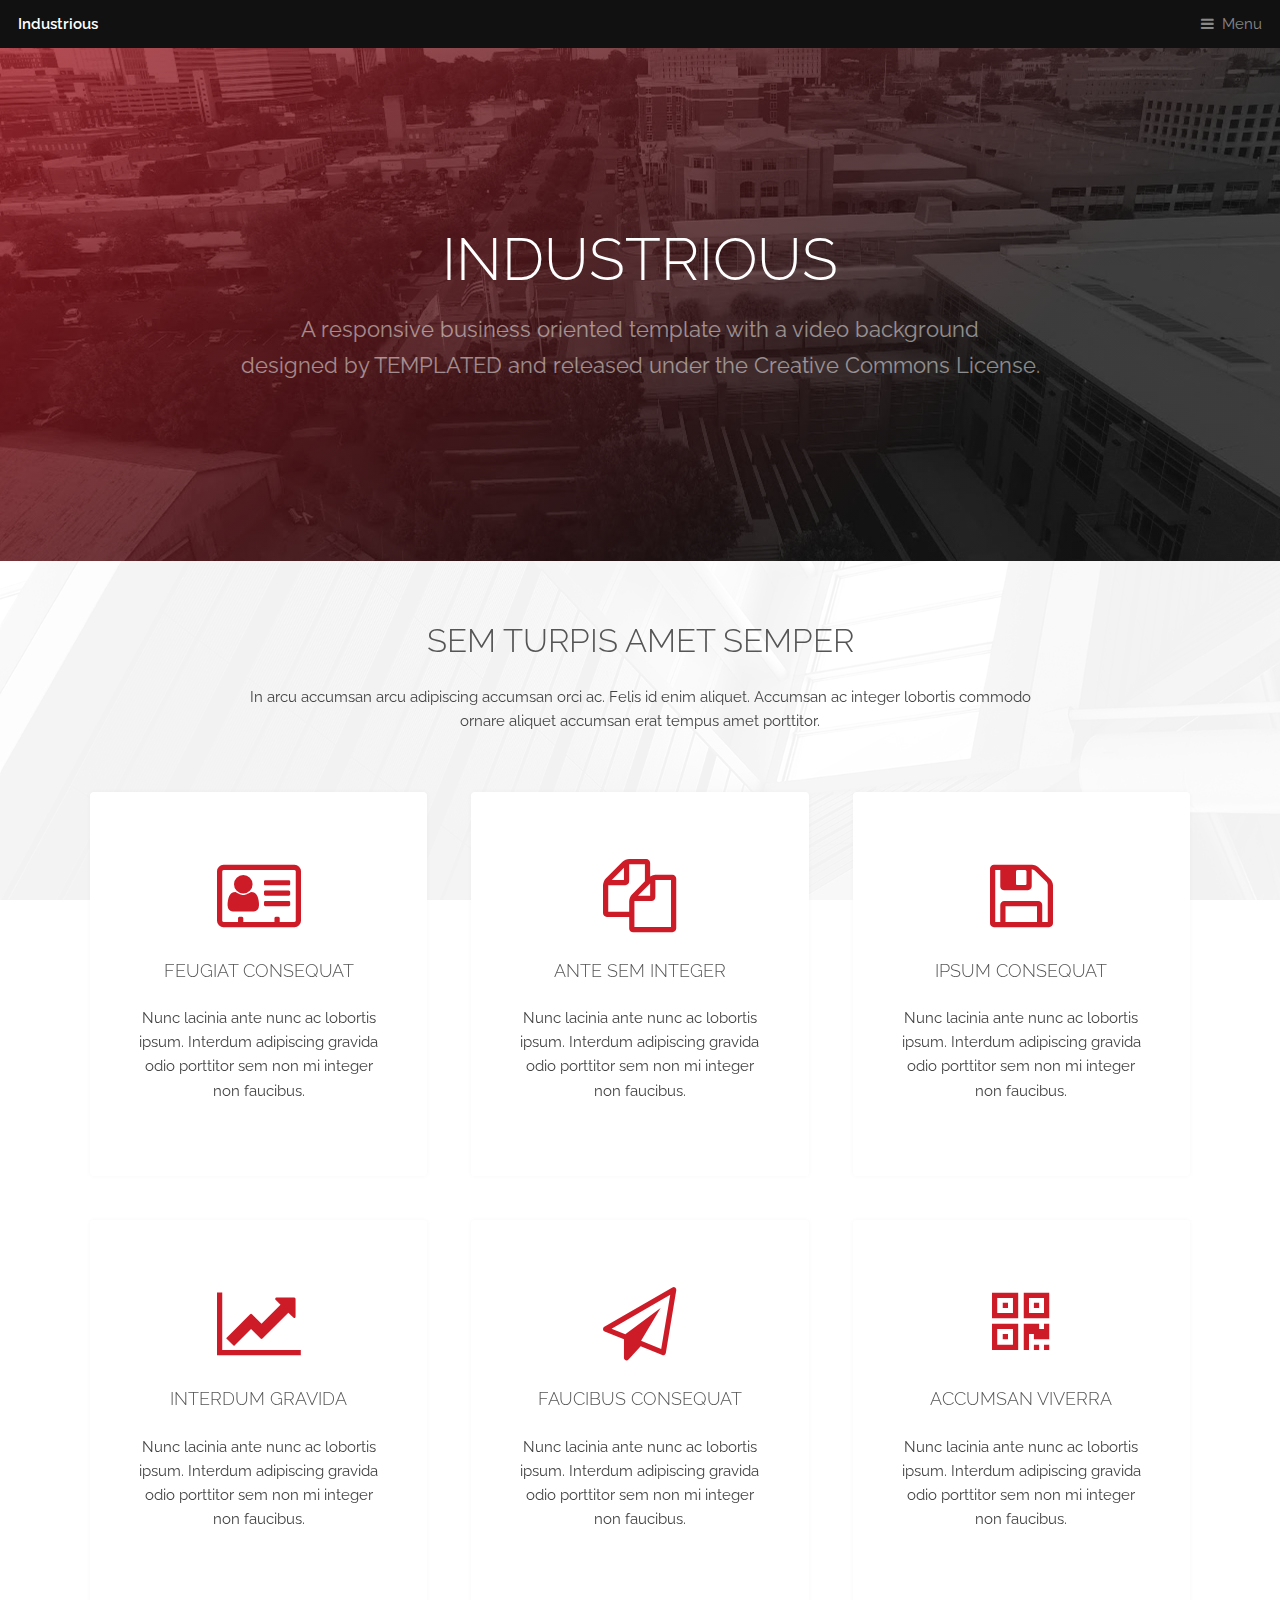
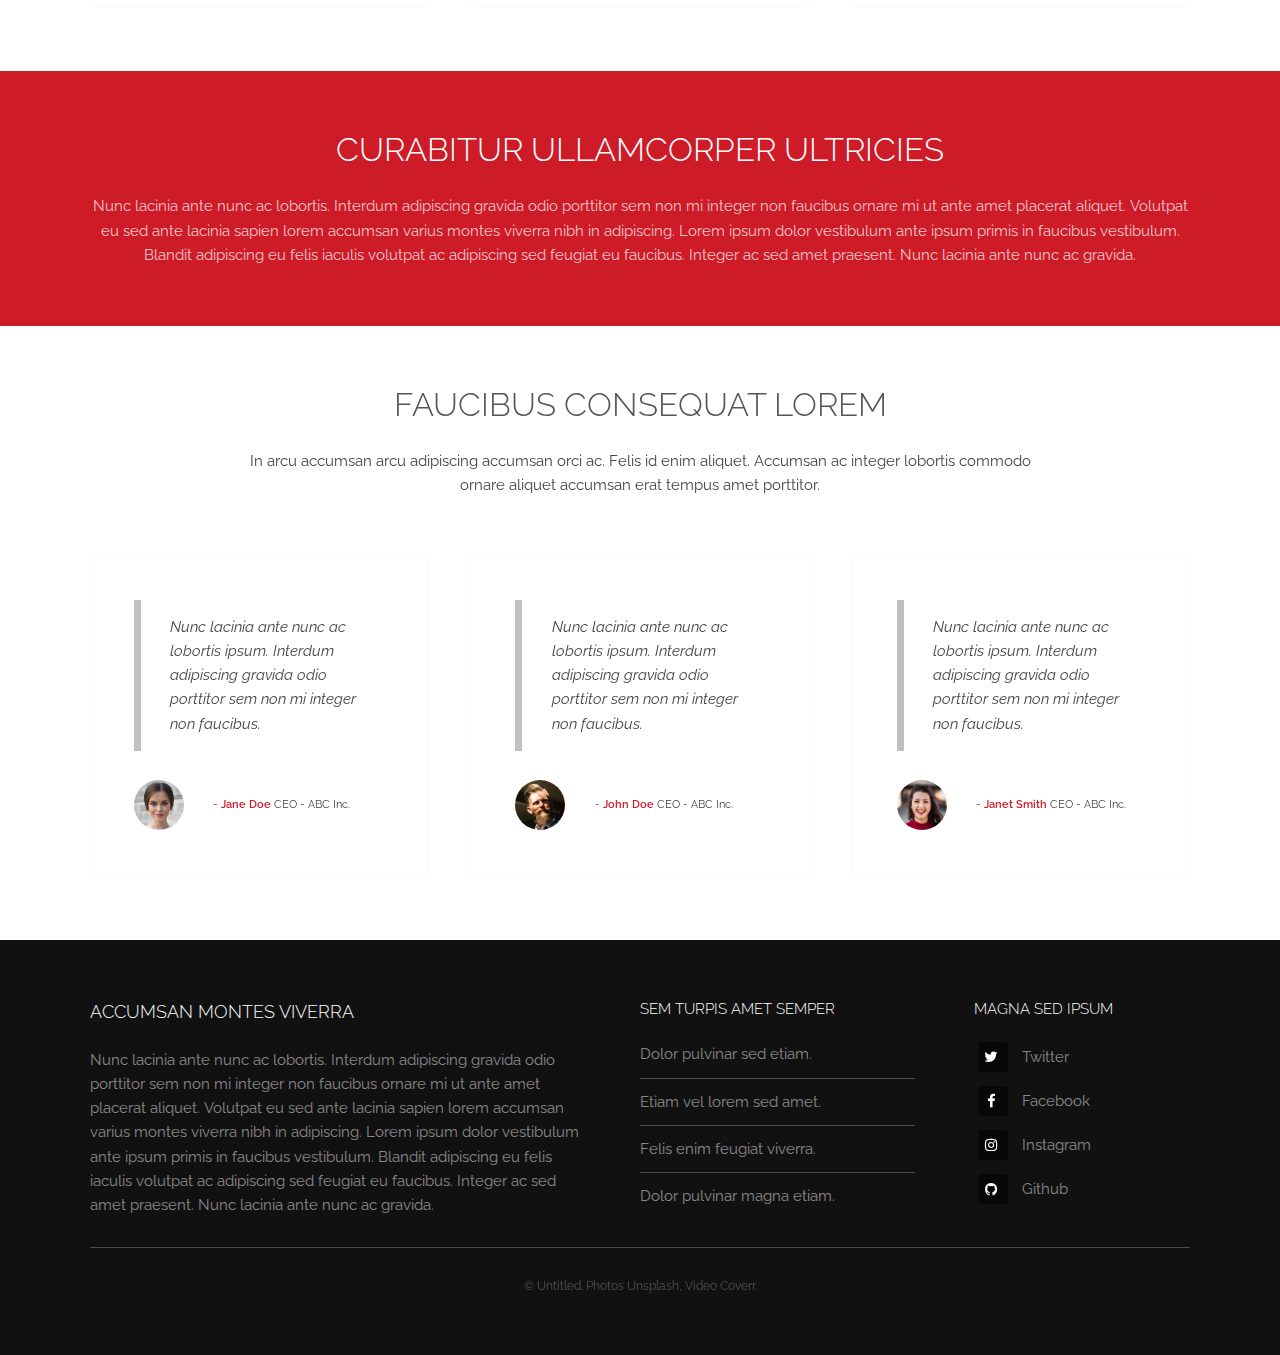
==== index.html @ cbee44ef "ajout d'un site template" ====
<!DOCTYPE HTML>
<!--
	Industrious by TEMPLATED
	templated.co @templatedco
	Released for free under the Creative Commons Attribution 3.0 license (templated.co/license)
-->
<html>
	<head>
		<title>Industrious by TEMPLATED</title>
		<meta charset="utf-8" />
		<meta name="viewport" content="width=device-width, initial-scale=1, user-scalable=no" />
		<meta name="description" content="" />
		<meta name="keywords" content="" />
		<link rel="stylesheet" href="assets/css/main.css" />
	</head>
	<body class="is-preload">

		<!-- Header -->
			<header id="header">
				<a class="logo" href="index.html">Industrious</a>
				<nav>
					<a href="#menu">Menu</a>
				</nav>
			</header>

		<!-- Nav -->
			<nav id="menu">
				<ul class="links">
					<li><a href="index.html">Home</a></li>
					<li><a href="elements.html">Elements</a></li>
					<li><a href="generic.html">Generic</a></li>
				</ul>
			</nav>

		<!-- Banner -->
			<section id="banner">
				<div class="inner">
					<h1>Industrious</h1>
					<p>A responsive business oriented template with a video background<br />
					designed by <a href="https://templated.co/">TEMPLATED</a> and released under the Creative Commons License.</p>
				</div>
				<video autoplay loop muted playsinline src="images/banner.mp4"></video>
			</section>

		<!-- Highlights -->
			<section class="wrapper">
				<div class="inner">
					<header class="special">
						<h2>Sem turpis amet semper</h2>
						<p>In arcu accumsan arcu adipiscing accumsan orci ac. Felis id enim aliquet. Accumsan ac integer lobortis commodo ornare aliquet accumsan erat tempus amet porttitor.</p>
					</header>
					<div class="highlights">
						<section>
							<div class="content">
								<header>
									<a href="#" class="icon fa-vcard-o"><span class="label">Icon</span></a>
									<h3>Feugiat consequat</h3>
								</header>
								<p>Nunc lacinia ante nunc ac lobortis ipsum. Interdum adipiscing gravida odio porttitor sem non mi integer non faucibus.</p>
							</div>
						</section>
						<section>
							<div class="content">
								<header>
									<a href="#" class="icon fa-files-o"><span class="label">Icon</span></a>
									<h3>Ante sem integer</h3>
								</header>
								<p>Nunc lacinia ante nunc ac lobortis ipsum. Interdum adipiscing gravida odio porttitor sem non mi integer non faucibus.</p>
							</div>
						</section>
						<section>
							<div class="content">
								<header>
									<a href="#" class="icon fa-floppy-o"><span class="label">Icon</span></a>
									<h3>Ipsum consequat</h3>
								</header>
								<p>Nunc lacinia ante nunc ac lobortis ipsum. Interdum adipiscing gravida odio porttitor sem non mi integer non faucibus.</p>
							</div>
						</section>
						<section>
							<div class="content">
								<header>
									<a href="#" class="icon fa-line-chart"><span class="label">Icon</span></a>
									<h3>Interdum gravida</h3>
								</header>
								<p>Nunc lacinia ante nunc ac lobortis ipsum. Interdum adipiscing gravida odio porttitor sem non mi integer non faucibus.</p>
							</div>
						</section>
						<section>
							<div class="content">
								<header>
									<a href="#" class="icon fa-paper-plane-o"><span class="label">Icon</span></a>
									<h3>Faucibus consequat</h3>
								</header>
								<p>Nunc lacinia ante nunc ac lobortis ipsum. Interdum adipiscing gravida odio porttitor sem non mi integer non faucibus.</p>
							</div>
						</section>
						<section>
							<div class="content">
								<header>
									<a href="#" class="icon fa-qrcode"><span class="label">Icon</span></a>
									<h3>Accumsan viverra</h3>
								</header>
								<p>Nunc lacinia ante nunc ac lobortis ipsum. Interdum adipiscing gravida odio porttitor sem non mi integer non faucibus.</p>
							</div>
						</section>
					</div>
				</div>
			</section>

		<!-- CTA -->
			<section id="cta" class="wrapper">
				<div class="inner">
					<h2>Curabitur ullamcorper ultricies</h2>
					<p>Nunc lacinia ante nunc ac lobortis. Interdum adipiscing gravida odio porttitor sem non mi integer non faucibus ornare mi ut ante amet placerat aliquet. Volutpat eu sed ante lacinia sapien lorem accumsan varius montes viverra nibh in adipiscing. Lorem ipsum dolor vestibulum ante ipsum primis in faucibus vestibulum. Blandit adipiscing eu felis iaculis volutpat ac adipiscing sed feugiat eu faucibus. Integer ac sed amet praesent. Nunc lacinia ante nunc ac gravida.</p>
				</div>
			</section>

		<!-- Testimonials -->
			<section class="wrapper">
				<div class="inner">
					<header class="special">
						<h2>Faucibus consequat lorem</h2>
						<p>In arcu accumsan arcu adipiscing accumsan orci ac. Felis id enim aliquet. Accumsan ac integer lobortis commodo ornare aliquet accumsan erat tempus amet porttitor.</p>
					</header>
					<div class="testimonials">
						<section>
							<div class="content">
								<blockquote>
									<p>Nunc lacinia ante nunc ac lobortis ipsum. Interdum adipiscing gravida odio porttitor sem non mi integer non faucibus.</p>
								</blockquote>
								<div class="author">
									<div class="image">
										<img src="images/pic01.jpg" alt="" />
									</div>
									<p class="credit">- <strong>Jane Doe</strong> <span>CEO - ABC Inc.</span></p>
								</div>
							</div>
						</section>
						<section>
							<div class="content">
								<blockquote>
									<p>Nunc lacinia ante nunc ac lobortis ipsum. Interdum adipiscing gravida odio porttitor sem non mi integer non faucibus.</p>
								</blockquote>
								<div class="author">
									<div class="image">
										<img src="images/pic03.jpg" alt="" />
									</div>
									<p class="credit">- <strong>John Doe</strong> <span>CEO - ABC Inc.</span></p>
								</div>
							</div>
						</section>
						<section>
							<div class="content">
								<blockquote>
									<p>Nunc lacinia ante nunc ac lobortis ipsum. Interdum adipiscing gravida odio porttitor sem non mi integer non faucibus.</p>
								</blockquote>
								<div class="author">
									<div class="image">
										<img src="images/pic02.jpg" alt="" />
									</div>
									<p class="credit">- <strong>Janet Smith</strong> <span>CEO - ABC Inc.</span></p>
								</div>
							</div>
						</section>
					</div>
				</div>
			</section>

		<!-- Footer -->
			<footer id="footer">
				<div class="inner">
					<div class="content">
						<section>
							<h3>Accumsan montes viverra</h3>
							<p>Nunc lacinia ante nunc ac lobortis. Interdum adipiscing gravida odio porttitor sem non mi integer non faucibus ornare mi ut ante amet placerat aliquet. Volutpat eu sed ante lacinia sapien lorem accumsan varius montes viverra nibh in adipiscing. Lorem ipsum dolor vestibulum ante ipsum primis in faucibus vestibulum. Blandit adipiscing eu felis iaculis volutpat ac adipiscing sed feugiat eu faucibus. Integer ac sed amet praesent. Nunc lacinia ante nunc ac gravida.</p>
						</section>
						<section>
							<h4>Sem turpis amet semper</h4>
							<ul class="alt">
								<li><a href="#">Dolor pulvinar sed etiam.</a></li>
								<li><a href="#">Etiam vel lorem sed amet.</a></li>
								<li><a href="#">Felis enim feugiat viverra.</a></li>
								<li><a href="#">Dolor pulvinar magna etiam.</a></li>
							</ul>
						</section>
						<section>
							<h4>Magna sed ipsum</h4>
							<ul class="plain">
								<li><a href="#"><i class="icon fa-twitter">&nbsp;</i>Twitter</a></li>
								<li><a href="#"><i class="icon fa-facebook">&nbsp;</i>Facebook</a></li>
								<li><a href="#"><i class="icon fa-instagram">&nbsp;</i>Instagram</a></li>
								<li><a href="#"><i class="icon fa-github">&nbsp;</i>Github</a></li>
							</ul>
						</section>
					</div>
					<div class="copyright">
						&copy; Untitled. Photos <a href="https://unsplash.co">Unsplash</a>, Video <a href="https://coverr.co">Coverr</a>.
					</div>
				</div>
			</footer>

		<!-- Scripts -->
			<script src="assets/js/jquery.min.js"></script>
			<script src="assets/js/browser.min.js"></script>
			<script src="assets/js/breakpoints.min.js"></script>
			<script src="assets/js/util.js"></script>
			<script src="assets/js/main.js"></script>

	</body>
</html>
---- assets/css/main.css ----
@import url(font-awesome.min.css);
@import url("https://fonts.googleapis.com/css?family=Raleway:200,300,400,500,600");
/*
	Industrious by TEMPLATED
	templated.co @templatedco
	Released for free under the Creative Commons Attribution 3.0 license (templated.co/license)
*/
/* Basic */
@-ms-viewport {
  width: device-width; }
body {
  -ms-overflow-style: scrollbar; }

@media screen and (max-width: 480px) {
  html, body {
    min-width: 320px; } }
html {
  box-sizing: border-box; }

*, *:before, *:after {
  box-sizing: inherit; }

body {
  background: #ffffff; }
  body.is-preload *, body.is-preload *:before, body.is-preload *:after {
    -moz-animation: none !important;
    -webkit-animation: none !important;
    -ms-animation: none !important;
    animation: none !important;
    -moz-transition: none !important;
    -webkit-transition: none !important;
    -ms-transition: none !important;
    transition: none !important; }

html, body, div, span, applet, object,
iframe, h1, h2, h3, h4, h5, h6, p, blockquote,
pre, a, abbr, acronym, address, big, cite,
code, del, dfn, em, img, ins, kbd, q, s, samp,
small, strike, strong, sub, sup, tt, var, b,
u, i, center, dl, dt, dd, ol, ul, li, fieldset,
form, label, legend, table, caption, tbody,
tfoot, thead, tr, th, td, article, aside,
canvas, details, embed, figure, figcaption,
footer, header, hgroup, menu, nav, output, ruby,
section, summary, time, mark, audio, video {
  margin: 0;
  padding: 0;
  border: 0;
  font-size: 100%;
  font: inherit;
  vertical-align: baseline; }

article, aside, details, figcaption, figure,
footer, header, hgroup, menu, nav, section {
  display: block; }

body {
  line-height: 1; }

ol, ul {
  list-style: none; }

blockquote, q {
  quotes: none; }
  blockquote:before, blockquote:after, q:before, q:after {
    content: '';
    content: none; }

table {
  border-collapse: collapse;
  border-spacing: 0; }

body {
  -webkit-text-size-adjust: none; }

mark {
  background-color: transparent;
  color: inherit; }

input::-moz-focus-inner {
  border: 0;
  padding: 0; }

input, select, textarea {
  -moz-appearance: none;
  -webkit-appearance: none;
  -ms-appearance: none;
  appearance: none; }

/* Typography */
html {
  font-size: 13pt; }
  @media screen and (max-width: 1680px) {
    html {
      font-size: 11pt; } }
  @media screen and (max-width: 980px) {
    html {
      font-size: 12pt; } }
  @media screen and (max-width: 480px) {
    html {
      font-size: 11pt; } }

body {
  background-color: #ffffff;
  color: #444444; }

body, input, select, textarea {
  font-family: "Raleway", Arial, Helvetica, sans-serif;
  font-weight: 400;
  font-size: 1rem;
  line-height: 1.65; }

a {
  -moz-transition: color 0.2s ease-in-out;
  -webkit-transition: color 0.2s ease-in-out;
  -ms-transition: color 0.2s ease-in-out;
  transition: color 0.2s ease-in-out;
  text-decoration: underline; }
  a:hover {
    text-decoration: none; }

strong, b {
  font-weight: 600; }

em, i {
  font-style: italic; }

p {
  margin: 0 0 2rem 0; }

header.special {
  text-align: center;
  margin-bottom: 4rem; }
  header.special p {
    max-width: 75%;
    margin-left: auto;
    margin-right: auto; }

h1, h2, h3, h4, h5, h6 {
  font-weight: 300;
  line-height: 1.5;
  text-transform: uppercase;
  margin: 0 0 1.5rem 0; }
  h1 a, h2 a, h3 a, h4 a, h5 a, h6 a {
    color: inherit;
    text-decoration: none; }

h1 {
  font-size: 3rem;
  line-height: 1.2; }

h2 {
  font-size: 2.25rem;
  line-height: 1.3; }

h3 {
  font-size: 1.25rem; }

h4 {
  font-size: 1rem; }

h5 {
  font-size: 0.9rem; }

h6 {
  font-size: 0.7rem; }

@media screen and (max-width: 736px) {
  h1 {
    font-size: 2.75rem;
    line-height: 1.3; }

  h2 {
    font-size: 1.75rem;
    line-height: 1.5; }

  h3 {
    font-size: 1.25rem; } }
sub {
  font-size: 0.8rem;
  position: relative;
  top: 0.5rem; }

sup {
  font-size: 0.8rem;
  position: relative;
  top: -0.5rem; }

blockquote {
  border-left: solid 0.5rem;
  font-style: italic;
  margin: 0 0 2rem 0;
  padding: 1rem 0 1rem 2rem; }

code {
  border-radius: 4px;
  border: solid 1px;
  font-family: "Courier New", monospace;
  font-size: 0.9rem;
  margin: 0 0.25rem;
  padding: 0.25rem 0.65rem; }

pre {
  -webkit-overflow-scrolling: touch;
  font-family: "Courier New", monospace;
  font-size: 0.9rem;
  margin: 0 0 2rem 0; }
  pre code {
    display: block;
    line-height: 1.75;
    padding: 1rem 1.5rem;
    overflow-x: auto; }

hr {
  border: 0;
  border-bottom: solid 1px;
  margin: 2rem 0; }
  hr.major {
    margin: 4rem 0; }

input, select, textarea {
  color: #555555; }

a {
  color: #ce1b28; }

strong, b {
  color: #555555; }

h1, h2, h3, h4, h5, h6 {
  color: #555555; }

blockquote {
  border-left-color: rgba(0, 0, 0, 0.25); }

code {
  background: rgba(0, 0, 0, 0.075);
  border-color: rgba(0, 0, 0, 0.25); }

hr {
  border-bottom-color: rgba(0, 0, 0, 0.25); }

/* Inner */
.inner {
  margin: 0 auto;
  width: 75rem;
  max-width: calc(100% - 6rem); }
  @media screen and (max-width: 480px) {
    .inner {
      max-width: calc(100% - 3rem); } }

/* Button */
input[type="submit"],
input[type="reset"],
input[type="button"],
button,
.button {
  -moz-appearance: none;
  -webkit-appearance: none;
  -ms-appearance: none;
  appearance: none;
  -moz-transition: background-color 0.2s ease-in-out, box-shadow 0.2s ease-in-out, color 0.2s ease-in-out;
  -webkit-transition: background-color 0.2s ease-in-out, box-shadow 0.2s ease-in-out, color 0.2s ease-in-out;
  -ms-transition: background-color 0.2s ease-in-out, box-shadow 0.2s ease-in-out, color 0.2s ease-in-out;
  transition: background-color 0.2s ease-in-out, box-shadow 0.2s ease-in-out, color 0.2s ease-in-out;
  border: 0;
  border-radius: 4px;
  cursor: pointer;
  display: inline-block;
  font-weight: 600;
  height: 3.25rem;
  line-height: 3.25rem;
  padding: 0 1.75rem;
  text-align: center;
  text-decoration: none;
  white-space: nowrap; }
  input[type="submit"].small,
  input[type="reset"].small,
  input[type="button"].small,
  button.small,
  .button.small {
    font-size: 0.8rem;
    height: 2.4375rem;
    line-height: 2.4375rem;
    padding: 0 1.25rem; }
  input[type="submit"].large,
  input[type="reset"].large,
  input[type="button"].large,
  button.large,
  .button.large {
    font-size: 1.35rem;
    height: 4.0625rem;
    line-height: 4.0625rem;
    padding: 0 2rem; }
  input[type="submit"].wide,
  input[type="reset"].wide,
  input[type="button"].wide,
  button.wide,
  .button.wide {
    min-width: 13rem; }
  input[type="submit"].icon:before,
  input[type="reset"].icon:before,
  input[type="button"].icon:before,
  button.icon:before,
  .button.icon:before {
    margin-right: 0.5rem; }
  input[type="submit"].fit,
  input[type="reset"].fit,
  input[type="button"].fit,
  button.fit,
  .button.fit {
    width: 100%; }
  input[type="submit"].disabled, input[type="submit"]:disabled,
  input[type="reset"].disabled,
  input[type="reset"]:disabled,
  input[type="button"].disabled,
  input[type="button"]:disabled,
  button.disabled,
  button:disabled,
  .button.disabled,
  .button:disabled {
    pointer-events: none;
    opacity: 0.25; }

input[type="submit"],
input[type="reset"],
input[type="button"],
button,
.button {
  background-color: transparent;
  box-shadow: inset 0 0 0 1px #555555;
  color: #555555 !important; }
  input[type="submit"]:hover,
  input[type="reset"]:hover,
  input[type="button"]:hover,
  button:hover,
  .button:hover {
    box-shadow: inset 0 0 0 1px #ce1b28;
    color: #ce1b28 !important; }
    input[type="submit"]:hover:active,
    input[type="reset"]:hover:active,
    input[type="button"]:hover:active,
    button:hover:active,
    .button:hover:active {
      background-color: rgba(206, 27, 40, 0.25); }
  input[type="submit"].primary,
  input[type="reset"].primary,
  input[type="button"].primary,
  button.primary,
  .button.primary {
    box-shadow: none;
    background-color: #ce1b28;
    color: #ffffff !important; }
    input[type="submit"].primary:hover,
    input[type="reset"].primary:hover,
    input[type="button"].primary:hover,
    button.primary:hover,
    .button.primary:hover {
      background-color: #e2212f;
      box-shadow: none; }
      input[type="submit"].primary:hover:active,
      input[type="reset"].primary:hover:active,
      input[type="button"].primary:hover:active,
      button.primary:hover:active,
      .button.primary:hover:active {
        background-color: #b71824; }

/* Form */
form {
  margin: 0 0 2rem 0; }

input[type="text"],
input[type="password"],
input[type="email"],
input[type="tel"],
input[type="search"],
input[type="url"],
select,
textarea {
  -moz-appearance: none;
  -webkit-appearance: none;
  -ms-appearance: none;
  appearance: none;
  border-radius: 4px;
  border: none;
  border: solid 1px;
  color: inherit;
  display: block;
  outline: 0;
  padding: 0 1rem;
  text-decoration: none;
  width: 100%; }
  input[type="text"]:invalid,
  input[type="password"]:invalid,
  input[type="email"]:invalid,
  input[type="tel"]:invalid,
  input[type="search"]:invalid,
  input[type="url"]:invalid,
  select:invalid,
  textarea:invalid {
    box-shadow: none; }

label {
  display: block;
  font-size: 1rem;
  font-weight: 600;
  margin: 0 0 1rem 0; }

input[type="text"],
input[type="password"],
input[type="email"],
input[type="tel"],
input[type="search"],
input[type="url"] {
  height: 3.25rem; }

select {
  background-size: 1.25rem;
  background-repeat: no-repeat;
  background-position: calc(100% - 1rem) center;
  height: 3.25rem;
  padding-right: 3.25rem;
  text-overflow: ellipsis; }
  select:focus::-ms-value {
    background-color: transparent; }
  select::-ms-expand {
    display: none; }

textarea {
  padding: 0.75rem 1rem; }

input[type="checkbox"],
input[type="radio"] {
  -moz-appearance: none;
  -webkit-appearance: none;
  -ms-appearance: none;
  appearance: none;
  display: block;
  float: left;
  margin-right: -2rem;
  opacity: 0;
  width: 1rem;
  z-index: -1; }
  input[type="checkbox"] + label,
  input[type="radio"] + label {
    text-decoration: none;
    cursor: pointer;
    display: inline-block;
    font-size: 1rem;
    font-weight: 400;
    padding-left: 2.825rem;
    padding-right: 0.875rem;
    position: relative; }
    input[type="checkbox"] + label:before,
    input[type="radio"] + label:before {
      -moz-osx-font-smoothing: grayscale;
      -webkit-font-smoothing: antialiased;
      font-family: FontAwesome;
      font-style: normal;
      font-weight: normal;
      text-transform: none !important; }
    input[type="checkbox"] + label:before,
    input[type="radio"] + label:before {
      border-radius: 4px;
      border: solid 1px;
      content: '';
      display: inline-block;
      height: 1.95rem;
      left: 0;
      line-height: 1.86875rem;
      position: absolute;
      text-align: center;
      top: -0.1625rem;
      width: 1.95rem; }
  input[type="checkbox"]:checked + label:before,
  input[type="radio"]:checked + label:before {
    content: '\f00c'; }

input[type="checkbox"] + label:before {
  border-radius: 4px; }

input[type="radio"] + label:before {
  border-radius: 100%; }

::-webkit-input-placeholder {
  opacity: 1.0; }

:-moz-placeholder {
  opacity: 1.0; }

::-moz-placeholder {
  opacity: 1.0; }

:-ms-input-placeholder {
  opacity: 1.0; }

label {
  color: #555555; }

input[type="text"],
input[type="password"],
input[type="email"],
input[type="tel"],
input[type="search"],
input[type="url"],
select,
textarea {
  background-color: rgba(0, 0, 0, 0.075);
  border-color: rgba(0, 0, 0, 0.25); }
  input[type="text"]:focus,
  input[type="password"]:focus,
  input[type="email"]:focus,
  input[type="tel"]:focus,
  input[type="search"]:focus,
  input[type="url"]:focus,
  select:focus,
  textarea:focus {
    border-color: #ce1b28;
    box-shadow: 0 0 0 1px #ce1b28; }

select {
  background-image: url("data:image/svg+xml;charset=utf8,%3Csvg xmlns='http://www.w3.org/2000/svg' width='40' height='40' preserveAspectRatio='none' viewBox='0 0 40 40'%3E%3Cpath d='M9.4,12.3l10.4,10.4l10.4-10.4c0.2-0.2,0.5-0.4,0.9-0.4c0.3,0,0.6,0.1,0.9,0.4l3.3,3.3c0.2,0.2,0.4,0.5,0.4,0.9 c0,0.4-0.1,0.6-0.4,0.9L20.7,31.9c-0.2,0.2-0.5,0.4-0.9,0.4c-0.3,0-0.6-0.1-0.9-0.4L4.3,17.3c-0.2-0.2-0.4-0.5-0.4-0.9 c0-0.4,0.1-0.6,0.4-0.9l3.3-3.3c0.2-0.2,0.5-0.4,0.9-0.4S9.1,12.1,9.4,12.3z' fill='rgba(0, 0, 0, 0.25)' /%3E%3C/svg%3E"); }
  select option {
    color: #444444;
    background-color: #ffffff; }

input[type="checkbox"] + label,
input[type="radio"] + label {
  color: #444444; }
  input[type="checkbox"] + label:before,
  input[type="radio"] + label:before {
    background: rgba(0, 0, 0, 0.075);
    border-color: rgba(0, 0, 0, 0.25); }
input[type="checkbox"]:checked + label:before,
input[type="radio"]:checked + label:before {
  background-color: #ce1b28;
  border-color: #ce1b28;
  color: #ffffff; }
input[type="checkbox"]:focus + label:before,
input[type="radio"]:focus + label:before {
  border-color: #ce1b28;
  box-shadow: 0 0 0 1px #ce1b28; }

::-webkit-input-placeholder {
  color: #bbbbbb !important; }

:-moz-placeholder {
  color: #bbbbbb !important; }

::-moz-placeholder {
  color: #bbbbbb !important; }

:-ms-input-placeholder {
  color: #bbbbbb !important; }

/* List */
ol {
  list-style: decimal;
  margin: 0 0 2rem 0;
  padding-left: 1.25rem; }
  ol li {
    padding-left: 0.25rem; }

ul {
  list-style: disc;
  margin: 0 0 2rem 0;
  padding-left: 1rem; }
  ul li {
    padding-left: 0.325rem; }
  ul.plain {
    list-style: none;
    padding-left: 0; }
    ul.plain li {
      margin-bottom: 1rem; }
      ul.plain li .icon {
        border-radius: 4px;
        color: #ffffff;
        display: inline-block;
        margin-right: 1rem;
        text-align: center;
        width: 2rem;
        height: 2rem;
        line-height: 2rem;
        background: rgba(0, 0, 0, 0.5); }
  ul.alt {
    list-style: none;
    padding-left: 0; }
    ul.alt li {
      border-top: solid 1px;
      padding: 0.75rem 0; }
      ul.alt li:first-child {
        border-top: 0;
        padding-top: 0; }
      ul.alt li:last-child {
        padding-bottom: 0; }

dl {
  margin: 0 0 2rem 0; }
  dl dt {
    display: block;
    font-weight: 600;
    margin: 0 0 1rem 0; }
  dl dd {
    margin-left: 1.5rem; }

ul.alt li {
  border-top-color: rgba(0, 0, 0, 0.25); }

/* Table */
.table-wrapper {
  -webkit-overflow-scrolling: touch;
  overflow-x: auto; }

table {
  margin: 0 0 2rem 0;
  width: 100%; }
  table tbody tr {
    border: solid 1px;
    border-left: 0;
    border-right: 0; }
  table td {
    padding: 0.75rem 0.75rem; }
  table th {
    font-size: 0.9rem;
    font-weight: 600;
    padding: 0 0.75rem 0.75rem 0.75rem;
    text-align: left; }
  table thead {
    border-bottom: solid 2px; }
  table tfoot {
    border-top: solid 2px; }
  table.alt {
    border-collapse: separate; }
    table.alt tbody tr td {
      border: solid 1px;
      border-left-width: 0;
      border-top-width: 0; }
      table.alt tbody tr td:first-child {
        border-left-width: 1px; }
    table.alt tbody tr:first-child td {
      border-top-width: 1px; }
    table.alt thead {
      border-bottom: 0; }
    table.alt tfoot {
      border-top: 0; }

table tbody tr {
  border-color: rgba(0, 0, 0, 0.25); }
  table tbody tr:nth-child(2n + 1) {
    background-color: rgba(0, 0, 0, 0.075); }
table th {
  color: #555555; }
table thead {
  border-bottom-color: rgba(0, 0, 0, 0.25); }
table tfoot {
  border-top-color: rgba(0, 0, 0, 0.25); }
table.alt tbody tr td {
  border-color: rgba(0, 0, 0, 0.25); }

/* Highlights */
.highlights {
  width: 100%;
  margin: 2.5rem 0;
  display: -moz-flex;
  display: -webkit-flex;
  display: -ms-flex;
  display: flex;
  -moz-flex-wrap: wrap;
  -webkit-flex-wrap: wrap;
  -ms-flex-wrap: wrap;
  flex-wrap: wrap;
  -moz-align-items: -moz-stretch;
  -webkit-align-items: -webkit-stretch;
  -ms-align-items: -ms-stretch;
  align-items: stretch; }
  .highlights > * {
    -moz-flex-shrink: 1;
    -webkit-flex-shrink: 1;
    -ms-flex-shrink: 1;
    flex-shrink: 1;
    -moz-flex-grow: 0;
    -webkit-flex-grow: 0;
    -ms-flex-grow: 0;
    flex-grow: 0; }
  .highlights > * {
    width: 33.3333333333%; }
  .highlights > * {
    padding: 1.5rem;
    width: calc(33.3333333333% + 1rem); }
  .highlights > :nth-child(-n + 3) {
    padding-top: 0; }
  .highlights > :nth-last-child(-n + 3) {
    padding-bottom: 0; }
  .highlights > :nth-child(3n + 1) {
    padding-left: 0; }
  .highlights > :nth-child(3n) {
    padding-right: 0; }
  .highlights > :nth-child(3n + 1),
  .highlights > :nth-child(3n) {
    width: calc(33.3333333333% + -0.5rem); }
  .highlights .content {
    border-radius: 4px;
    height: 100%;
    padding: 3rem;
    text-align: center; }
    .highlights .content .icon {
      font-size: 5rem; }
  .highlights > div > :last-child {
    margin-bottom: 0; }
  @media screen and (max-width: 980px) {
    .highlights > * {
      width: 50%; }
    .highlights > * {
      padding: 1rem;
      width: calc(33.3333333333% + 0.6666666667rem); }
    .highlights > :nth-child(-n + 3) {
      padding-top: 1rem; }
    .highlights > :nth-last-child(-n + 3) {
      padding-bottom: 1rem; }
    .highlights > :nth-child(3n + 1) {
      padding-left: 1rem; }
    .highlights > :nth-child(3n) {
      padding-right: 1rem; }
    .highlights > :nth-child(3n + 1),
    .highlights > :nth-child(3n) {
      padding: 1rem;
      width: calc(50% + 1rem); }
    .highlights > * {
      padding: 1rem;
      width: calc(50% + 1rem); }
    .highlights > :nth-child(-n + 2) {
      padding-top: 0; }
    .highlights > :nth-last-child(-n + 2) {
      padding-bottom: 0; }
    .highlights > :nth-child(2n + 1) {
      padding-left: 0; }
    .highlights > :nth-child(2n) {
      padding-right: 0; }
    .highlights > :nth-child(2n + 1),
    .highlights > :nth-child(2n) {
      width: calc(50% + 0rem); }
    .highlights .content {
      padding: 2rem; } }
  @media screen and (max-width: 736px) {
    .highlights > * {
      width: 100%; }
    .highlights > * {
      padding: 1rem;
      width: calc(33.3333333333% + 0.6666666667rem); }
    .highlights > :nth-child(-n + 3) {
      padding-top: 1rem; }
    .highlights > :nth-last-child(-n + 3) {
      padding-bottom: 1rem; }
    .highlights > :nth-child(3n + 1) {
      padding-left: 1rem; }
    .highlights > :nth-child(3n) {
      padding-right: 1rem; }
    .highlights > :nth-child(3n + 1),
    .highlights > :nth-child(3n) {
      padding: 1rem;
      width: calc(100% + 2rem); }
    .highlights > * {
      padding: 1rem;
      width: calc(50% + 1rem); }
    .highlights > :nth-child(-n + 2) {
      padding-top: 1rem; }
    .highlights > :nth-last-child(-n + 2) {
      padding-bottom: 1rem; }
    .highlights > :nth-child(2n + 1) {
      padding-left: 1rem; }
    .highlights > :nth-child(2n) {
      padding-right: 1rem; }
    .highlights > :nth-child(2n + 1),
    .highlights > :nth-child(2n) {
      padding: 1rem;
      width: calc(100% + 2rem); }
    .highlights > * {
      padding: 1rem;
      width: calc(100% + 2rem); }
    .highlights > :nth-child(-n + 1) {
      padding-top: 0; }
    .highlights > :nth-last-child(-n + 1) {
      padding-bottom: 0; }
    .highlights > :nth-child(1n + 1) {
      padding-left: 0; }
    .highlights > :nth-child(1n) {
      padding-right: 0; }
    .highlights > :nth-child(1n + 1),
    .highlights > :nth-child(1n) {
      width: calc(100% + 1rem); } }

.highlights .content {
  background: #ffffff;
  box-shadow: 0px 0px 4px 1px rgba(0, 0, 0, 0.025); }

/* Testimonials */
.testimonials {
  margin: 2.5rem 0;
  width: 100%;
  display: -moz-flex;
  display: -webkit-flex;
  display: -ms-flex;
  display: flex;
  -moz-flex-wrap: wrap;
  -webkit-flex-wrap: wrap;
  -ms-flex-wrap: wrap;
  flex-wrap: wrap;
  -moz-align-items: -moz-stretch;
  -webkit-align-items: -webkit-stretch;
  -ms-align-items: -ms-stretch;
  align-items: stretch; }
  .testimonials > * {
    -moz-flex-shrink: 1;
    -webkit-flex-shrink: 1;
    -ms-flex-shrink: 1;
    flex-shrink: 1;
    -moz-flex-grow: 0;
    -webkit-flex-grow: 0;
    -ms-flex-grow: 0;
    flex-grow: 0; }
  .testimonials > * {
    width: 33.3333333333%; }
  .testimonials > * {
    padding: 1.5rem;
    width: calc(33.3333333333% + 1rem); }
  .testimonials > :nth-child(-n + 3) {
    padding-top: 0; }
  .testimonials > :nth-last-child(-n + 3) {
    padding-bottom: 0; }
  .testimonials > :nth-child(3n + 1) {
    padding-left: 0; }
  .testimonials > :nth-child(3n) {
    padding-right: 0; }
  .testimonials > :nth-child(3n + 1),
  .testimonials > :nth-child(3n) {
    width: calc(33.3333333333% + -0.5rem); }
  .testimonials .content {
    border-radius: 4px;
    height: 100%;
    padding: 3rem; }
    .testimonials .content .author {
      display: -moz-flex;
      display: -webkit-flex;
      display: -ms-flex;
      display: flex;
      -moz-align-items: center;
      -webkit-align-items: center;
      -ms-align-items: center;
      align-items: center; }
      .testimonials .content .author blockquote {
        margin: 0; }
      .testimonials .content .author .image {
        margin-right: 2rem;
        width: 20%; }
        .testimonials .content .author .image img {
          border-radius: 100%;
          max-width: 100%; }
    .testimonials .content .credit {
      font-size: 0.75rem; }
    .testimonials .content p:last-child {
      margin: 0; }
  .testimonials > div > :last-child {
    margin-bottom: 0; }
  @media screen and (max-width: 980px) {
    .testimonials > * {
      width: 50%; }
    .testimonials > * {
      padding: 1rem;
      width: calc(33.3333333333% + 0.6666666667rem); }
    .testimonials > :nth-child(-n + 3) {
      padding-top: 1rem; }
    .testimonials > :nth-last-child(-n + 3) {
      padding-bottom: 1rem; }
    .testimonials > :nth-child(3n + 1) {
      padding-left: 1rem; }
    .testimonials > :nth-child(3n) {
      padding-right: 1rem; }
    .testimonials > :nth-child(3n + 1),
    .testimonials > :nth-child(3n) {
      padding: 1rem;
      width: calc(50% + 1rem); }
    .testimonials > * {
      padding: 1rem;
      width: calc(50% + 1rem); }
    .testimonials > :nth-child(-n + 2) {
      padding-top: 0; }
    .testimonials > :nth-last-child(-n + 2) {
      padding-bottom: 0; }
    .testimonials > :nth-child(2n + 1) {
      padding-left: 0; }
    .testimonials > :nth-child(2n) {
      padding-right: 0; }
    .testimonials > :nth-child(2n + 1),
    .testimonials > :nth-child(2n) {
      width: calc(50% + 0rem); }
    .testimonials .content {
      padding: 2rem; } }
  @media screen and (max-width: 736px) {
    .testimonials > * {
      width: 100%; }
    .testimonials > * {
      padding: 1rem;
      width: calc(33.3333333333% + 0.6666666667rem); }
    .testimonials > :nth-child(-n + 3) {
      padding-top: 1rem; }
    .testimonials > :nth-last-child(-n + 3) {
      padding-bottom: 1rem; }
    .testimonials > :nth-child(3n + 1) {
      padding-left: 1rem; }
    .testimonials > :nth-child(3n) {
      padding-right: 1rem; }
    .testimonials > :nth-child(3n + 1),
    .testimonials > :nth-child(3n) {
      padding: 1rem;
      width: calc(100% + 2rem); }
    .testimonials > * {
      padding: 1rem;
      width: calc(50% + 1rem); }
    .testimonials > :nth-child(-n + 2) {
      padding-top: 1rem; }
    .testimonials > :nth-last-child(-n + 2) {
      padding-bottom: 1rem; }
    .testimonials > :nth-child(2n + 1) {
      padding-left: 1rem; }
    .testimonials > :nth-child(2n) {
      padding-right: 1rem; }
    .testimonials > :nth-child(2n + 1),
    .testimonials > :nth-child(2n) {
      padding: 1rem;
      width: calc(100% + 2rem); }
    .testimonials > * {
      padding: 1rem;
      width: calc(100% + 2rem); }
    .testimonials > :nth-child(-n + 1) {
      padding-top: 0; }
    .testimonials > :nth-last-child(-n + 1) {
      padding-bottom: 0; }
    .testimonials > :nth-child(1n + 1) {
      padding-left: 0; }
    .testimonials > :nth-child(1n) {
      padding-right: 0; }
    .testimonials > :nth-child(1n + 1),
    .testimonials > :nth-child(1n) {
      width: calc(100% + 1rem); } }

.testimonials .content {
  background: #ffffff;
  box-shadow: 0px 0px 4px 1px rgba(0, 0, 0, 0.025); }
  .testimonials .content .credit strong {
    color: #ce1b28; }

/* Actions */
ul.actions {
  display: -moz-flex;
  display: -webkit-flex;
  display: -ms-flex;
  display: flex;
  cursor: default;
  list-style: none;
  margin-left: -1rem;
  padding-left: 0; }
  ul.actions li {
    padding: 0 0 0 1rem;
    vertical-align: middle; }
  ul.actions.special {
    -moz-justify-content: center;
    -webkit-justify-content: center;
    -ms-justify-content: center;
    justify-content: center;
    width: calc(100% + 1rem); }
  ul.actions.stacked {
    -moz-flex-direction: column;
    -webkit-flex-direction: column;
    -ms-flex-direction: column;
    flex-direction: column;
    margin-left: 0; }
    ul.actions.stacked li {
      padding: 1.3rem 0 0 0; }
      ul.actions.stacked li:first-child {
        padding-top: 0; }
  ul.actions.fit {
    width: calc(100% + 1rem); }
    ul.actions.fit li {
      -moz-flex-grow: 1;
      -webkit-flex-grow: 1;
      -ms-flex-grow: 1;
      flex-grow: 1;
      -moz-flex-shrink: 1;
      -webkit-flex-shrink: 1;
      -ms-flex-shrink: 1;
      flex-shrink: 1;
      width: 100%; }
      ul.actions.fit li > * {
        width: 100%; }
    ul.actions.fit.stacked {
      width: 100%; }
  @media screen and (max-width: 480px) {
    ul.actions:not(.fixed) {
      -moz-flex-direction: column;
      -webkit-flex-direction: column;
      -ms-flex-direction: column;
      flex-direction: column;
      margin-left: 0;
      width: 100% !important; }
      ul.actions:not(.fixed) li {
        -moz-flex-grow: 1;
        -webkit-flex-grow: 1;
        -ms-flex-grow: 1;
        flex-grow: 1;
        -moz-flex-shrink: 1;
        -webkit-flex-shrink: 1;
        -ms-flex-shrink: 1;
        flex-shrink: 1;
        padding: 1rem 0 0 0;
        text-align: center;
        width: 100%; }
        ul.actions:not(.fixed) li > * {
          width: 100%; }
        ul.actions:not(.fixed) li:first-child {
          padding-top: 0; }
        ul.actions:not(.fixed) li input[type="submit"],
        ul.actions:not(.fixed) li input[type="reset"],
        ul.actions:not(.fixed) li input[type="button"],
        ul.actions:not(.fixed) li button,
        ul.actions:not(.fixed) li .button {
          width: 100%; }
          ul.actions:not(.fixed) li input[type="submit"].icon:before,
          ul.actions:not(.fixed) li input[type="reset"].icon:before,
          ul.actions:not(.fixed) li input[type="button"].icon:before,
          ul.actions:not(.fixed) li button.icon:before,
          ul.actions:not(.fixed) li .button.icon:before {
            margin-left: -0.5rem; } }

/* Grid */
.row {
  display: flex;
  flex-wrap: wrap;
  box-sizing: border-box; }
  .row > * {
    box-sizing: border-box; }
  .row.gtr-uniform > * > :last-child {
    margin-bottom: 0; }

.row > .imp {
  order: -1; }
.row > .col-1 {
  width: 8.3333333333%; }
.row > .off-1 {
  margin-left: 8.3333333333%; }
.row > .col-2 {
  width: 16.6666666667%; }
.row > .off-2 {
  margin-left: 16.6666666667%; }
.row > .col-3 {
  width: 25%; }
.row > .off-3 {
  margin-left: 25%; }
.row > .col-4 {
  width: 33.3333333333%; }
.row > .off-4 {
  margin-left: 33.3333333333%; }
.row > .col-5 {
  width: 41.6666666667%; }
.row > .off-5 {
  margin-left: 41.6666666667%; }
.row > .col-6 {
  width: 50%; }
.row > .off-6 {
  margin-left: 50%; }
.row > .col-7 {
  width: 58.3333333333%; }
.row > .off-7 {
  margin-left: 58.3333333333%; }
.row > .col-8 {
  width: 66.6666666667%; }
.row > .off-8 {
  margin-left: 66.6666666667%; }
.row > .col-9 {
  width: 75%; }
.row > .off-9 {
  margin-left: 75%; }
.row > .col-10 {
  width: 83.3333333333%; }
.row > .off-10 {
  margin-left: 83.3333333333%; }
.row > .col-11 {
  width: 91.6666666667%; }
.row > .off-11 {
  margin-left: 91.6666666667%; }
.row > .col-12 {
  width: 100%; }
.row > .off-12 {
  margin-left: 100%; }
.row.gtr-0 {
  margin-top: 0;
  margin-left: 0rem; }
  .row.gtr-0 > * {
    padding: 0 0 0 0rem; }
  .row.gtr-0.gtr-uniform {
    margin-top: 0rem; }
    .row.gtr-0.gtr-uniform > * {
      padding-top: 0rem; }
.row.gtr-25 {
  margin-top: 0;
  margin-left: -0.75rem; }
  .row.gtr-25 > * {
    padding: 0 0 0 0.75rem; }
  .row.gtr-25.gtr-uniform {
    margin-top: -0.75rem; }
    .row.gtr-25.gtr-uniform > * {
      padding-top: 0.75rem; }
.row.gtr-50 {
  margin-top: 0;
  margin-left: -1.5rem; }
  .row.gtr-50 > * {
    padding: 0 0 0 1.5rem; }
  .row.gtr-50.gtr-uniform {
    margin-top: -1.5rem; }
    .row.gtr-50.gtr-uniform > * {
      padding-top: 1.5rem; }
.row {
  margin-top: 0;
  margin-left: -3rem; }
  .row > * {
    padding: 0 0 0 3rem; }
  .row.gtr-uniform {
    margin-top: -3rem; }
    .row.gtr-uniform > * {
      padding-top: 3rem; }
.row.gtr-150 {
  margin-top: 0;
  margin-left: -4.5rem; }
  .row.gtr-150 > * {
    padding: 0 0 0 4.5rem; }
  .row.gtr-150.gtr-uniform {
    margin-top: -4.5rem; }
    .row.gtr-150.gtr-uniform > * {
      padding-top: 4.5rem; }
.row.gtr-200 {
  margin-top: 0;
  margin-left: -6rem; }
  .row.gtr-200 > * {
    padding: 0 0 0 6rem; }
  .row.gtr-200.gtr-uniform {
    margin-top: -6rem; }
    .row.gtr-200.gtr-uniform > * {
      padding-top: 6rem; }

@media screen and (max-width: 1680px) {
  .row {
    display: flex;
    flex-wrap: wrap;
    box-sizing: border-box; }
    .row > * {
      box-sizing: border-box; }
    .row.gtr-uniform > * > :last-child {
      margin-bottom: 0; }

  .row > .imp-xlarge {
    order: -1; }
  .row > .col-1-xlarge {
    width: 8.3333333333%; }
  .row > .off-1-xlarge {
    margin-left: 8.3333333333%; }
  .row > .col-2-xlarge {
    width: 16.6666666667%; }
  .row > .off-2-xlarge {
    margin-left: 16.6666666667%; }
  .row > .col-3-xlarge {
    width: 25%; }
  .row > .off-3-xlarge {
    margin-left: 25%; }
  .row > .col-4-xlarge {
    width: 33.3333333333%; }
  .row > .off-4-xlarge {
    margin-left: 33.3333333333%; }
  .row > .col-5-xlarge {
    width: 41.6666666667%; }
  .row > .off-5-xlarge {
    margin-left: 41.6666666667%; }
  .row > .col-6-xlarge {
    width: 50%; }
  .row > .off-6-xlarge {
    margin-left: 50%; }
  .row > .col-7-xlarge {
    width: 58.3333333333%; }
  .row > .off-7-xlarge {
    margin-left: 58.3333333333%; }
  .row > .col-8-xlarge {
    width: 66.6666666667%; }
  .row > .off-8-xlarge {
    margin-left: 66.6666666667%; }
  .row > .col-9-xlarge {
    width: 75%; }
  .row > .off-9-xlarge {
    margin-left: 75%; }
  .row > .col-10-xlarge {
    width: 83.3333333333%; }
  .row > .off-10-xlarge {
    margin-left: 83.3333333333%; }
  .row > .col-11-xlarge {
    width: 91.6666666667%; }
  .row > .off-11-xlarge {
    margin-left: 91.6666666667%; }
  .row > .col-12-xlarge {
    width: 100%; }
  .row > .off-12-xlarge {
    margin-left: 100%; }
  .row.gtr-0 {
    margin-top: 0;
    margin-left: 0rem; }
    .row.gtr-0 > * {
      padding: 0 0 0 0rem; }
    .row.gtr-0.gtr-uniform {
      margin-top: 0rem; }
      .row.gtr-0.gtr-uniform > * {
        padding-top: 0rem; }
  .row.gtr-25 {
    margin-top: 0;
    margin-left: -0.75rem; }
    .row.gtr-25 > * {
      padding: 0 0 0 0.75rem; }
    .row.gtr-25.gtr-uniform {
      margin-top: -0.75rem; }
      .row.gtr-25.gtr-uniform > * {
        padding-top: 0.75rem; }
  .row.gtr-50 {
    margin-top: 0;
    margin-left: -1.5rem; }
    .row.gtr-50 > * {
      padding: 0 0 0 1.5rem; }
    .row.gtr-50.gtr-uniform {
      margin-top: -1.5rem; }
      .row.gtr-50.gtr-uniform > * {
        padding-top: 1.5rem; }
  .row {
    margin-top: 0;
    margin-left: -3rem; }
    .row > * {
      padding: 0 0 0 3rem; }
    .row.gtr-uniform {
      margin-top: -3rem; }
      .row.gtr-uniform > * {
        padding-top: 3rem; }
  .row.gtr-150 {
    margin-top: 0;
    margin-left: -4.5rem; }
    .row.gtr-150 > * {
      padding: 0 0 0 4.5rem; }
    .row.gtr-150.gtr-uniform {
      margin-top: -4.5rem; }
      .row.gtr-150.gtr-uniform > * {
        padding-top: 4.5rem; }
  .row.gtr-200 {
    margin-top: 0;
    margin-left: -6rem; }
    .row.gtr-200 > * {
      padding: 0 0 0 6rem; }
    .row.gtr-200.gtr-uniform {
      margin-top: -6rem; }
      .row.gtr-200.gtr-uniform > * {
        padding-top: 6rem; } }
@media screen and (max-width: 1280px) {
  .row {
    display: flex;
    flex-wrap: wrap;
    box-sizing: border-box; }
    .row > * {
      box-sizing: border-box; }
    .row.gtr-uniform > * > :last-child {
      margin-bottom: 0; }

  .row > .imp-large {
    order: -1; }
  .row > .col-1-large {
    width: 8.3333333333%; }
  .row > .off-1-large {
    margin-left: 8.3333333333%; }
  .row > .col-2-large {
    width: 16.6666666667%; }
  .row > .off-2-large {
    margin-left: 16.6666666667%; }
  .row > .col-3-large {
    width: 25%; }
  .row > .off-3-large {
    margin-left: 25%; }
  .row > .col-4-large {
    width: 33.3333333333%; }
  .row > .off-4-large {
    margin-left: 33.3333333333%; }
  .row > .col-5-large {
    width: 41.6666666667%; }
  .row > .off-5-large {
    margin-left: 41.6666666667%; }
  .row > .col-6-large {
    width: 50%; }
  .row > .off-6-large {
    margin-left: 50%; }
  .row > .col-7-large {
    width: 58.3333333333%; }
  .row > .off-7-large {
    margin-left: 58.3333333333%; }
  .row > .col-8-large {
    width: 66.6666666667%; }
  .row > .off-8-large {
    margin-left: 66.6666666667%; }
  .row > .col-9-large {
    width: 75%; }
  .row > .off-9-large {
    margin-left: 75%; }
  .row > .col-10-large {
    width: 83.3333333333%; }
  .row > .off-10-large {
    margin-left: 83.3333333333%; }
  .row > .col-11-large {
    width: 91.6666666667%; }
  .row > .off-11-large {
    margin-left: 91.6666666667%; }
  .row > .col-12-large {
    width: 100%; }
  .row > .off-12-large {
    margin-left: 100%; }
  .row.gtr-0 {
    margin-top: 0;
    margin-left: 0rem; }
    .row.gtr-0 > * {
      padding: 0 0 0 0rem; }
    .row.gtr-0.gtr-uniform {
      margin-top: 0rem; }
      .row.gtr-0.gtr-uniform > * {
        padding-top: 0rem; }
  .row.gtr-25 {
    margin-top: 0;
    margin-left: -0.375rem; }
    .row.gtr-25 > * {
      padding: 0 0 0 0.375rem; }
    .row.gtr-25.gtr-uniform {
      margin-top: -0.375rem; }
      .row.gtr-25.gtr-uniform > * {
        padding-top: 0.375rem; }
  .row.gtr-50 {
    margin-top: 0;
    margin-left: -0.75rem; }
    .row.gtr-50 > * {
      padding: 0 0 0 0.75rem; }
    .row.gtr-50.gtr-uniform {
      margin-top: -0.75rem; }
      .row.gtr-50.gtr-uniform > * {
        padding-top: 0.75rem; }
  .row {
    margin-top: 0;
    margin-left: -1.5rem; }
    .row > * {
      padding: 0 0 0 1.5rem; }
    .row.gtr-uniform {
      margin-top: -1.5rem; }
      .row.gtr-uniform > * {
        padding-top: 1.5rem; }
  .row.gtr-150 {
    margin-top: 0;
    margin-left: -2.25rem; }
    .row.gtr-150 > * {
      padding: 0 0 0 2.25rem; }
    .row.gtr-150.gtr-uniform {
      margin-top: -2.25rem; }
      .row.gtr-150.gtr-uniform > * {
        padding-top: 2.25rem; }
  .row.gtr-200 {
    margin-top: 0;
    margin-left: -3rem; }
    .row.gtr-200 > * {
      padding: 0 0 0 3rem; }
    .row.gtr-200.gtr-uniform {
      margin-top: -3rem; }
      .row.gtr-200.gtr-uniform > * {
        padding-top: 3rem; } }
@media screen and (max-width: 980px) {
  .row {
    display: flex;
    flex-wrap: wrap;
    box-sizing: border-box; }
    .row > * {
      box-sizing: border-box; }
    .row.gtr-uniform > * > :last-child {
      margin-bottom: 0; }

  .row > .imp-medium {
    order: -1; }
  .row > .col-1-medium {
    width: 8.3333333333%; }
  .row > .off-1-medium {
    margin-left: 8.3333333333%; }
  .row > .col-2-medium {
    width: 16.6666666667%; }
  .row > .off-2-medium {
    margin-left: 16.6666666667%; }
  .row > .col-3-medium {
    width: 25%; }
  .row > .off-3-medium {
    margin-left: 25%; }
  .row > .col-4-medium {
    width: 33.3333333333%; }
  .row > .off-4-medium {
    margin-left: 33.3333333333%; }
  .row > .col-5-medium {
    width: 41.6666666667%; }
  .row > .off-5-medium {
    margin-left: 41.6666666667%; }
  .row > .col-6-medium {
    width: 50%; }
  .row > .off-6-medium {
    margin-left: 50%; }
  .row > .col-7-medium {
    width: 58.3333333333%; }
  .row > .off-7-medium {
    margin-left: 58.3333333333%; }
  .row > .col-8-medium {
    width: 66.6666666667%; }
  .row > .off-8-medium {
    margin-left: 66.6666666667%; }
  .row > .col-9-medium {
    width: 75%; }
  .row > .off-9-medium {
    margin-left: 75%; }
  .row > .col-10-medium {
    width: 83.3333333333%; }
  .row > .off-10-medium {
    margin-left: 83.3333333333%; }
  .row > .col-11-medium {
    width: 91.6666666667%; }
  .row > .off-11-medium {
    margin-left: 91.6666666667%; }
  .row > .col-12-medium {
    width: 100%; }
  .row > .off-12-medium {
    margin-left: 100%; }
  .row.gtr-0 {
    margin-top: 0;
    margin-left: 0rem; }
    .row.gtr-0 > * {
      padding: 0 0 0 0rem; }
    .row.gtr-0.gtr-uniform {
      margin-top: 0rem; }
      .row.gtr-0.gtr-uniform > * {
        padding-top: 0rem; }
  .row.gtr-25 {
    margin-top: 0;
    margin-left: -0.375rem; }
    .row.gtr-25 > * {
      padding: 0 0 0 0.375rem; }
    .row.gtr-25.gtr-uniform {
      margin-top: -0.375rem; }
      .row.gtr-25.gtr-uniform > * {
        padding-top: 0.375rem; }
  .row.gtr-50 {
    margin-top: 0;
    margin-left: -0.75rem; }
    .row.gtr-50 > * {
      padding: 0 0 0 0.75rem; }
    .row.gtr-50.gtr-uniform {
      margin-top: -0.75rem; }
      .row.gtr-50.gtr-uniform > * {
        padding-top: 0.75rem; }
  .row {
    margin-top: 0;
    margin-left: -1.5rem; }
    .row > * {
      padding: 0 0 0 1.5rem; }
    .row.gtr-uniform {
      margin-top: -1.5rem; }
      .row.gtr-uniform > * {
        padding-top: 1.5rem; }
  .row.gtr-150 {
    margin-top: 0;
    margin-left: -2.25rem; }
    .row.gtr-150 > * {
      padding: 0 0 0 2.25rem; }
    .row.gtr-150.gtr-uniform {
      margin-top: -2.25rem; }
      .row.gtr-150.gtr-uniform > * {
        padding-top: 2.25rem; }
  .row.gtr-200 {
    margin-top: 0;
    margin-left: -3rem; }
    .row.gtr-200 > * {
      padding: 0 0 0 3rem; }
    .row.gtr-200.gtr-uniform {
      margin-top: -3rem; }
      .row.gtr-200.gtr-uniform > * {
        padding-top: 3rem; } }
@media screen and (max-width: 736px) {
  .row {
    display: flex;
    flex-wrap: wrap;
    box-sizing: border-box; }
    .row > * {
      box-sizing: border-box; }
    .row.gtr-uniform > * > :last-child {
      margin-bottom: 0; }

  .row > .imp-small {
    order: -1; }
  .row > .col-1-small {
    width: 8.3333333333%; }
  .row > .off-1-small {
    margin-left: 8.3333333333%; }
  .row > .col-2-small {
    width: 16.6666666667%; }
  .row > .off-2-small {
    margin-left: 16.6666666667%; }
  .row > .col-3-small {
    width: 25%; }
  .row > .off-3-small {
    margin-left: 25%; }
  .row > .col-4-small {
    width: 33.3333333333%; }
  .row > .off-4-small {
    margin-left: 33.3333333333%; }
  .row > .col-5-small {
    width: 41.6666666667%; }
  .row > .off-5-small {
    margin-left: 41.6666666667%; }
  .row > .col-6-small {
    width: 50%; }
  .row > .off-6-small {
    margin-left: 50%; }
  .row > .col-7-small {
    width: 58.3333333333%; }
  .row > .off-7-small {
    margin-left: 58.3333333333%; }
  .row > .col-8-small {
    width: 66.6666666667%; }
  .row > .off-8-small {
    margin-left: 66.6666666667%; }
  .row > .col-9-small {
    width: 75%; }
  .row > .off-9-small {
    margin-left: 75%; }
  .row > .col-10-small {
    width: 83.3333333333%; }
  .row > .off-10-small {
    margin-left: 83.3333333333%; }
  .row > .col-11-small {
    width: 91.6666666667%; }
  .row > .off-11-small {
    margin-left: 91.6666666667%; }
  .row > .col-12-small {
    width: 100%; }
  .row > .off-12-small {
    margin-left: 100%; }
  .row.gtr-0 {
    margin-top: 0;
    margin-left: 0rem; }
    .row.gtr-0 > * {
      padding: 0 0 0 0rem; }
    .row.gtr-0.gtr-uniform {
      margin-top: 0rem; }
      .row.gtr-0.gtr-uniform > * {
        padding-top: 0rem; }
  .row.gtr-25 {
    margin-top: 0;
    margin-left: -0.3125rem; }
    .row.gtr-25 > * {
      padding: 0 0 0 0.3125rem; }
    .row.gtr-25.gtr-uniform {
      margin-top: -0.3125rem; }
      .row.gtr-25.gtr-uniform > * {
        padding-top: 0.3125rem; }
  .row.gtr-50 {
    margin-top: 0;
    margin-left: -0.625rem; }
    .row.gtr-50 > * {
      padding: 0 0 0 0.625rem; }
    .row.gtr-50.gtr-uniform {
      margin-top: -0.625rem; }
      .row.gtr-50.gtr-uniform > * {
        padding-top: 0.625rem; }
  .row {
    margin-top: 0;
    margin-left: -1.25rem; }
    .row > * {
      padding: 0 0 0 1.25rem; }
    .row.gtr-uniform {
      margin-top: -1.25rem; }
      .row.gtr-uniform > * {
        padding-top: 1.25rem; }
  .row.gtr-150 {
    margin-top: 0;
    margin-left: -1.875rem; }
    .row.gtr-150 > * {
      padding: 0 0 0 1.875rem; }
    .row.gtr-150.gtr-uniform {
      margin-top: -1.875rem; }
      .row.gtr-150.gtr-uniform > * {
        padding-top: 1.875rem; }
  .row.gtr-200 {
    margin-top: 0;
    margin-left: -2.5rem; }
    .row.gtr-200 > * {
      padding: 0 0 0 2.5rem; }
    .row.gtr-200.gtr-uniform {
      margin-top: -2.5rem; }
      .row.gtr-200.gtr-uniform > * {
        padding-top: 2.5rem; } }
@media screen and (max-width: 480px) {
  .row {
    display: flex;
    flex-wrap: wrap;
    box-sizing: border-box; }
    .row > * {
      box-sizing: border-box; }
    .row.gtr-uniform > * > :last-child {
      margin-bottom: 0; }

  .row > .imp-xsmall {
    order: -1; }
  .row > .col-1-xsmall {
    width: 8.3333333333%; }
  .row > .off-1-xsmall {
    margin-left: 8.3333333333%; }
  .row > .col-2-xsmall {
    width: 16.6666666667%; }
  .row > .off-2-xsmall {
    margin-left: 16.6666666667%; }
  .row > .col-3-xsmall {
    width: 25%; }
  .row > .off-3-xsmall {
    margin-left: 25%; }
  .row > .col-4-xsmall {
    width: 33.3333333333%; }
  .row > .off-4-xsmall {
    margin-left: 33.3333333333%; }
  .row > .col-5-xsmall {
    width: 41.6666666667%; }
  .row > .off-5-xsmall {
    margin-left: 41.6666666667%; }
  .row > .col-6-xsmall {
    width: 50%; }
  .row > .off-6-xsmall {
    margin-left: 50%; }
  .row > .col-7-xsmall {
    width: 58.3333333333%; }
  .row > .off-7-xsmall {
    margin-left: 58.3333333333%; }
  .row > .col-8-xsmall {
    width: 66.6666666667%; }
  .row > .off-8-xsmall {
    margin-left: 66.6666666667%; }
  .row > .col-9-xsmall {
    width: 75%; }
  .row > .off-9-xsmall {
    margin-left: 75%; }
  .row > .col-10-xsmall {
    width: 83.3333333333%; }
  .row > .off-10-xsmall {
    margin-left: 83.3333333333%; }
  .row > .col-11-xsmall {
    width: 91.6666666667%; }
  .row > .off-11-xsmall {
    margin-left: 91.6666666667%; }
  .row > .col-12-xsmall {
    width: 100%; }
  .row > .off-12-xsmall {
    margin-left: 100%; }
  .row.gtr-0 {
    margin-top: 0;
    margin-left: 0rem; }
    .row.gtr-0 > * {
      padding: 0 0 0 0rem; }
    .row.gtr-0.gtr-uniform {
      margin-top: 0rem; }
      .row.gtr-0.gtr-uniform > * {
        padding-top: 0rem; }
  .row.gtr-25 {
    margin-top: 0;
    margin-left: -0.3125rem; }
    .row.gtr-25 > * {
      padding: 0 0 0 0.3125rem; }
    .row.gtr-25.gtr-uniform {
      margin-top: -0.3125rem; }
      .row.gtr-25.gtr-uniform > * {
        padding-top: 0.3125rem; }
  .row.gtr-50 {
    margin-top: 0;
    margin-left: -0.625rem; }
    .row.gtr-50 > * {
      padding: 0 0 0 0.625rem; }
    .row.gtr-50.gtr-uniform {
      margin-top: -0.625rem; }
      .row.gtr-50.gtr-uniform > * {
        padding-top: 0.625rem; }
  .row {
    margin-top: 0;
    margin-left: -1.25rem; }
    .row > * {
      padding: 0 0 0 1.25rem; }
    .row.gtr-uniform {
      margin-top: -1.25rem; }
      .row.gtr-uniform > * {
        padding-top: 1.25rem; }
  .row.gtr-150 {
    margin-top: 0;
    margin-left: -1.875rem; }
    .row.gtr-150 > * {
      padding: 0 0 0 1.875rem; }
    .row.gtr-150.gtr-uniform {
      margin-top: -1.875rem; }
      .row.gtr-150.gtr-uniform > * {
        padding-top: 1.875rem; }
  .row.gtr-200 {
    margin-top: 0;
    margin-left: -2.5rem; }
    .row.gtr-200 > * {
      padding: 0 0 0 2.5rem; }
    .row.gtr-200.gtr-uniform {
      margin-top: -2.5rem; }
      .row.gtr-200.gtr-uniform > * {
        padding-top: 2.5rem; } }
/* Icon */
.icon {
  text-decoration: none;
  border-bottom: none;
  position: relative; }
  .icon:before {
    -moz-osx-font-smoothing: grayscale;
    -webkit-font-smoothing: antialiased;
    font-family: FontAwesome;
    font-style: normal;
    font-weight: normal;
    text-transform: none !important; }
  .icon > .label {
    display: none; }

/* Icons */
ul.icons {
  cursor: default;
  list-style: none;
  padding-left: 0; }
  ul.icons li {
    display: inline-block;
    padding: 0 1rem 0 0; }
    ul.icons li:last-child {
      padding-right: 0; }
    ul.icons li .icon:before {
      font-size: 2rem; }

/* Image */
.image {
  border-radius: 4px;
  border: 0;
  display: inline-block;
  position: relative; }
  .image img {
    border-radius: 4px;
    display: block; }
  .image.left, .image.right {
    max-width: 40%; }
    .image.left img, .image.right img {
      width: 100%; }
  .image.left {
    float: left;
    margin: 0 2rem 2rem 0;
    top: 0.25rem; }
  .image.right {
    float: right;
    margin: 0 0 2rem 2rem;
    top: 0.25rem; }
  .image.fit {
    display: block;
    margin: 0 0 2rem 0;
    width: 100%; }
    .image.fit img {
      width: 100%; }
  .image.main {
    display: block;
    margin: 0 0 3rem 0;
    width: 100%; }
    .image.main img {
      width: 100%; }

/* Wrapper */
.wrapper {
  padding: 8rem 0 6rem 0 ;
  position: relative;
  z-index: 1; }
  @media screen and (max-width: 1280px) {
    .wrapper {
      padding: 4rem 0 2rem 0 ; } }
  @media screen and (max-width: 736px) {
    .wrapper {
      padding: 3rem 0 1rem 0 ; } }
  @media screen and (max-width: 480px) {
    .wrapper {
      padding: 2rem 0 0.1rem 0 ; } }

/* Banner */
#banner {
  -ms-flex-align: center;
  -ms-flex-pack: center;
  background-color: #111111;
  color: rgba(255, 255, 255, 0.5);
  -moz-align-items: center;
  -webkit-align-items: center;
  -ms-align-items: center;
  align-items: center;
  display: -moz-flex;
  display: -webkit-flex;
  display: -ms-flex;
  display: flex;
  -moz-justify-content: center;
  -webkit-justify-content: center;
  -ms-justify-content: center;
  justify-content: center;
  background-image: url("../../images/banner.jpg");
  background-position: center;
  background-repeat: no-repeat;
  background-size: cover;
  border-top: 0;
  display: -ms-flexbox;
  height: 35rem !important;
  min-height: 35rem;
  overflow: hidden;
  position: relative;
  text-align: center;
  width: 100%; }
  #banner input, #banner select, #banner textarea {
    color: #ffffff; }
  #banner a {
    color: #ce1b28; }
  #banner strong, #banner b {
    color: #ffffff; }
  #banner h1, #banner h2, #banner h3, #banner h4, #banner h5, #banner h6 {
    color: #ffffff; }
  #banner blockquote {
    border-left-color: rgba(255, 255, 255, 0.25); }
  #banner code {
    background: rgba(255, 255, 255, 0.075);
    border-color: rgba(255, 255, 255, 0.25); }
  #banner hr {
    border-bottom-color: rgba(255, 255, 255, 0.25); }
  #banner input[type="submit"],
  #banner input[type="reset"],
  #banner input[type="button"],
  #banner button,
  #banner .button {
    background-color: transparent;
    box-shadow: inset 0 0 0 1px #ffffff;
    color: #ffffff !important; }
    #banner input[type="submit"]:hover,
    #banner input[type="reset"]:hover,
    #banner input[type="button"]:hover,
    #banner button:hover,
    #banner .button:hover {
      box-shadow: inset 0 0 0 1px #ce1b28;
      color: #ce1b28 !important; }
      #banner input[type="submit"]:hover:active,
      #banner input[type="reset"]:hover:active,
      #banner input[type="button"]:hover:active,
      #banner button:hover:active,
      #banner .button:hover:active {
        background-color: rgba(206, 27, 40, 0.25); }
    #banner input[type="submit"].primary,
    #banner input[type="reset"].primary,
    #banner input[type="button"].primary,
    #banner button.primary,
    #banner .button.primary {
      box-shadow: none;
      background-color: #ce1b28;
      color: #ffffff !important; }
      #banner input[type="submit"].primary:hover,
      #banner input[type="reset"].primary:hover,
      #banner input[type="button"].primary:hover,
      #banner button.primary:hover,
      #banner .button.primary:hover {
        background-color: #e2212f;
        box-shadow: none; }
        #banner input[type="submit"].primary:hover:active,
        #banner input[type="reset"].primary:hover:active,
        #banner input[type="button"].primary:hover:active,
        #banner button.primary:hover:active,
        #banner .button.primary:hover:active {
          background-color: #b71824; }
  #banner label {
    color: #ffffff; }
  #banner input[type="text"],
  #banner input[type="password"],
  #banner input[type="email"],
  #banner input[type="tel"],
  #banner input[type="search"],
  #banner input[type="url"],
  #banner select,
  #banner textarea {
    background-color: rgba(255, 255, 255, 0.075);
    border-color: rgba(255, 255, 255, 0.25); }
    #banner input[type="text"]:focus,
    #banner input[type="password"]:focus,
    #banner input[type="email"]:focus,
    #banner input[type="tel"]:focus,
    #banner input[type="search"]:focus,
    #banner input[type="url"]:focus,
    #banner select:focus,
    #banner textarea:focus {
      border-color: #ce1b28;
      box-shadow: 0 0 0 1px #ce1b28; }
  #banner select {
    background-image: url("data:image/svg+xml;charset=utf8,%3Csvg xmlns='http://www.w3.org/2000/svg' width='40' height='40' preserveAspectRatio='none' viewBox='0 0 40 40'%3E%3Cpath d='M9.4,12.3l10.4,10.4l10.4-10.4c0.2-0.2,0.5-0.4,0.9-0.4c0.3,0,0.6,0.1,0.9,0.4l3.3,3.3c0.2,0.2,0.4,0.5,0.4,0.9 c0,0.4-0.1,0.6-0.4,0.9L20.7,31.9c-0.2,0.2-0.5,0.4-0.9,0.4c-0.3,0-0.6-0.1-0.9-0.4L4.3,17.3c-0.2-0.2-0.4-0.5-0.4-0.9 c0-0.4,0.1-0.6,0.4-0.9l3.3-3.3c0.2-0.2,0.5-0.4,0.9-0.4S9.1,12.1,9.4,12.3z' fill='rgba(255, 255, 255, 0.25)' /%3E%3C/svg%3E"); }
    #banner select option {
      color: rgba(255, 255, 255, 0.5);
      background-color: #111111; }
  #banner input[type="checkbox"] + label,
  #banner input[type="radio"] + label {
    color: rgba(255, 255, 255, 0.5); }
    #banner input[type="checkbox"] + label:before,
    #banner input[type="radio"] + label:before {
      background: rgba(255, 255, 255, 0.075);
      border-color: rgba(255, 255, 255, 0.25); }
  #banner input[type="checkbox"]:checked + label:before,
  #banner input[type="radio"]:checked + label:before {
    background-color: #ce1b28;
    border-color: #ce1b28;
    color: #ffffff; }
  #banner input[type="checkbox"]:focus + label:before,
  #banner input[type="radio"]:focus + label:before {
    border-color: #ce1b28;
    box-shadow: 0 0 0 1px #ce1b28; }
  #banner ::-webkit-input-placeholder {
    color: rgba(255, 255, 255, 0.4) !important; }
  #banner :-moz-placeholder {
    color: rgba(255, 255, 255, 0.4) !important; }
  #banner ::-moz-placeholder {
    color: rgba(255, 255, 255, 0.4) !important; }
  #banner :-ms-input-placeholder {
    color: rgba(255, 255, 255, 0.4) !important; }
  #banner ul.alt li {
    border-top-color: rgba(255, 255, 255, 0.25); }
  #banner table tbody tr {
    border-color: rgba(255, 255, 255, 0.25); }
    #banner table tbody tr:nth-child(2n + 1) {
      background-color: rgba(255, 255, 255, 0.075); }
  #banner table th {
    color: #ffffff; }
  #banner table thead {
    border-bottom-color: rgba(255, 255, 255, 0.25); }
  #banner table tfoot {
    border-top-color: rgba(255, 255, 255, 0.25); }
  #banner table.alt tbody tr td {
    border-color: rgba(255, 255, 255, 0.25); }
  #banner .highlights .content {
    background: #111111;
    box-shadow: 0px 0px 4px 1px rgba(255, 255, 255, 0.025); }
  #banner .testimonials .content {
    background: #111111;
    box-shadow: 0px 0px 4px 1px rgba(255, 255, 255, 0.025); }
    #banner .testimonials .content .credit strong {
      color: #ce1b28; }
  #banner > .inner {
    -moz-transform: scale(1.0);
    -webkit-transform: scale(1.0);
    -ms-transform: scale(1.0);
    transform: scale(1.0);
    -moz-transition: opacity 1s ease, -moz-transform 1s ease;
    -webkit-transition: opacity 1s ease, -webkit-transform 1s ease;
    -ms-transition: opacity 1s ease, -ms-transform 1s ease;
    transition: opacity 1s ease, transform 1s ease;
    opacity: 1;
    position: relative;
    z-index: 3; }
    #banner > .inner > :last-child {
      margin-bottom: 0; }
  #banner h1 {
    font-size: 4rem;
    margin-bottom: 1rem; }
  #banner p {
    font-size: 1.5rem; }
  #banner a {
    color: rgba(255, 255, 255, 0.5);
    text-decoration: none; }
    #banner a:hover {
      color: #ffffff; }
  #banner video {
    -moz-transform: translateX(50%) translateY(50%);
    -webkit-transform: translateX(50%) translateY(50%);
    -ms-transform: translateX(50%) translateY(50%);
    transform: translateX(50%) translateY(50%);
    bottom: 50%;
    height: auto;
    min-height: 100%;
    min-width: 100%;
    overflow: hidden;
    position: absolute;
    right: 50%;
    width: auto; }
  #banner:before {
    -moz-transition: opacity 3s ease;
    -webkit-transition: opacity 3s ease;
    -ms-transition: opacity 3s ease;
    transition: opacity 3s ease;
    -moz-transition-delay: 1.25s;
    -webkit-transition-delay: 1.25s;
    -ms-transition-delay: 1.25s;
    transition-delay: 1.25s;
    background: #111111;
    content: '';
    display: block;
    height: 100%;
    left: 0;
    opacity: 0.45;
    position: absolute;
    top: 0;
    width: 100%;
    z-index: 1; }
  #banner:after {
    background: linear-gradient(135deg, #ce1b28 0%, #111111 74%);
    content: ' ';
    display: block;
    height: 100%;
    left: 0;
    opacity: 0.6;
    position: absolute;
    top: 0;
    webkit-linear-gradientidth: 100%;
    width: 100%;
    z-index: 1; }
  #banner.small {
    height: 30vh !important;
    min-height: 30vh; }
  @media screen and (max-width: 1280px) {
    #banner video {
      display: none; } }
  @media screen and (max-width: 736px) {
    #banner {
      height: auto !important;
      min-height: 0;
      padding: 4rem 2rem 4rem 2rem; }
      #banner .inner {
        width: 100%; }
      #banner h1 {
        font-size: 1.75rem;
        margin-bottom: 0.5rem;
        padding-bottom: 0; }
      #banner p {
        font-size: 1.25rem; }
      #banner br {
        display: none; }
      #banner .button {
        width: 100%; } }
  @media screen and (max-width: 480px) {
    #banner p {
      font-size: 1rem; } }
  body.is-preload #banner .inner {
    -moz-transform: scale(0.99);
    -webkit-transform: scale(0.99);
    -ms-transform: scale(0.99);
    transform: scale(0.99);
    opacity: 0; }
  body.is-preload #banner:before {
    opacity: 1; }

/* CTA */
#cta {
  background-color: #ce1b28;
  color: rgba(255, 255, 255, 0.75);
  background-attachment: fixed;
  background-image: linear-gradient(rgba(206, 27, 40, 0.25), rgba(206, 27, 40, 0.25)), url(../../images/cta01.jpg);
  background-position: bottom;
  background-repeat: no-repeat;
  background-size: cover;
  position: relative;
  text-align: center;
  z-index: 1; }
  #cta input, #cta select, #cta textarea {
    color: #ffffff; }
  #cta a {
    color: #ffffff; }
  #cta strong, #cta b {
    color: #ffffff; }
  #cta h1, #cta h2, #cta h3, #cta h4, #cta h5, #cta h6 {
    color: #ffffff; }
  #cta blockquote {
    border-left-color: rgba(255, 255, 255, 0.25); }
  #cta code {
    background: rgba(255, 255, 255, 0.075);
    border-color: rgba(255, 255, 255, 0.25); }
  #cta hr {
    border-bottom-color: rgba(255, 255, 255, 0.25); }
  #cta input[type="submit"],
  #cta input[type="reset"],
  #cta input[type="button"],
  #cta button,
  #cta .button {
    background-color: transparent;
    box-shadow: inset 0 0 0 1px #ffffff;
    color: #ffffff !important; }
    #cta input[type="submit"]:hover,
    #cta input[type="reset"]:hover,
    #cta input[type="button"]:hover,
    #cta button:hover,
    #cta .button:hover {
      background-color: rgba(255, 255, 255, 0.1); }
      #cta input[type="submit"]:hover:active,
      #cta input[type="reset"]:hover:active,
      #cta input[type="button"]:hover:active,
      #cta button:hover:active,
      #cta .button:hover:active {
        background-color: rgba(255, 255, 255, 0.25); }
    #cta input[type="submit"].primary,
    #cta input[type="reset"].primary,
    #cta input[type="button"].primary,
    #cta button.primary,
    #cta .button.primary {
      box-shadow: none;
      background-color: #ffffff;
      color: #ce1b28 !important; }
      #cta input[type="submit"].primary:hover,
      #cta input[type="reset"].primary:hover,
      #cta input[type="button"].primary:hover,
      #cta button.primary:hover,
      #cta .button.primary:hover {
        background-color: rgba(255, 255, 255, 0.875);
        box-shadow: none; }
        #cta input[type="submit"].primary:hover:active,
        #cta input[type="reset"].primary:hover:active,
        #cta input[type="button"].primary:hover:active,
        #cta button.primary:hover:active,
        #cta .button.primary:hover:active {
          background-color: rgba(255, 255, 255, 0.5); }
  #cta label {
    color: #ffffff; }
  #cta input[type="text"],
  #cta input[type="password"],
  #cta input[type="email"],
  #cta input[type="tel"],
  #cta input[type="search"],
  #cta input[type="url"],
  #cta select,
  #cta textarea {
    background-color: rgba(255, 255, 255, 0.075);
    border-color: rgba(255, 255, 255, 0.25); }
    #cta input[type="text"]:focus,
    #cta input[type="password"]:focus,
    #cta input[type="email"]:focus,
    #cta input[type="tel"]:focus,
    #cta input[type="search"]:focus,
    #cta input[type="url"]:focus,
    #cta select:focus,
    #cta textarea:focus {
      border-color: #ffffff;
      box-shadow: 0 0 0 1px #ffffff; }
  #cta select {
    background-image: url("data:image/svg+xml;charset=utf8,%3Csvg xmlns='http://www.w3.org/2000/svg' width='40' height='40' preserveAspectRatio='none' viewBox='0 0 40 40'%3E%3Cpath d='M9.4,12.3l10.4,10.4l10.4-10.4c0.2-0.2,0.5-0.4,0.9-0.4c0.3,0,0.6,0.1,0.9,0.4l3.3,3.3c0.2,0.2,0.4,0.5,0.4,0.9 c0,0.4-0.1,0.6-0.4,0.9L20.7,31.9c-0.2,0.2-0.5,0.4-0.9,0.4c-0.3,0-0.6-0.1-0.9-0.4L4.3,17.3c-0.2-0.2-0.4-0.5-0.4-0.9 c0-0.4,0.1-0.6,0.4-0.9l3.3-3.3c0.2-0.2,0.5-0.4,0.9-0.4S9.1,12.1,9.4,12.3z' fill='rgba(255, 255, 255, 0.25)' /%3E%3C/svg%3E"); }
    #cta select option {
      color: rgba(255, 255, 255, 0.75);
      background-color: #ce1b28; }
  #cta input[type="checkbox"] + label,
  #cta input[type="radio"] + label {
    color: rgba(255, 255, 255, 0.75); }
    #cta input[type="checkbox"] + label:before,
    #cta input[type="radio"] + label:before {
      background: rgba(255, 255, 255, 0.075);
      border-color: rgba(255, 255, 255, 0.25); }
  #cta input[type="checkbox"]:checked + label:before,
  #cta input[type="radio"]:checked + label:before {
    background-color: #ffffff;
    border-color: #ffffff;
    color: #ce1b28; }
  #cta input[type="checkbox"]:focus + label:before,
  #cta input[type="radio"]:focus + label:before {
    border-color: #ffffff;
    box-shadow: 0 0 0 1px #ffffff; }
  #cta ::-webkit-input-placeholder {
    color: rgba(255, 255, 255, 0.4) !important; }
  #cta :-moz-placeholder {
    color: rgba(255, 255, 255, 0.4) !important; }
  #cta ::-moz-placeholder {
    color: rgba(255, 255, 255, 0.4) !important; }
  #cta :-ms-input-placeholder {
    color: rgba(255, 255, 255, 0.4) !important; }
  #cta ul.alt li {
    border-top-color: rgba(255, 255, 255, 0.25); }
  #cta table tbody tr {
    border-color: rgba(255, 255, 255, 0.25); }
    #cta table tbody tr:nth-child(2n + 1) {
      background-color: rgba(255, 255, 255, 0.075); }
  #cta table th {
    color: #ffffff; }
  #cta table thead {
    border-bottom-color: rgba(255, 255, 255, 0.25); }
  #cta table tfoot {
    border-top-color: rgba(255, 255, 255, 0.25); }
  #cta table.alt tbody tr td {
    border-color: rgba(255, 255, 255, 0.25); }
  #cta .highlights .content {
    background: #ce1b28;
    box-shadow: 0px 0px 4px 1px rgba(255, 255, 255, 0.025); }
  #cta .testimonials .content {
    background: #ce1b28;
    box-shadow: 0px 0px 4px 1px rgba(255, 255, 255, 0.025); }
    #cta .testimonials .content .credit strong {
      color: #ce1b28; }
  #cta .inner {
    position: relative;
    z-index: 3; }
  @media screen and (max-width: 980px) {
    #cta {
      background-attachment: scroll; } }

/* Footer */
#footer {
  background-color: #111111;
  color: rgba(255, 255, 255, 0.5);
  padding: 8rem 0 6rem 0 ; }
  #footer input, #footer select, #footer textarea {
    color: #ffffff; }
  #footer a {
    color: #ce1b28; }
  #footer strong, #footer b {
    color: #ffffff; }
  #footer h1, #footer h2, #footer h3, #footer h4, #footer h5, #footer h6 {
    color: #ffffff; }
  #footer blockquote {
    border-left-color: rgba(255, 255, 255, 0.25); }
  #footer code {
    background: rgba(255, 255, 255, 0.075);
    border-color: rgba(255, 255, 255, 0.25); }
  #footer hr {
    border-bottom-color: rgba(255, 255, 255, 0.25); }
  #footer input[type="submit"],
  #footer input[type="reset"],
  #footer input[type="button"],
  #footer button,
  #footer .button {
    background-color: transparent;
    box-shadow: inset 0 0 0 1px #ffffff;
    color: #ffffff !important; }
    #footer input[type="submit"]:hover,
    #footer input[type="reset"]:hover,
    #footer input[type="button"]:hover,
    #footer button:hover,
    #footer .button:hover {
      box-shadow: inset 0 0 0 1px #ce1b28;
      color: #ce1b28 !important; }
      #footer input[type="submit"]:hover:active,
      #footer input[type="reset"]:hover:active,
      #footer input[type="button"]:hover:active,
      #footer button:hover:active,
      #footer .button:hover:active {
        background-color: rgba(206, 27, 40, 0.25); }
    #footer input[type="submit"].primary,
    #footer input[type="reset"].primary,
    #footer input[type="button"].primary,
    #footer button.primary,
    #footer .button.primary {
      box-shadow: none;
      background-color: #ce1b28;
      color: #ffffff !important; }
      #footer input[type="submit"].primary:hover,
      #footer input[type="reset"].primary:hover,
      #footer input[type="button"].primary:hover,
      #footer button.primary:hover,
      #footer .button.primary:hover {
        background-color: #e2212f;
        box-shadow: none; }
        #footer input[type="submit"].primary:hover:active,
        #footer input[type="reset"].primary:hover:active,
        #footer input[type="button"].primary:hover:active,
        #footer button.primary:hover:active,
        #footer .button.primary:hover:active {
          background-color: #b71824; }
  #footer label {
    color: #ffffff; }
  #footer input[type="text"],
  #footer input[type="password"],
  #footer input[type="email"],
  #footer input[type="tel"],
  #footer input[type="search"],
  #footer input[type="url"],
  #footer select,
  #footer textarea {
    background-color: rgba(255, 255, 255, 0.075);
    border-color: rgba(255, 255, 255, 0.25); }
    #footer input[type="text"]:focus,
    #footer input[type="password"]:focus,
    #footer input[type="email"]:focus,
    #footer input[type="tel"]:focus,
    #footer input[type="search"]:focus,
    #footer input[type="url"]:focus,
    #footer select:focus,
    #footer textarea:focus {
      border-color: #ce1b28;
      box-shadow: 0 0 0 1px #ce1b28; }
  #footer select {
    background-image: url("data:image/svg+xml;charset=utf8,%3Csvg xmlns='http://www.w3.org/2000/svg' width='40' height='40' preserveAspectRatio='none' viewBox='0 0 40 40'%3E%3Cpath d='M9.4,12.3l10.4,10.4l10.4-10.4c0.2-0.2,0.5-0.4,0.9-0.4c0.3,0,0.6,0.1,0.9,0.4l3.3,3.3c0.2,0.2,0.4,0.5,0.4,0.9 c0,0.4-0.1,0.6-0.4,0.9L20.7,31.9c-0.2,0.2-0.5,0.4-0.9,0.4c-0.3,0-0.6-0.1-0.9-0.4L4.3,17.3c-0.2-0.2-0.4-0.5-0.4-0.9 c0-0.4,0.1-0.6,0.4-0.9l3.3-3.3c0.2-0.2,0.5-0.4,0.9-0.4S9.1,12.1,9.4,12.3z' fill='rgba(255, 255, 255, 0.25)' /%3E%3C/svg%3E"); }
    #footer select option {
      color: rgba(255, 255, 255, 0.5);
      background-color: #111111; }
  #footer input[type="checkbox"] + label,
  #footer input[type="radio"] + label {
    color: rgba(255, 255, 255, 0.5); }
    #footer input[type="checkbox"] + label:before,
    #footer input[type="radio"] + label:before {
      background: rgba(255, 255, 255, 0.075);
      border-color: rgba(255, 255, 255, 0.25); }
  #footer input[type="checkbox"]:checked + label:before,
  #footer input[type="radio"]:checked + label:before {
    background-color: #ce1b28;
    border-color: #ce1b28;
    color: #ffffff; }
  #footer input[type="checkbox"]:focus + label:before,
  #footer input[type="radio"]:focus + label:before {
    border-color: #ce1b28;
    box-shadow: 0 0 0 1px #ce1b28; }
  #footer ::-webkit-input-placeholder {
    color: rgba(255, 255, 255, 0.4) !important; }
  #footer :-moz-placeholder {
    color: rgba(255, 255, 255, 0.4) !important; }
  #footer ::-moz-placeholder {
    color: rgba(255, 255, 255, 0.4) !important; }
  #footer :-ms-input-placeholder {
    color: rgba(255, 255, 255, 0.4) !important; }
  #footer ul.alt li {
    border-top-color: rgba(255, 255, 255, 0.25); }
  #footer table tbody tr {
    border-color: rgba(255, 255, 255, 0.25); }
    #footer table tbody tr:nth-child(2n + 1) {
      background-color: rgba(255, 255, 255, 0.075); }
  #footer table th {
    color: #ffffff; }
  #footer table thead {
    border-bottom-color: rgba(255, 255, 255, 0.25); }
  #footer table tfoot {
    border-top-color: rgba(255, 255, 255, 0.25); }
  #footer table.alt tbody tr td {
    border-color: rgba(255, 255, 255, 0.25); }
  #footer .highlights .content {
    background: #111111;
    box-shadow: 0px 0px 4px 1px rgba(255, 255, 255, 0.025); }
  #footer .testimonials .content {
    background: #111111;
    box-shadow: 0px 0px 4px 1px rgba(255, 255, 255, 0.025); }
    #footer .testimonials .content .credit strong {
      color: #ce1b28; }
  #footer a {
    color: rgba(255, 255, 255, 0.5);
    text-decoration: none; }
    #footer a:hover {
      color: #ce1b28; }
  #footer .content {
    display: -moz-flex;
    display: -webkit-flex;
    display: -ms-flex;
    display: flex; }
    #footer .content section {
      width: 25%; }
      #footer .content section:first-child {
        width: 50%;
        padding-right: 4rem; }
      #footer .content section:last-child {
        padding-left: 4rem; }
  #footer .copyright {
    border-top: 1px solid;
    font-size: 0.8rem;
    opacity: 0.5;
    padding: 2rem 0;
    text-align: center; }
  @media screen and (max-width: 1280px) {
    #footer {
      padding: 4rem 0 2rem 0 ; } }
  @media screen and (max-width: 980px) {
    #footer .content {
      -moz-flex-wrap: wrap;
      -webkit-flex-wrap: wrap;
      -ms-flex-wrap: wrap;
      flex-wrap: wrap; }
      #footer .content section {
        width: 50%; }
        #footer .content section:first-child {
          width: 100%;
          padding-right: 0; } }
  @media screen and (max-width: 736px) {
    #footer {
      padding: 3rem 0 1rem 0 ; }
      #footer .content section {
        width: 100%; }
        #footer .content section:last-child {
          padding-left: 0; } }
  @media screen and (max-width: 480px) {
    #footer {
      padding: 2rem 0 0.1rem 0 ; } }

/* Header */
body {
  padding-top: 3.25rem; }
  body:before {
    content: ' ';
    background-image: url(../../images/bg.jpg);
    background-size: cover;
    background-repeat: no-repeat;
    background-attachment: fixed;
    display: block;
    position: fixed;
    left: 0;
    top: 0;
    width: 100%;
    height: 100%;
    z-index: -1;
    opacity: 0.05; }

#header {
  -moz-align-items: center;
  -webkit-align-items: center;
  -ms-align-items: center;
  align-items: center;
  display: -moz-flex;
  display: -webkit-flex;
  display: -ms-flex;
  display: flex;
  -moz-justify-content: space-between;
  -webkit-justify-content: space-between;
  -ms-justify-content: space-between;
  justify-content: space-between;
  background: #111111;
  color: rgba(255, 255, 255, 0.5);
  cursor: default;
  height: 3.25rem;
  left: 0;
  line-height: 3.25rem;
  position: fixed;
  top: 0;
  width: 100%;
  z-index: 10001; }
  #header > .logo {
    color: #ffffff;
    font-size: 1rem;
    font-weight: 600;
    height: inherit;
    line-height: inherit;
    padding: 0 1.25rem;
    text-decoration: none; }
  #header > nav > a {
    color: inherit;
    display: inline-block;
    padding: 0 0.75rem;
    text-decoration: none; }
    #header > nav > a:hover {
      color: #ffffff; }
    #header > nav > a[href="#menu"] {
      text-decoration: none;
      -webkit-tap-highlight-color: rgba(0, 0, 0, 0); }
      #header > nav > a[href="#menu"]:before {
        -moz-osx-font-smoothing: grayscale;
        -webkit-font-smoothing: antialiased;
        font-family: FontAwesome;
        font-style: normal;
        font-weight: normal;
        text-transform: none !important; }
      #header > nav > a[href="#menu"]:before {
        content: '\f0c9';
        margin: 0 0.5rem 0 0; }
    #header > nav > a + a[href="#menu"]:last-child {
      border-left: solid 1px rgba(255, 255, 255, 0.25);
      margin-left: 0.5rem;
      padding-left: 1.25rem; }
    #header > nav > a:last-child {
      padding-right: 1.25rem; }
    @media screen and (max-width: 736px) {
      #header > nav > a {
        padding: 0 0.5rem; }
        #header > nav > a + a[href="#menu"]:last-child {
          margin-left: 0.25rem;
          padding-left: 1rem; }
        #header > nav > a:last-child {
          padding-right: 1rem; } }

@media screen and (max-width: 980px) {
  body {
    padding-top: 44px; }

  #header {
    height: 44px;
    line-height: 44px; } }
@media screen and (max-width: 480px) {
  #header {
    min-width: 320px; } }
/* Heading */
#heading {
  -ms-flex-align: center;
  -ms-flex-pack: center;
  background-color: #111111;
  color: rgba(255, 255, 255, 0.5);
  -moz-align-items: center;
  -webkit-align-items: center;
  -ms-align-items: center;
  align-items: center;
  display: -moz-flex;
  display: -webkit-flex;
  display: -ms-flex;
  display: flex;
  -moz-justify-content: center;
  -webkit-justify-content: center;
  -ms-justify-content: center;
  justify-content: center;
  background-image: linear-gradient(rgba(17, 17, 17, 0.25), rgba(17, 17, 17, 0.25)), url("../../images/banner.jpg");
  background-position: center;
  background-repeat: no-repeat;
  background-size: cover;
  border-top: 0;
  display: -ms-flexbox;
  height: 15rem !important;
  min-height: 15rem;
  overflow: hidden;
  position: relative;
  text-align: center;
  width: 100%; }
  #heading input, #heading select, #heading textarea {
    color: #ffffff; }
  #heading a {
    color: #ce1b28; }
  #heading strong, #heading b {
    color: #ffffff; }
  #heading h1, #heading h2, #heading h3, #heading h4, #heading h5, #heading h6 {
    color: #ffffff; }
  #heading blockquote {
    border-left-color: rgba(255, 255, 255, 0.25); }
  #heading code {
    background: rgba(255, 255, 255, 0.075);
    border-color: rgba(255, 255, 255, 0.25); }
  #heading hr {
    border-bottom-color: rgba(255, 255, 255, 0.25); }
  #heading input[type="submit"],
  #heading input[type="reset"],
  #heading input[type="button"],
  #heading button,
  #heading .button {
    background-color: transparent;
    box-shadow: inset 0 0 0 1px #ffffff;
    color: #ffffff !important; }
    #heading input[type="submit"]:hover,
    #heading input[type="reset"]:hover,
    #heading input[type="button"]:hover,
    #heading button:hover,
    #heading .button:hover {
      box-shadow: inset 0 0 0 1px #ce1b28;
      color: #ce1b28 !important; }
      #heading input[type="submit"]:hover:active,
      #heading input[type="reset"]:hover:active,
      #heading input[type="button"]:hover:active,
      #heading button:hover:active,
      #heading .button:hover:active {
        background-color: rgba(206, 27, 40, 0.25); }
    #heading input[type="submit"].primary,
    #heading input[type="reset"].primary,
    #heading input[type="button"].primary,
    #heading button.primary,
    #heading .button.primary {
      box-shadow: none;
      background-color: #ce1b28;
      color: #ffffff !important; }
      #heading input[type="submit"].primary:hover,
      #heading input[type="reset"].primary:hover,
      #heading input[type="button"].primary:hover,
      #heading button.primary:hover,
      #heading .button.primary:hover {
        background-color: #e2212f;
        box-shadow: none; }
        #heading input[type="submit"].primary:hover:active,
        #heading input[type="reset"].primary:hover:active,
        #heading input[type="button"].primary:hover:active,
        #heading button.primary:hover:active,
        #heading .button.primary:hover:active {
          background-color: #b71824; }
  #heading label {
    color: #ffffff; }
  #heading input[type="text"],
  #heading input[type="password"],
  #heading input[type="email"],
  #heading input[type="tel"],
  #heading input[type="search"],
  #heading input[type="url"],
  #heading select,
  #heading textarea {
    background-color: rgba(255, 255, 255, 0.075);
    border-color: rgba(255, 255, 255, 0.25); }
    #heading input[type="text"]:focus,
    #heading input[type="password"]:focus,
    #heading input[type="email"]:focus,
    #heading input[type="tel"]:focus,
    #heading input[type="search"]:focus,
    #heading input[type="url"]:focus,
    #heading select:focus,
    #heading textarea:focus {
      border-color: #ce1b28;
      box-shadow: 0 0 0 1px #ce1b28; }
  #heading select {
    background-image: url("data:image/svg+xml;charset=utf8,%3Csvg xmlns='http://www.w3.org/2000/svg' width='40' height='40' preserveAspectRatio='none' viewBox='0 0 40 40'%3E%3Cpath d='M9.4,12.3l10.4,10.4l10.4-10.4c0.2-0.2,0.5-0.4,0.9-0.4c0.3,0,0.6,0.1,0.9,0.4l3.3,3.3c0.2,0.2,0.4,0.5,0.4,0.9 c0,0.4-0.1,0.6-0.4,0.9L20.7,31.9c-0.2,0.2-0.5,0.4-0.9,0.4c-0.3,0-0.6-0.1-0.9-0.4L4.3,17.3c-0.2-0.2-0.4-0.5-0.4-0.9 c0-0.4,0.1-0.6,0.4-0.9l3.3-3.3c0.2-0.2,0.5-0.4,0.9-0.4S9.1,12.1,9.4,12.3z' fill='rgba(255, 255, 255, 0.25)' /%3E%3C/svg%3E"); }
    #heading select option {
      color: rgba(255, 255, 255, 0.5);
      background-color: #111111; }
  #heading input[type="checkbox"] + label,
  #heading input[type="radio"] + label {
    color: rgba(255, 255, 255, 0.5); }
    #heading input[type="checkbox"] + label:before,
    #heading input[type="radio"] + label:before {
      background: rgba(255, 255, 255, 0.075);
      border-color: rgba(255, 255, 255, 0.25); }
  #heading input[type="checkbox"]:checked + label:before,
  #heading input[type="radio"]:checked + label:before {
    background-color: #ce1b28;
    border-color: #ce1b28;
    color: #ffffff; }
  #heading input[type="checkbox"]:focus + label:before,
  #heading input[type="radio"]:focus + label:before {
    border-color: #ce1b28;
    box-shadow: 0 0 0 1px #ce1b28; }
  #heading ::-webkit-input-placeholder {
    color: rgba(255, 255, 255, 0.4) !important; }
  #heading :-moz-placeholder {
    color: rgba(255, 255, 255, 0.4) !important; }
  #heading ::-moz-placeholder {
    color: rgba(255, 255, 255, 0.4) !important; }
  #heading :-ms-input-placeholder {
    color: rgba(255, 255, 255, 0.4) !important; }
  #heading ul.alt li {
    border-top-color: rgba(255, 255, 255, 0.25); }
  #heading table tbody tr {
    border-color: rgba(255, 255, 255, 0.25); }
    #heading table tbody tr:nth-child(2n + 1) {
      background-color: rgba(255, 255, 255, 0.075); }
  #heading table th {
    color: #ffffff; }
  #heading table thead {
    border-bottom-color: rgba(255, 255, 255, 0.25); }
  #heading table tfoot {
    border-top-color: rgba(255, 255, 255, 0.25); }
  #heading table.alt tbody tr td {
    border-color: rgba(255, 255, 255, 0.25); }
  #heading .highlights .content {
    background: #111111;
    box-shadow: 0px 0px 4px 1px rgba(255, 255, 255, 0.025); }
  #heading .testimonials .content {
    background: #111111;
    box-shadow: 0px 0px 4px 1px rgba(255, 255, 255, 0.025); }
    #heading .testimonials .content .credit strong {
      color: #ce1b28; }
  #heading:before {
    background: linear-gradient(135deg, #ce1b28 0%, #111111 74%);
    content: ' ';
    display: block;
    height: 100%;
    left: 0;
    opacity: 0.6;
    position: absolute;
    top: 0;
    width: 100%;
    z-index: 1; }
  #heading h1 {
    margin-bottom: 0;
    position: relative;
    z-index: 2; }
  @media screen and (max-width: 980px) {
    #heading {
      padding: 2rem; } }

/* Main */
#main .content {
  background: #ffffff;
  border-radius: 4px;
  box-shadow: 0px 0px 4px 1px rgba(0, 0, 0, 0.025);
  margin-bottom: 2rem;
  padding: 3rem; }
  @media screen and (max-width: 980px) {
    #main .content {
      padding: 2rem; } }
  @media screen and (max-width: 480px) {
    #main .content {
      padding: 1.5rem; } }

/* Menu */
#menu {
  background-color: #111111;
  color: rgba(255, 255, 255, 0.5);
  -moz-transform: translateX(20rem);
  -webkit-transform: translateX(20rem);
  -ms-transform: translateX(20rem);
  transform: translateX(20rem);
  -moz-transition: -moz-transform 0.5s ease, box-shadow 0.5s ease, visibility 0.5s;
  -webkit-transition: -webkit-transform 0.5s ease, box-shadow 0.5s ease, visibility 0.5s;
  -ms-transition: -ms-transform 0.5s ease, box-shadow 0.5s ease, visibility 0.5s;
  transition: transform 0.5s ease, box-shadow 0.5s ease, visibility 0.5s;
  -webkit-overflow-scrolling: touch;
  box-shadow: none;
  height: 100%;
  max-width: 80%;
  overflow-y: auto;
  padding: 3rem 2rem;
  position: fixed;
  right: 0;
  top: 0;
  visibility: hidden;
  width: 20rem;
  z-index: 10002; }
  #menu input, #menu select, #menu textarea {
    color: #ffffff; }
  #menu a {
    color: #ce1b28; }
  #menu strong, #menu b {
    color: #ffffff; }
  #menu h1, #menu h2, #menu h3, #menu h4, #menu h5, #menu h6 {
    color: #ffffff; }
  #menu blockquote {
    border-left-color: rgba(255, 255, 255, 0.25); }
  #menu code {
    background: rgba(255, 255, 255, 0.075);
    border-color: rgba(255, 255, 255, 0.25); }
  #menu hr {
    border-bottom-color: rgba(255, 255, 255, 0.25); }
  #menu input[type="submit"],
  #menu input[type="reset"],
  #menu input[type="button"],
  #menu button,
  #menu .button {
    background-color: transparent;
    box-shadow: inset 0 0 0 1px #ffffff;
    color: #ffffff !important; }
    #menu input[type="submit"]:hover,
    #menu input[type="reset"]:hover,
    #menu input[type="button"]:hover,
    #menu button:hover,
    #menu .button:hover {
      box-shadow: inset 0 0 0 1px #ce1b28;
      color: #ce1b28 !important; }
      #menu input[type="submit"]:hover:active,
      #menu input[type="reset"]:hover:active,
      #menu input[type="button"]:hover:active,
      #menu button:hover:active,
      #menu .button:hover:active {
        background-color: rgba(206, 27, 40, 0.25); }
    #menu input[type="submit"].primary,
    #menu input[type="reset"].primary,
    #menu input[type="button"].primary,
    #menu button.primary,
    #menu .button.primary {
      box-shadow: none;
      background-color: #ce1b28;
      color: #ffffff !important; }
      #menu input[type="submit"].primary:hover,
      #menu input[type="reset"].primary:hover,
      #menu input[type="button"].primary:hover,
      #menu button.primary:hover,
      #menu .button.primary:hover {
        background-color: #e2212f;
        box-shadow: none; }
        #menu input[type="submit"].primary:hover:active,
        #menu input[type="reset"].primary:hover:active,
        #menu input[type="button"].primary:hover:active,
        #menu button.primary:hover:active,
        #menu .button.primary:hover:active {
          background-color: #b71824; }
  #menu > ul {
    margin: 0 0 1rem 0; }
    #menu > ul.links {
      list-style: none;
      padding: 0; }
      #menu > ul.links > li {
        padding: 0; }
        #menu > ul.links > li > a {
          border: 0;
          border-top: solid 1px rgba(255, 255, 255, 0.25);
          color: inherit;
          display: block;
          line-height: 3.5rem;
          text-decoration: none; }
          #menu > ul.links > li > a:hover {
            color: #ffffff; }
        #menu > ul.links > li:first-child > a {
          border-top: 0; }
  #menu .close {
    text-decoration: none;
    -moz-transition: color 0.2s ease-in-out;
    -webkit-transition: color 0.2s ease-in-out;
    -ms-transition: color 0.2s ease-in-out;
    transition: color 0.2s ease-in-out;
    -webkit-tap-highlight-color: rgba(0, 0, 0, 0);
    border: 0;
    color: rgba(255, 255, 255, 0.4);
    cursor: pointer;
    display: block;
    height: 3.25rem;
    line-height: 3.25rem;
    padding-right: 1.25rem;
    position: absolute;
    right: 0;
    text-align: right;
    top: 0;
    vertical-align: middle;
    width: 7rem; }
    #menu .close:before {
      -moz-osx-font-smoothing: grayscale;
      -webkit-font-smoothing: antialiased;
      font-family: FontAwesome;
      font-style: normal;
      font-weight: normal;
      text-transform: none !important; }
    #menu .close:before {
      content: '\f00d';
      font-size: 1.25rem; }
    #menu .close:hover {
      color: #ffffff; }
    @media screen and (max-width: 736px) {
      #menu .close {
        height: 4rem;
        line-height: 4rem; } }
  @media screen and (max-width: 736px) {
    #menu {
      padding: 2.5rem 1.75rem; } }

body.is-menu-visible #menu {
  -moz-transform: translateX(0);
  -webkit-transform: translateX(0);
  -ms-transform: translateX(0);
  transform: translateX(0);
  box-shadow: 0 0 1.5rem 0 rgba(0, 0, 0, 0.2);
  visibility: visible; }
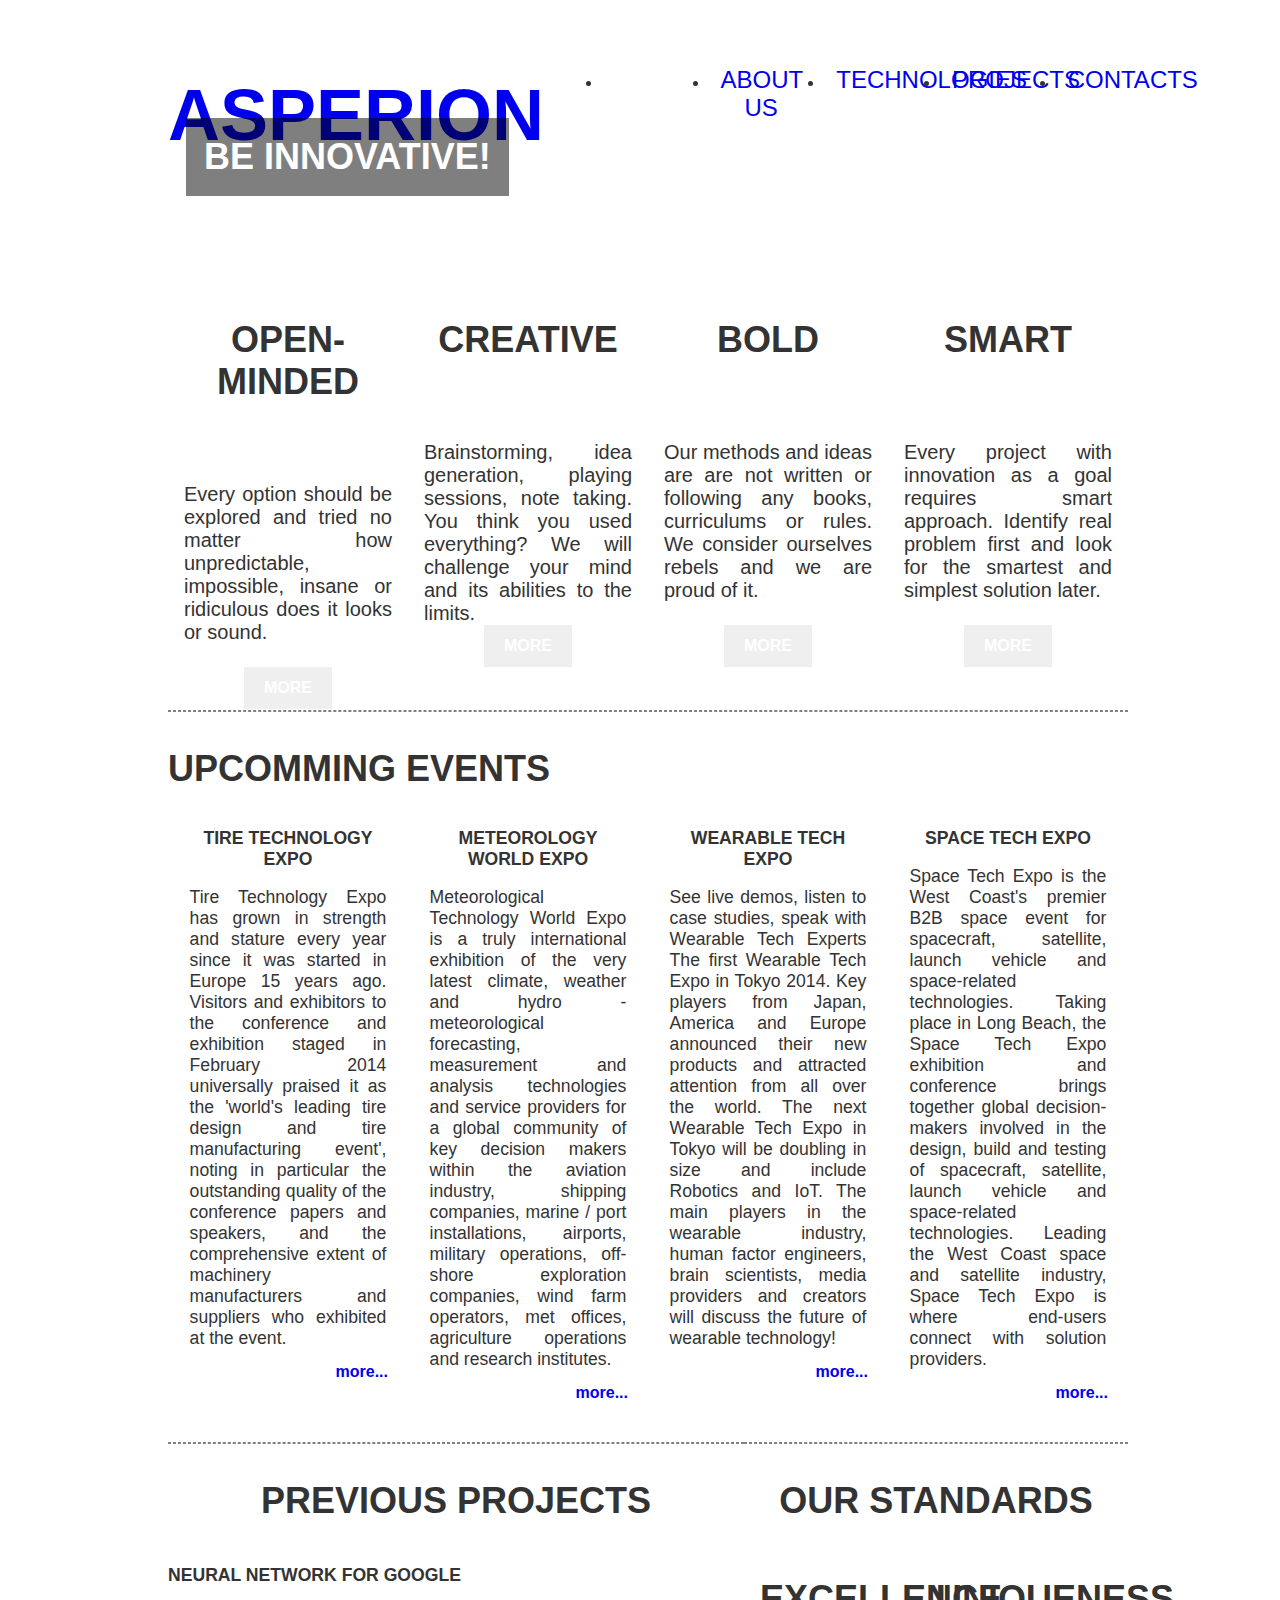
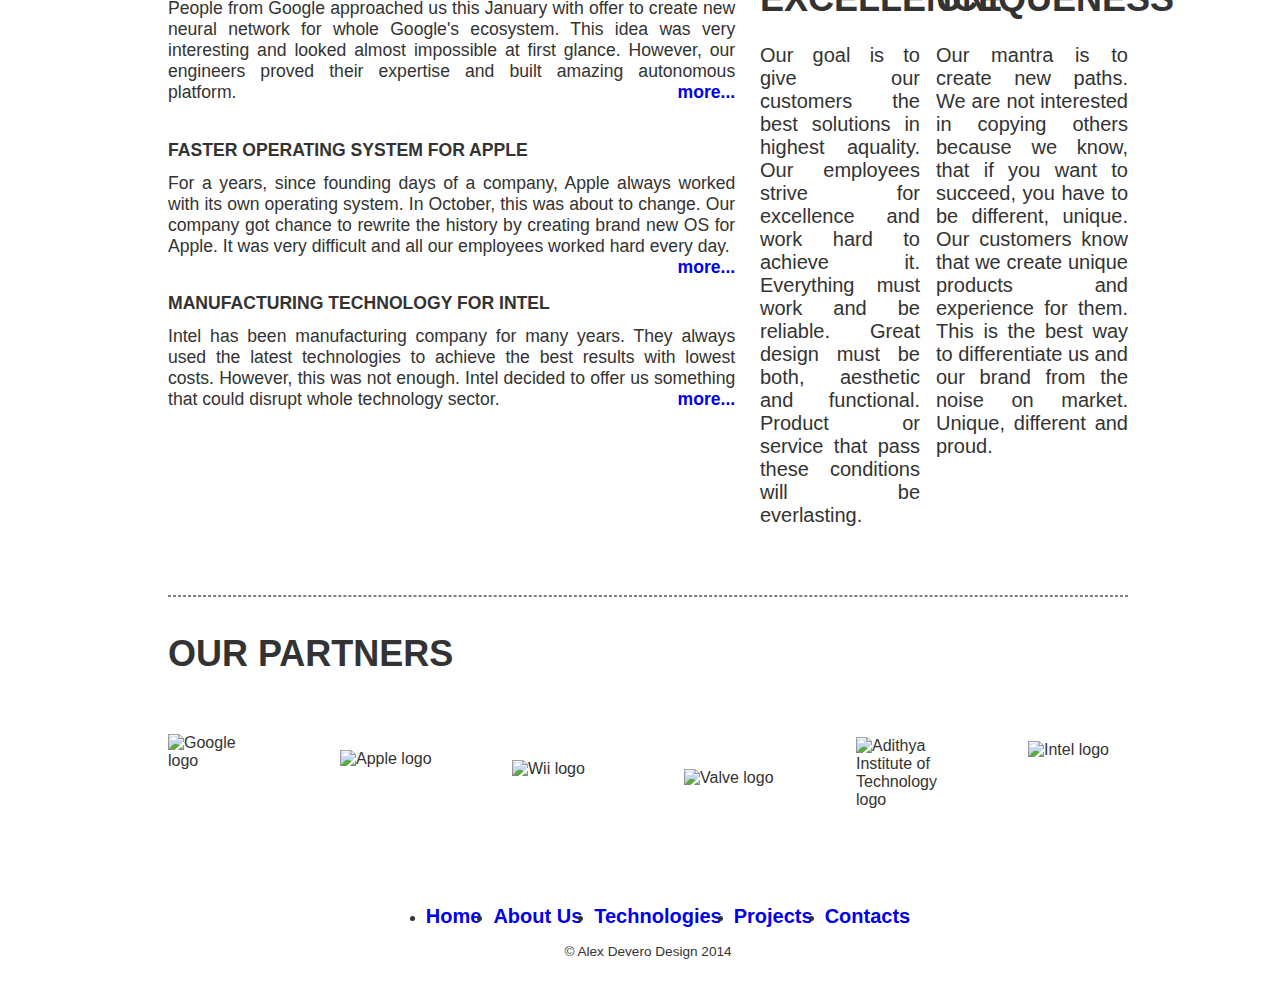
==== commit def94fbd: "Update jp branche" ====
--- a/index.html
+++ b/index.html
@@ -1,211 +1,143 @@
-<!DOCTYPE HTML>
-<!--
-	Industrious by TEMPLATED
-	templated.co @templatedco
-	Released for free under the Creative Commons Attribution 3.0 license (templated.co/license)
--->
-<html>
-	<head>
-		<title>Industrious by TEMPLATED</title>
-		<meta charset="utf-8" />
-		<meta name="viewport" content="width=device-width, initial-scale=1, user-scalable=no" />
-		<meta name="description" content="" />
-		<meta name="keywords" content="" />
-		<link rel="stylesheet" href="assets/css/main.css" />
-	</head>
-	<body class="is-preload">
-
-		<!-- Header -->
-			<header id="header">
-				<a class="logo" href="index.html">Industrious</a>
-				<nav>
-					<a href="#menu">Menu</a>
-				</nav>
-			</header>
-
-		<!-- Nav -->
-			<nav id="menu">
-				<ul class="links">
-					<li><a href="index.html">Home</a></li>
-					<li><a href="elements.html">Elements</a></li>
-					<li><a href="generic.html">Generic</a></li>
-				</ul>
-			</nav>
-
-		<!-- Banner -->
-			<section id="banner">
-				<div class="inner">
-					<h1>Industrious</h1>
-					<p>A responsive business oriented template with a video background<br />
-					designed by <a href="https://templated.co/">TEMPLATED</a> and released under the Creative Commons License.</p>
-				</div>
-				<video autoplay loop muted playsinline src="images/banner.mp4"></video>
-			</section>
-
-		<!-- Highlights -->
-			<section class="wrapper">
-				<div class="inner">
-					<header class="special">
-						<h2>Sem turpis amet semper</h2>
-						<p>In arcu accumsan arcu adipiscing accumsan orci ac. Felis id enim aliquet. Accumsan ac integer lobortis commodo ornare aliquet accumsan erat tempus amet porttitor.</p>
-					</header>
-					<div class="highlights">
-						<section>
-							<div class="content">
-								<header>
-									<a href="#" class="icon fa-vcard-o"><span class="label">Icon</span></a>
-									<h3>Feugiat consequat</h3>
-								</header>
-								<p>Nunc lacinia ante nunc ac lobortis ipsum. Interdum adipiscing gravida odio porttitor sem non mi integer non faucibus.</p>
-							</div>
-						</section>
-						<section>
-							<div class="content">
-								<header>
-									<a href="#" class="icon fa-files-o"><span class="label">Icon</span></a>
-									<h3>Ante sem integer</h3>
-								</header>
-								<p>Nunc lacinia ante nunc ac lobortis ipsum. Interdum adipiscing gravida odio porttitor sem non mi integer non faucibus.</p>
-							</div>
-						</section>
-						<section>
-							<div class="content">
-								<header>
-									<a href="#" class="icon fa-floppy-o"><span class="label">Icon</span></a>
-									<h3>Ipsum consequat</h3>
-								</header>
-								<p>Nunc lacinia ante nunc ac lobortis ipsum. Interdum adipiscing gravida odio porttitor sem non mi integer non faucibus.</p>
-							</div>
-						</section>
-						<section>
-							<div class="content">
-								<header>
-									<a href="#" class="icon fa-line-chart"><span class="label">Icon</span></a>
-									<h3>Interdum gravida</h3>
-								</header>
-								<p>Nunc lacinia ante nunc ac lobortis ipsum. Interdum adipiscing gravida odio porttitor sem non mi integer non faucibus.</p>
-							</div>
-						</section>
-						<section>
-							<div class="content">
-								<header>
-									<a href="#" class="icon fa-paper-plane-o"><span class="label">Icon</span></a>
-									<h3>Faucibus consequat</h3>
-								</header>
-								<p>Nunc lacinia ante nunc ac lobortis ipsum. Interdum adipiscing gravida odio porttitor sem non mi integer non faucibus.</p>
-							</div>
-						</section>
-						<section>
-							<div class="content">
-								<header>
-									<a href="#" class="icon fa-qrcode"><span class="label">Icon</span></a>
-									<h3>Accumsan viverra</h3>
-								</header>
-								<p>Nunc lacinia ante nunc ac lobortis ipsum. Interdum adipiscing gravida odio porttitor sem non mi integer non faucibus.</p>
-							</div>
-						</section>
-					</div>
-				</div>
-			</section>
-
-		<!-- CTA -->
-			<section id="cta" class="wrapper">
-				<div class="inner">
-					<h2>Curabitur ullamcorper ultricies</h2>
-					<p>Nunc lacinia ante nunc ac lobortis. Interdum adipiscing gravida odio porttitor sem non mi integer non faucibus ornare mi ut ante amet placerat aliquet. Volutpat eu sed ante lacinia sapien lorem accumsan varius montes viverra nibh in adipiscing. Lorem ipsum dolor vestibulum ante ipsum primis in faucibus vestibulum. Blandit adipiscing eu felis iaculis volutpat ac adipiscing sed feugiat eu faucibus. Integer ac sed amet praesent. Nunc lacinia ante nunc ac gravida.</p>
-				</div>
-			</section>
-
-		<!-- Testimonials -->
-			<section class="wrapper">
-				<div class="inner">
-					<header class="special">
-						<h2>Faucibus consequat lorem</h2>
-						<p>In arcu accumsan arcu adipiscing accumsan orci ac. Felis id enim aliquet. Accumsan ac integer lobortis commodo ornare aliquet accumsan erat tempus amet porttitor.</p>
-					</header>
-					<div class="testimonials">
-						<section>
-							<div class="content">
-								<blockquote>
-									<p>Nunc lacinia ante nunc ac lobortis ipsum. Interdum adipiscing gravida odio porttitor sem non mi integer non faucibus.</p>
-								</blockquote>
-								<div class="author">
-									<div class="image">
-										<img src="images/pic01.jpg" alt="" />
-									</div>
-									<p class="credit">- <strong>Jane Doe</strong> <span>CEO - ABC Inc.</span></p>
-								</div>
-							</div>
-						</section>
-						<section>
-							<div class="content">
-								<blockquote>
-									<p>Nunc lacinia ante nunc ac lobortis ipsum. Interdum adipiscing gravida odio porttitor sem non mi integer non faucibus.</p>
-								</blockquote>
-								<div class="author">
-									<div class="image">
-										<img src="images/pic03.jpg" alt="" />
-									</div>
-									<p class="credit">- <strong>John Doe</strong> <span>CEO - ABC Inc.</span></p>
-								</div>
-							</div>
-						</section>
-						<section>
-							<div class="content">
-								<blockquote>
-									<p>Nunc lacinia ante nunc ac lobortis ipsum. Interdum adipiscing gravida odio porttitor sem non mi integer non faucibus.</p>
-								</blockquote>
-								<div class="author">
-									<div class="image">
-										<img src="images/pic02.jpg" alt="" />
-									</div>
-									<p class="credit">- <strong>Janet Smith</strong> <span>CEO - ABC Inc.</span></p>
-								</div>
-							</div>
-						</section>
-					</div>
-				</div>
-			</section>
-
-		<!-- Footer -->
-			<footer id="footer">
-				<div class="inner">
-					<div class="content">
-						<section>
-							<h3>Accumsan montes viverra</h3>
-							<p>Nunc lacinia ante nunc ac lobortis. Interdum adipiscing gravida odio porttitor sem non mi integer non faucibus ornare mi ut ante amet placerat aliquet. Volutpat eu sed ante lacinia sapien lorem accumsan varius montes viverra nibh in adipiscing. Lorem ipsum dolor vestibulum ante ipsum primis in faucibus vestibulum. Blandit adipiscing eu felis iaculis volutpat ac adipiscing sed feugiat eu faucibus. Integer ac sed amet praesent. Nunc lacinia ante nunc ac gravida.</p>
-						</section>
-						<section>
-							<h4>Sem turpis amet semper</h4>
-							<ul class="alt">
-								<li><a href="#">Dolor pulvinar sed etiam.</a></li>
-								<li><a href="#">Etiam vel lorem sed amet.</a></li>
-								<li><a href="#">Felis enim feugiat viverra.</a></li>
-								<li><a href="#">Dolor pulvinar magna etiam.</a></li>
-							</ul>
-						</section>
-						<section>
-							<h4>Magna sed ipsum</h4>
-							<ul class="plain">
-								<li><a href="#"><i class="icon fa-twitter">&nbsp;</i>Twitter</a></li>
-								<li><a href="#"><i class="icon fa-facebook">&nbsp;</i>Facebook</a></li>
-								<li><a href="#"><i class="icon fa-instagram">&nbsp;</i>Instagram</a></li>
-								<li><a href="#"><i class="icon fa-github">&nbsp;</i>Github</a></li>
-							</ul>
-						</section>
-					</div>
-					<div class="copyright">
-						&copy; Untitled. Photos <a href="https://unsplash.co">Unsplash</a>, Video <a href="https://coverr.co">Coverr</a>.
-					</div>
-				</div>
-			</footer>
-
-		<!-- Scripts -->
-			<script src="assets/js/jquery.min.js"></script>
-			<script src="assets/js/browser.min.js"></script>
-			<script src="assets/js/breakpoints.min.js"></script>
-			<script src="assets/js/util.js"></script>
-			<script src="assets/js/main.js"></script>
-
-	</body>
+<!DOCTYPE html>
+<html lang="fr-FR">
+<head>
+    <meta charset="UTF-8">
+    <title>EGS Team Stuff</title>
+    <link rel="stylesheet" href="assets/css/style.css">
+</head>
+<body>
+<div class="line"></div>
+<div class="wrapper">
+  <header role="banner">
+    <nav role="navigation">
+      <h1><a href="#">Asperion</a></h1>
+      <ul class="nav-ul">
+        <li><a href="#">Home</a></li>
+        <li><a href="#">About Us</a></li>
+        <li><a href="#">Technologies</a></li>
+        <li><a href="#">Projects</a></li>
+        <li><a href="#">Contacts</a></li>
+      </ul>
+    </nav>
+  </header>
+  <main role="main">
+    <section class="sec-intro" role="section">
+      <img src="https://www.techweekeurope.co.uk/wp-content/uploads/2012/07/wifimountaindownload.jpg" alt="" />
+      <h1>Be Innovative!</h1>
+    </section>
+    <section class="sec-boxes" role="section">
+      <adrticle class="box">
+        <h1>Open-minded</h1>
+        <p>Every option should be explored and tried no matter how unpredictable, impossible, insane or ridiculous does it looks or sound.</p>
+        <button class="button" type="button" role="button" value="MORE">More</button>
+      </adrticle>
+      <adrticle class="box">
+        <h1>Creative</h1>
+        <p>Brainstorming, idea generation, playing sessions, note taking. You think you used everything? We will challenge your mind and its abilities to the limits.</p>
+        <button class="button" type="button" role="button" value="MORE">More</button>
+      </adrticle>
+      <adrticle class="box">
+        <h1>Bold</h1>
+        <p>Our methods and ideas are are not written or following any books, curriculums or rules. We consider ourselves rebels and we are proud of it.</p>
+        <button class="button" type="button" role="button" value="MORE">More</button>
+      </adrticle>
+      <adrticle class="box">
+        <h1>Smart</h1>
+        <p>Every project with innovation as a goal requires smart approach. Identify real problem first and look for the smartest and simplest solution later.</p>
+        <button class="button" type="button" role="button" value="MORE">More</button>
+      </adrticle>
+    </section>
+    <section class="sec-events" role="section">
+      <hr />
+      <h1>Upcomming events</h1>
+      <article>
+        <h1>Tire Technology Expo</h1>
+        <p>Tire Technology Expo has grown in strength and stature every year since it was started in Europe 15 years ago. Visitors and exhibitors to the conference and exhibition staged in February 2014 universally praised it as the 'world's leading tire design and tire manufacturing event', noting in particular the outstanding quality of the conference papers and speakers, and the comprehensive extent of machinery manufacturers and suppliers who exhibited at the event.</p>
+        <a class="link" href="#">more...</a>
+      </article>
+      <article>
+        <h1>Meteorology World Expo</h1>
+        <p>Meteorological Technology World Expo is a truly international exhibition of the very latest climate, weather and hydro - meteorological forecasting, measurement and analysis technologies and service providers for a global community of key decision makers within the aviation industry, shipping companies, marine / port installations, airports, military operations, off-shore exploration companies, wind farm operators, met offices, agriculture operations and research institutes.</p>
+        <a class="link" href="#">more...</a>
+      </article>
+      <article>
+        <h1>Wearable Tech Expo</h1>
+        <p>See live demos, listen to case studies, speak with Wearable Tech Experts The first Wearable Tech Expo in Tokyo 2014. Key players from Japan, America and Europe announced their new products and attracted attention from all over the world. The next Wearable Tech Expo in Tokyo will be doubling in size and include Robotics and IoT. The main players in the wearable industry, human factor engineers, brain scientists, media providers and creators will discuss the future of wearable technology! </p>
+        <a class="link" href="#">more...</a>
+      </article>
+      <article>
+        <h1>Space Tech Expo</h1>
+        <p>Space Tech Expo is the West Coast's premier B2B space event for spacecraft, satellite, launch vehicle and space-related technologies. Taking place in Long Beach, the Space Tech Expo exhibition and conference brings together global decision-makers involved in the design, build and testing of spacecraft, satellite, launch vehicle and space-related technologies. Leading the West Coast space and satellite industry, Space Tech Expo is where end-users connect with solution providers.</p>
+        <a class="link" href="#">more...</a>
+      </article>
+    </section>
+    <section class="sec-projects" role="section">
+      <hr />
+      <h1>Previous Projects</h1>
+      <article>
+        <h1>Neural network for Google</h1>
+        <p>People from Google approached us this January with offer to create new neural network for whole Google's ecosystem. This idea was very interesting and looked almost impossible at first glance. However, our engineers proved their expertise and built amazing autonomous platform. <a class="link" href="#">more...</a></p>
+      </article>
+      <article>
+        <h1>Faster operating system for Apple</h1>
+        <p>For a years, since founding days of a company, Apple always worked with its own operating system. In October, this was about to change. Our company got chance to rewrite the history by creating brand new OS for Apple. It was very difficult and all our employees worked hard every day. <a class="link" href="#">more...</a></p>
+      </article>
+      <article>
+        <h1>Manufacturing technology for Intel</h1>
+        <p>Intel has been manufacturing company for many years. They always used the latest technologies to achieve the best results with lowest costs. However, this was not enough. Intel decided to offer us something that could disrupt whole technology sector. <a class="link" href="#">more...</a></p>
+      </article>
+    </section>
+    <section class="sec-standards" role="section">
+      <hr />
+      <h1>Our Standards</h1>
+      <article>
+        <h1>Excellence</h1>
+        <p>Our goal is to give our customers the best solutions in highest aquality. Our employees strive for excellence and work hard to achieve it. Everything must work and be reliable. Great design must be both, aesthetic and functional. Product or service that pass these conditions will be everlasting.</p>
+      </article>
+      <article>
+        <h1>Uniqueness</h1>
+        <p>Our mantra is to create new paths. We are not interested in copying others because we know, that if you want to succeed, you have to be different, unique. Our customers know that we create unique products and experience for them. This is the best way to differentiate us and our brand from the noise on market. Unique, different and proud.</p>
+      </article>
+    </section>
+    <section class="sec-partners" role="section">
+      <hr />
+      <h1>Our Partners</h1>
+      <div class="row">
+        <div class="logo-container">
+          <img src="https://i.imgur.com/oSriTuP.png" alt="Google logo" />
+        </div>
+        <div class="logo-container">
+          <img src="https://i.imgur.com/kRgvevC.png" alt="Apple logo" />
+        </div>
+        <div class="logo-container">
+          <img src="https://i.imgur.com/ZZjeIP3.png" alt="Wii logo" />
+        </div>
+        <div class="logo-container">
+          <img src="https://i.imgur.com/536rtCW.png" alt="Valve logo" />
+        </div>
+        <div class="logo-container">
+          <img src="https://i.imgur.com/VTq1c9p.png" alt="Adithya Institute of Technology logo" />
+        </div>
+        <div class="logo-container">
+          <img src="https://i.imgur.com/GdYoyxo.png" alt="Intel logo" />
+        </div>
+      </div>
+    </section>
+  </main>
+</div>
+<footer>
+  <nav role="navigation">
+    <ul class="nav-ul">
+      <li><a href="#">Home</a></li>
+      <li><a href="#">About Us</a></li>
+      <li><a href="#">Technologies</a></li>
+      <li><a href="#">Projects</a></li>
+      <li><a href="#">Contacts</a></li>
+    </ul>
+  </nav>
+  <p class="copy">&copy; Alex Devero Design 2014</p>
+</footer>
+<div class="line"></div>
+    <script type="text/javascript" src="assets/js/script.js"></script>
+</body>
 </html>--- a/assets/css/style.css
+++ b/assets/css/style.css
@@ -0,0 +1,239 @@
+// Variables
+$red: #ad0000;
+$lightBlack: #333;
+$darkGrey: #a9a9a9;
+$ghostWhite: #f8f8ff;
+$lightGrey: #d3d3d3;
+
+// Mixins
+@mixin transition($property) {transition: $property .25s;}
+
+/*Typography*/
+html {font: 16px 'Open Sans Condensed', 'Roboto Condensed', Verdana, sans-serif;}
+h1 {font-size: 2.25em;}
+h2 {font-size: 2em;}
+h3 {font-size: 1.75em;}
+h4 {font-size: 1.5em;}
+p {font-size: 1.25em;}
+/*Layout*/
+html,
+body {
+  width: 100%;
+  height: 100%;
+}
+body {color: #333;}
+*,
+*:before,
+*:after {box-sizing: border-box;}
+.line {
+  float: left;
+  width: 100%;
+  border-top: .25em solid $lightBlack;
+}
+.wrapper {
+  margin: auto;
+  width: 60em;/*960px*/
+  //min-height: 100%;
+}
+header,
+nav,
+section,
+footer {
+  float: left;
+  width: 100%;
+}
+a {
+  text-decoration: none;
+  transition: color .25s;
+}
+.button {
+  display: block;
+  padding: .75em 1.25em;
+  font-size: 1em;
+  font-weight: bold;
+  text-transform: uppercase;
+  background: $red;
+  color: #fff;
+  border: 0;
+  cursor: pointer;
+  &:focus,
+  &:hover {background: darken($red, 7%);}
+  &:active {background: #c10000;}
+}
+.link {
+  font-weight: bold;
+  color: $red;
+  &:focus,
+  &:hover {color: darken($red, 10%);}
+  &:active {color: lighten($red, 5%);}
+}
+/*Navigation*/
+nav h1 {
+  float: left;
+  padding: .25em .25em 0 0;
+  font-size: 4.5em;
+  text-transform: uppercase;
+}
+nav h1 a {color: $red;}
+.nav-ul {
+  display: flex;
+}
+header li {width: 20%;}
+header li:not(:first-child) {margin-left: 2%;}
+header .nav-ul a {
+  display: block;
+  padding: 1.75em .5em;
+  font-size: 1.5em;
+  text-align: center;
+  text-transform: uppercase;
+  color: $lightBlack;
+  &:focus,
+  &:hover {color: $red;}
+  &:active {color: lighten($red, 5%);}
+}
+header li:first-child a {
+  background: $red;
+  color: #fff;
+  &:hover {color: #fff;}
+}
+/*Sections*/
+section {margin: 1em 0;}
+section h1 {text-transform: uppercase;}
+hr {
+  border-color: $lightGrey;
+  border-style: dashed;
+}
+.vertical {
+  width: 0;
+  height: 10px;
+}
+/*Intro*/
+.sec-intro {position: relative;}
+.sec-intro img {
+  width: 100%;
+}
+.sec-intro h1 {
+  position: absolute;
+  bottom: .5em;
+  left: .5em;
+  padding: .5em;
+  background: rgba(0,0,0,.5);
+  color: #fff;
+}
+/*Boxes*/
+.box {
+  float: left;
+  padding: 1.5em 1em;
+  width: 25%;
+  height: 400px;
+  border-top: .1em solid $lightGrey;
+  border-bottom: .1em solid $lightGrey;
+  border-left: .1em solid $lightGrey;
+  @include transition(background);
+  &:focus,
+  &:hover {background: #f5f5f5;}
+}
+.box:last-child {border-right: .1em solid $lightGrey;}
+.box h1 {text-align: center;}
+.box p {
+  margin-top: 4em;
+  height: 6em;
+  text-align: justify;
+}
+.box .button {
+  margin: 4em auto;
+}
+/*Events*/
+.sec-events > h1 {margin-top: 1em;}
+.sec-events article {
+  float: left;
+  padding: 0 .25em;
+  width: 25%;
+  text-align: justify;
+}
+.sec-events article h1,
+.sec-events article p {
+  display: block;
+  margin: .5em 0;
+  padding: .25em 1em;
+  font-size: 110%;
+}
+.sec-events article a {float: right;padding-right: 1em;}
+.sec-events article h1 {font-weight: bold;text-align: center;}
+/*Projects*/
+.sec-projects {width: 60%;}
+.sec-projects > h1 {
+  margin-top: 1em;
+  text-align: center;
+}
+.sec-projects article {
+  padding: .5em 0;
+  width: 100%;
+}
+.sec-projects article h1,
+.sec-projects article p {font-size: 110%;}
+.sec-projects article h1 {font-weight: bold;}
+.sec-projects article p {
+  margin: .5em .5em .5em 0;
+  text-align: justify;
+}
+.sec-projects p a {float: right;}
+.sec-projects button {
+  position: relative;
+  left: 80%;
+}
+/*Standards*/
+.sec-standards {width: 40%;}
+.sec-standards > h1 {
+  margin-top: 1em;
+  text-align: center;
+}
+.sec-standards article {
+  float: left;
+  padding: .5em 1em;
+  width: 50%;
+  text-align: justify;
+}
+.sec-standards article:last-child {padding: .5em 0;}
+.sec-standards article h1 {text-align: center;}
+/*Partners*/
+.sec-partners h1 {margin-top: 1em;}
+.sec-partners .row {
+  float: left;
+  margin: 2em 0;
+  width: 100%;
+}
+.logo-container {
+  float: left;
+  width: 16%;
+  width: 100px;
+}
+.logo-container:not(:first-child) {margin-left: 7.5%;}
+.logo-container:first-child {margin-top: .2em;}
+.logo-container:nth-of-type(2) img {margin-top: 1.2em}
+.logo-container:nth-of-type(3) img {margin-top: 1.8em;}
+.logo-container:nth-of-type(4) img {margin-top: 2.35em;}
+.logo-container:nth-of-type(5) img {margin-top: .35em;}
+.logo-container:last-of-type img {margin-top: .65em;}
+.sec-partners img {
+  float: left;
+  width: 100%;
+}
+/*Footer*/
+footer {
+  padding: 2em 0;
+  width: 100%;
+  text-align: center;
+  background: $lightGrey;
+}
+footer .nav-ul {justify-content: center;margin-bottom: 1em;}
+footer li:not(:first-child) {margin-left: .75em;}
+footer li:first-child a {color: $lightBlack;}
+footer a {
+  font-size: 1.25em;
+  font-weight: bold;
+  color: $darkGrey;
+  &:focus,
+  &:hover {color: $lightBlack;}
+}
+.copy {font-size: .85em;}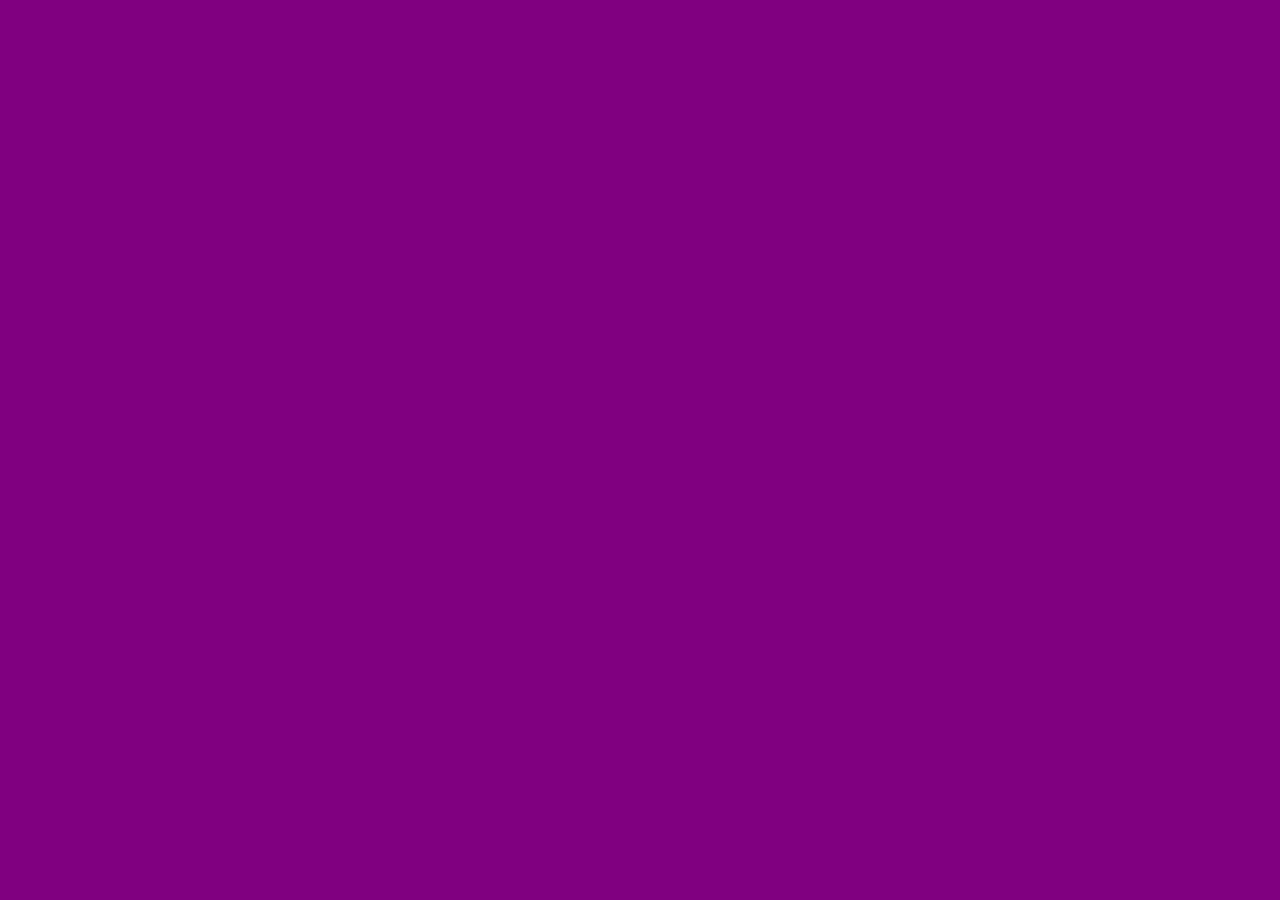
==== commit 45cbe259: "logan commit 1" ====
--- a/index.html
+++ b/index.html
@@ -6,138 +6,8 @@
     <link rel="stylesheet" href="assets/css/style.css">
 </head>
 <body>
-<div class="line"></div>
-<div class="wrapper">
-  <header role="banner">
-    <nav role="navigation">
-      <h1><a href="#">Asperion</a></h1>
-      <ul class="nav-ul">
-        <li><a href="#">Home</a></li>
-        <li><a href="#">About Us</a></li>
-        <li><a href="#">Technologies</a></li>
-        <li><a href="#">Projects</a></li>
-        <li><a href="#">Contacts</a></li>
-      </ul>
-    </nav>
-  </header>
-  <main role="main">
-    <section class="sec-intro" role="section">
-      <img src="https://www.techweekeurope.co.uk/wp-content/uploads/2012/07/wifimountaindownload.jpg" alt="" />
-      <h1>Be Innovative!</h1>
-    </section>
-    <section class="sec-boxes" role="section">
-      <adrticle class="box">
-        <h1>Open-minded</h1>
-        <p>Every option should be explored and tried no matter how unpredictable, impossible, insane or ridiculous does it looks or sound.</p>
-        <button class="button" type="button" role="button" value="MORE">More</button>
-      </adrticle>
-      <adrticle class="box">
-        <h1>Creative</h1>
-        <p>Brainstorming, idea generation, playing sessions, note taking. You think you used everything? We will challenge your mind and its abilities to the limits.</p>
-        <button class="button" type="button" role="button" value="MORE">More</button>
-      </adrticle>
-      <adrticle class="box">
-        <h1>Bold</h1>
-        <p>Our methods and ideas are are not written or following any books, curriculums or rules. We consider ourselves rebels and we are proud of it.</p>
-        <button class="button" type="button" role="button" value="MORE">More</button>
-      </adrticle>
-      <adrticle class="box">
-        <h1>Smart</h1>
-        <p>Every project with innovation as a goal requires smart approach. Identify real problem first and look for the smartest and simplest solution later.</p>
-        <button class="button" type="button" role="button" value="MORE">More</button>
-      </adrticle>
-    </section>
-    <section class="sec-events" role="section">
-      <hr />
-      <h1>Upcomming events</h1>
-      <article>
-        <h1>Tire Technology Expo</h1>
-        <p>Tire Technology Expo has grown in strength and stature every year since it was started in Europe 15 years ago. Visitors and exhibitors to the conference and exhibition staged in February 2014 universally praised it as the 'world's leading tire design and tire manufacturing event', noting in particular the outstanding quality of the conference papers and speakers, and the comprehensive extent of machinery manufacturers and suppliers who exhibited at the event.</p>
-        <a class="link" href="#">more...</a>
-      </article>
-      <article>
-        <h1>Meteorology World Expo</h1>
-        <p>Meteorological Technology World Expo is a truly international exhibition of the very latest climate, weather and hydro - meteorological forecasting, measurement and analysis technologies and service providers for a global community of key decision makers within the aviation industry, shipping companies, marine / port installations, airports, military operations, off-shore exploration companies, wind farm operators, met offices, agriculture operations and research institutes.</p>
-        <a class="link" href="#">more...</a>
-      </article>
-      <article>
-        <h1>Wearable Tech Expo</h1>
-        <p>See live demos, listen to case studies, speak with Wearable Tech Experts The first Wearable Tech Expo in Tokyo 2014. Key players from Japan, America and Europe announced their new products and attracted attention from all over the world. The next Wearable Tech Expo in Tokyo will be doubling in size and include Robotics and IoT. The main players in the wearable industry, human factor engineers, brain scientists, media providers and creators will discuss the future of wearable technology! </p>
-        <a class="link" href="#">more...</a>
-      </article>
-      <article>
-        <h1>Space Tech Expo</h1>
-        <p>Space Tech Expo is the West Coast's premier B2B space event for spacecraft, satellite, launch vehicle and space-related technologies. Taking place in Long Beach, the Space Tech Expo exhibition and conference brings together global decision-makers involved in the design, build and testing of spacecraft, satellite, launch vehicle and space-related technologies. Leading the West Coast space and satellite industry, Space Tech Expo is where end-users connect with solution providers.</p>
-        <a class="link" href="#">more...</a>
-      </article>
-    </section>
-    <section class="sec-projects" role="section">
-      <hr />
-      <h1>Previous Projects</h1>
-      <article>
-        <h1>Neural network for Google</h1>
-        <p>People from Google approached us this January with offer to create new neural network for whole Google's ecosystem. This idea was very interesting and looked almost impossible at first glance. However, our engineers proved their expertise and built amazing autonomous platform. <a class="link" href="#">more...</a></p>
-      </article>
-      <article>
-        <h1>Faster operating system for Apple</h1>
-        <p>For a years, since founding days of a company, Apple always worked with its own operating system. In October, this was about to change. Our company got chance to rewrite the history by creating brand new OS for Apple. It was very difficult and all our employees worked hard every day. <a class="link" href="#">more...</a></p>
-      </article>
-      <article>
-        <h1>Manufacturing technology for Intel</h1>
-        <p>Intel has been manufacturing company for many years. They always used the latest technologies to achieve the best results with lowest costs. However, this was not enough. Intel decided to offer us something that could disrupt whole technology sector. <a class="link" href="#">more...</a></p>
-      </article>
-    </section>
-    <section class="sec-standards" role="section">
-      <hr />
-      <h1>Our Standards</h1>
-      <article>
-        <h1>Excellence</h1>
-        <p>Our goal is to give our customers the best solutions in highest aquality. Our employees strive for excellence and work hard to achieve it. Everything must work and be reliable. Great design must be both, aesthetic and functional. Product or service that pass these conditions will be everlasting.</p>
-      </article>
-      <article>
-        <h1>Uniqueness</h1>
-        <p>Our mantra is to create new paths. We are not interested in copying others because we know, that if you want to succeed, you have to be different, unique. Our customers know that we create unique products and experience for them. This is the best way to differentiate us and our brand from the noise on market. Unique, different and proud.</p>
-      </article>
-    </section>
-    <section class="sec-partners" role="section">
-      <hr />
-      <h1>Our Partners</h1>
-      <div class="row">
-        <div class="logo-container">
-          <img src="https://i.imgur.com/oSriTuP.png" alt="Google logo" />
-        </div>
-        <div class="logo-container">
-          <img src="https://i.imgur.com/kRgvevC.png" alt="Apple logo" />
-        </div>
-        <div class="logo-container">
-          <img src="https://i.imgur.com/ZZjeIP3.png" alt="Wii logo" />
-        </div>
-        <div class="logo-container">
-          <img src="https://i.imgur.com/536rtCW.png" alt="Valve logo" />
-        </div>
-        <div class="logo-container">
-          <img src="https://i.imgur.com/VTq1c9p.png" alt="Adithya Institute of Technology logo" />
-        </div>
-        <div class="logo-container">
-          <img src="https://i.imgur.com/GdYoyxo.png" alt="Intel logo" />
-        </div>
-      </div>
-    </section>
-  </main>
-</div>
-<footer>
-  <nav role="navigation">
-    <ul class="nav-ul">
-      <li><a href="#">Home</a></li>
-      <li><a href="#">About Us</a></li>
-      <li><a href="#">Technologies</a></li>
-      <li><a href="#">Projects</a></li>
-      <li><a href="#">Contacts</a></li>
-    </ul>
-  </nav>
-  <p class="copy">&copy; Alex Devero Design 2014</p>
-</footer>
-<div class="line"></div>
+	
+
     <script type="text/javascript" src="assets/js/script.js"></script>
 </body>
 </html>--- a/assets/css/style.css
+++ b/assets/css/style.css
@@ -1,239 +1,7 @@
-// Variables
-$red: #ad0000;
-$lightBlack: #333;
-$darkGrey: #a9a9a9;
-$ghostWhite: #f8f8ff;
-$lightGrey: #d3d3d3;
+h1 {
+	color: orange;
+}
 
-// Mixins
-@mixin transition($property) {transition: $property .25s;}
-
-/*Typography*/
-html {font: 16px 'Open Sans Condensed', 'Roboto Condensed', Verdana, sans-serif;}
-h1 {font-size: 2.25em;}
-h2 {font-size: 2em;}
-h3 {font-size: 1.75em;}
-h4 {font-size: 1.5em;}
-p {font-size: 1.25em;}
-/*Layout*/
-html,
 body {
-  width: 100%;
-  height: 100%;
-}
-body {color: #333;}
-*,
-*:before,
-*:after {box-sizing: border-box;}
-.line {
-  float: left;
-  width: 100%;
-  border-top: .25em solid $lightBlack;
-}
-.wrapper {
-  margin: auto;
-  width: 60em;/*960px*/
-  //min-height: 100%;
-}
-header,
-nav,
-section,
-footer {
-  float: left;
-  width: 100%;
-}
-a {
-  text-decoration: none;
-  transition: color .25s;
-}
-.button {
-  display: block;
-  padding: .75em 1.25em;
-  font-size: 1em;
-  font-weight: bold;
-  text-transform: uppercase;
-  background: $red;
-  color: #fff;
-  border: 0;
-  cursor: pointer;
-  &:focus,
-  &:hover {background: darken($red, 7%);}
-  &:active {background: #c10000;}
-}
-.link {
-  font-weight: bold;
-  color: $red;
-  &:focus,
-  &:hover {color: darken($red, 10%);}
-  &:active {color: lighten($red, 5%);}
-}
-/*Navigation*/
-nav h1 {
-  float: left;
-  padding: .25em .25em 0 0;
-  font-size: 4.5em;
-  text-transform: uppercase;
-}
-nav h1 a {color: $red;}
-.nav-ul {
-  display: flex;
-}
-header li {width: 20%;}
-header li:not(:first-child) {margin-left: 2%;}
-header .nav-ul a {
-  display: block;
-  padding: 1.75em .5em;
-  font-size: 1.5em;
-  text-align: center;
-  text-transform: uppercase;
-  color: $lightBlack;
-  &:focus,
-  &:hover {color: $red;}
-  &:active {color: lighten($red, 5%);}
-}
-header li:first-child a {
-  background: $red;
-  color: #fff;
-  &:hover {color: #fff;}
-}
-/*Sections*/
-section {margin: 1em 0;}
-section h1 {text-transform: uppercase;}
-hr {
-  border-color: $lightGrey;
-  border-style: dashed;
-}
-.vertical {
-  width: 0;
-  height: 10px;
-}
-/*Intro*/
-.sec-intro {position: relative;}
-.sec-intro img {
-  width: 100%;
-}
-.sec-intro h1 {
-  position: absolute;
-  bottom: .5em;
-  left: .5em;
-  padding: .5em;
-  background: rgba(0,0,0,.5);
-  color: #fff;
-}
-/*Boxes*/
-.box {
-  float: left;
-  padding: 1.5em 1em;
-  width: 25%;
-  height: 400px;
-  border-top: .1em solid $lightGrey;
-  border-bottom: .1em solid $lightGrey;
-  border-left: .1em solid $lightGrey;
-  @include transition(background);
-  &:focus,
-  &:hover {background: #f5f5f5;}
-}
-.box:last-child {border-right: .1em solid $lightGrey;}
-.box h1 {text-align: center;}
-.box p {
-  margin-top: 4em;
-  height: 6em;
-  text-align: justify;
-}
-.box .button {
-  margin: 4em auto;
-}
-/*Events*/
-.sec-events > h1 {margin-top: 1em;}
-.sec-events article {
-  float: left;
-  padding: 0 .25em;
-  width: 25%;
-  text-align: justify;
-}
-.sec-events article h1,
-.sec-events article p {
-  display: block;
-  margin: .5em 0;
-  padding: .25em 1em;
-  font-size: 110%;
-}
-.sec-events article a {float: right;padding-right: 1em;}
-.sec-events article h1 {font-weight: bold;text-align: center;}
-/*Projects*/
-.sec-projects {width: 60%;}
-.sec-projects > h1 {
-  margin-top: 1em;
-  text-align: center;
-}
-.sec-projects article {
-  padding: .5em 0;
-  width: 100%;
-}
-.sec-projects article h1,
-.sec-projects article p {font-size: 110%;}
-.sec-projects article h1 {font-weight: bold;}
-.sec-projects article p {
-  margin: .5em .5em .5em 0;
-  text-align: justify;
-}
-.sec-projects p a {float: right;}
-.sec-projects button {
-  position: relative;
-  left: 80%;
-}
-/*Standards*/
-.sec-standards {width: 40%;}
-.sec-standards > h1 {
-  margin-top: 1em;
-  text-align: center;
-}
-.sec-standards article {
-  float: left;
-  padding: .5em 1em;
-  width: 50%;
-  text-align: justify;
-}
-.sec-standards article:last-child {padding: .5em 0;}
-.sec-standards article h1 {text-align: center;}
-/*Partners*/
-.sec-partners h1 {margin-top: 1em;}
-.sec-partners .row {
-  float: left;
-  margin: 2em 0;
-  width: 100%;
-}
-.logo-container {
-  float: left;
-  width: 16%;
-  width: 100px;
-}
-.logo-container:not(:first-child) {margin-left: 7.5%;}
-.logo-container:first-child {margin-top: .2em;}
-.logo-container:nth-of-type(2) img {margin-top: 1.2em}
-.logo-container:nth-of-type(3) img {margin-top: 1.8em;}
-.logo-container:nth-of-type(4) img {margin-top: 2.35em;}
-.logo-container:nth-of-type(5) img {margin-top: .35em;}
-.logo-container:last-of-type img {margin-top: .65em;}
-.sec-partners img {
-  float: left;
-  width: 100%;
-}
-/*Footer*/
-footer {
-  padding: 2em 0;
-  width: 100%;
-  text-align: center;
-  background: $lightGrey;
-}
-footer .nav-ul {justify-content: center;margin-bottom: 1em;}
-footer li:not(:first-child) {margin-left: .75em;}
-footer li:first-child a {color: $lightBlack;}
-footer a {
-  font-size: 1.25em;
-  font-weight: bold;
-  color: $darkGrey;
-  &:focus,
-  &:hover {color: $lightBlack;}
-}
-.copy {font-size: .85em;}+  background-color: purple;
+}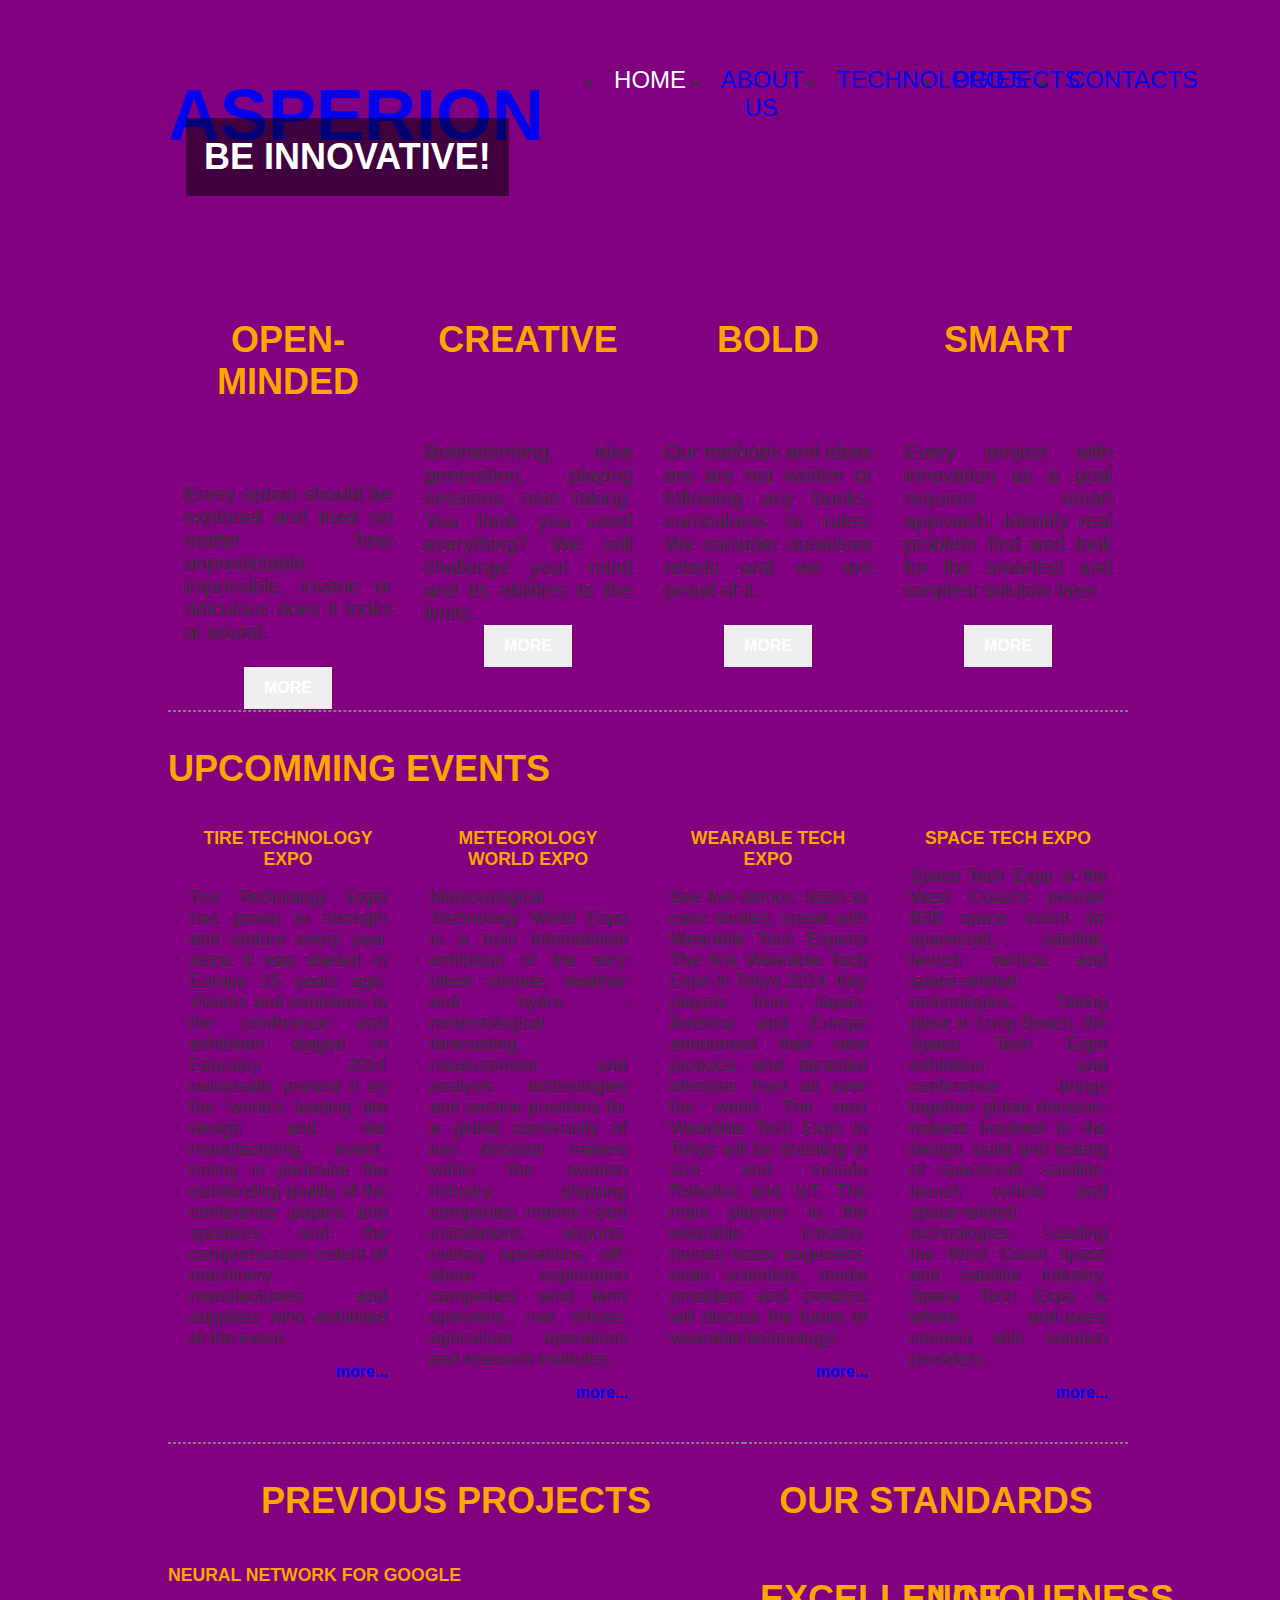
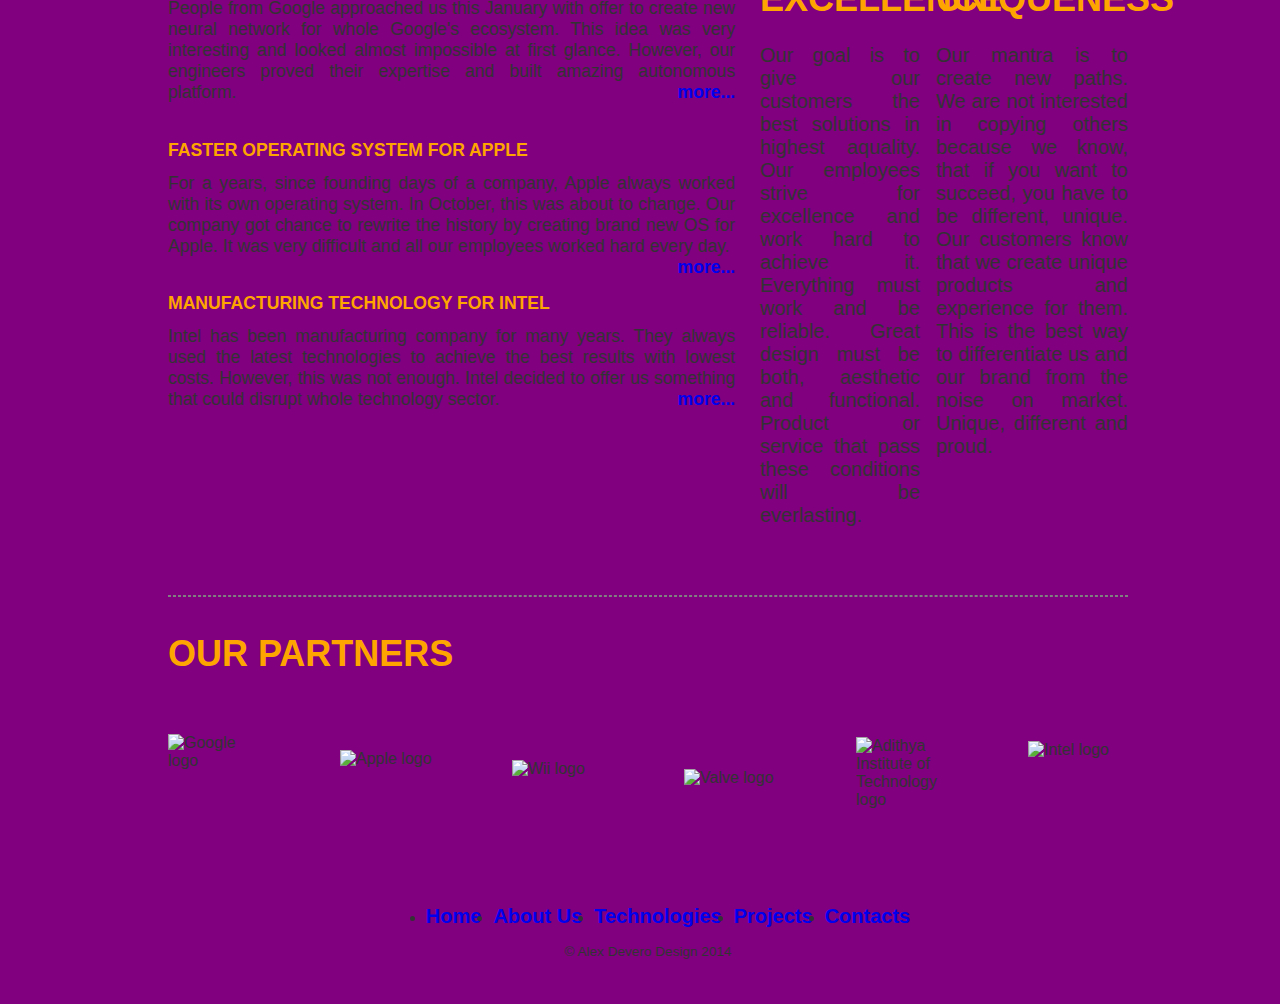
==== commit 7860f3f9: "Merge branch 'master' into kindersurprise" ====
--- a/index.html
+++ b/index.html
@@ -6,7 +6,141 @@
     <link rel="stylesheet" href="assets/css/style.css">
 </head>
 <body>
-	
+
+
+<div class="line"></div>
+<div class="wrapper">
+  <header role="banner">
+    <nav role="navigation">
+      <h1><a href="#">Asperion</a></h1>
+      <ul class="nav-ul">
+        <li><a href="#">Home</a></li>
+        <li><a href="#">About Us</a></li>
+        <li><a href="#">Technologies</a></li>
+        <li><a href="#">Projects</a></li>
+        <li><a href="#">Contacts</a></li>
+      </ul>
+    </nav>
+  </header>
+  <main role="main">
+    <section class="sec-intro" role="section">
+      <img src="https://www.techweekeurope.co.uk/wp-content/uploads/2012/07/wifimountaindownload.jpg" alt="" />
+      <h1>Be Innovative!</h1>
+    </section>
+    <section class="sec-boxes" role="section">
+      <adrticle class="box">
+        <h1>Open-minded</h1>
+        <p>Every option should be explored and tried no matter how unpredictable, impossible, insane or ridiculous does it looks or sound.</p>
+        <button class="button" type="button" role="button" value="MORE">More</button>
+      </adrticle>
+      <adrticle class="box">
+        <h1>Creative</h1>
+        <p>Brainstorming, idea generation, playing sessions, note taking. You think you used everything? We will challenge your mind and its abilities to the limits.</p>
+        <button class="button" type="button" role="button" value="MORE">More</button>
+      </adrticle>
+      <adrticle class="box">
+        <h1>Bold</h1>
+        <p>Our methods and ideas are are not written or following any books, curriculums or rules. We consider ourselves rebels and we are proud of it.</p>
+        <button class="button" type="button" role="button" value="MORE">More</button>
+      </adrticle>
+      <adrticle class="box">
+        <h1>Smart</h1>
+        <p>Every project with innovation as a goal requires smart approach. Identify real problem first and look for the smartest and simplest solution later.</p>
+        <button class="button" type="button" role="button" value="MORE">More</button>
+      </adrticle>
+    </section>
+    <section class="sec-events" role="section">
+      <hr />
+      <h1>Upcomming events</h1>
+      <article>
+        <h1>Tire Technology Expo</h1>
+        <p>Tire Technology Expo has grown in strength and stature every year since it was started in Europe 15 years ago. Visitors and exhibitors to the conference and exhibition staged in February 2014 universally praised it as the 'world's leading tire design and tire manufacturing event', noting in particular the outstanding quality of the conference papers and speakers, and the comprehensive extent of machinery manufacturers and suppliers who exhibited at the event.</p>
+        <a class="link" href="#">more...</a>
+      </article>
+      <article>
+        <h1>Meteorology World Expo</h1>
+        <p>Meteorological Technology World Expo is a truly international exhibition of the very latest climate, weather and hydro - meteorological forecasting, measurement and analysis technologies and service providers for a global community of key decision makers within the aviation industry, shipping companies, marine / port installations, airports, military operations, off-shore exploration companies, wind farm operators, met offices, agriculture operations and research institutes.</p>
+        <a class="link" href="#">more...</a>
+      </article>
+      <article>
+        <h1>Wearable Tech Expo</h1>
+        <p>See live demos, listen to case studies, speak with Wearable Tech Experts The first Wearable Tech Expo in Tokyo 2014. Key players from Japan, America and Europe announced their new products and attracted attention from all over the world. The next Wearable Tech Expo in Tokyo will be doubling in size and include Robotics and IoT. The main players in the wearable industry, human factor engineers, brain scientists, media providers and creators will discuss the future of wearable technology! </p>
+        <a class="link" href="#">more...</a>
+      </article>
+      <article>
+        <h1>Space Tech Expo</h1>
+        <p>Space Tech Expo is the West Coast's premier B2B space event for spacecraft, satellite, launch vehicle and space-related technologies. Taking place in Long Beach, the Space Tech Expo exhibition and conference brings together global decision-makers involved in the design, build and testing of spacecraft, satellite, launch vehicle and space-related technologies. Leading the West Coast space and satellite industry, Space Tech Expo is where end-users connect with solution providers.</p>
+        <a class="link" href="#">more...</a>
+      </article>
+    </section>
+    <section class="sec-projects" role="section">
+      <hr />
+      <h1>Previous Projects</h1>
+      <article>
+        <h1>Neural network for Google</h1>
+        <p>People from Google approached us this January with offer to create new neural network for whole Google's ecosystem. This idea was very interesting and looked almost impossible at first glance. However, our engineers proved their expertise and built amazing autonomous platform. <a class="link" href="#">more...</a></p>
+      </article>
+      <article>
+        <h1>Faster operating system for Apple</h1>
+        <p>For a years, since founding days of a company, Apple always worked with its own operating system. In October, this was about to change. Our company got chance to rewrite the history by creating brand new OS for Apple. It was very difficult and all our employees worked hard every day. <a class="link" href="#">more...</a></p>
+      </article>
+      <article>
+        <h1>Manufacturing technology for Intel</h1>
+        <p>Intel has been manufacturing company for many years. They always used the latest technologies to achieve the best results with lowest costs. However, this was not enough. Intel decided to offer us something that could disrupt whole technology sector. <a class="link" href="#">more...</a></p>
+      </article>
+    </section>
+    <section class="sec-standards" role="section">
+      <hr />
+      <h1>Our Standards</h1>
+      <article>
+        <h1>Excellence</h1>
+        <p>Our goal is to give our customers the best solutions in highest aquality. Our employees strive for excellence and work hard to achieve it. Everything must work and be reliable. Great design must be both, aesthetic and functional. Product or service that pass these conditions will be everlasting.</p>
+      </article>
+      <article>
+        <h1>Uniqueness</h1>
+        <p>Our mantra is to create new paths. We are not interested in copying others because we know, that if you want to succeed, you have to be different, unique. Our customers know that we create unique products and experience for them. This is the best way to differentiate us and our brand from the noise on market. Unique, different and proud.</p>
+      </article>
+    </section>
+    <section class="sec-partners" role="section">
+      <hr />
+      <h1>Our Partners</h1>
+      <div class="row">
+        <div class="logo-container">
+          <img src="https://i.imgur.com/oSriTuP.png" alt="Google logo" />
+        </div>
+        <div class="logo-container">
+          <img src="https://i.imgur.com/kRgvevC.png" alt="Apple logo" />
+        </div>
+        <div class="logo-container">
+          <img src="https://i.imgur.com/ZZjeIP3.png" alt="Wii logo" />
+        </div>
+        <div class="logo-container">
+          <img src="https://i.imgur.com/536rtCW.png" alt="Valve logo" />
+        </div>
+        <div class="logo-container">
+          <img src="https://i.imgur.com/VTq1c9p.png" alt="Adithya Institute of Technology logo" />
+        </div>
+        <div class="logo-container">
+          <img src="https://i.imgur.com/GdYoyxo.png" alt="Intel logo" />
+        </div>
+      </div>
+    </section>
+  </main>
+</div>
+<footer>
+  <nav role="navigation">
+    <ul class="nav-ul">
+      <li><a href="#">Home</a></li>
+      <li><a href="#">About Us</a></li>
+      <li><a href="#">Technologies</a></li>
+      <li><a href="#">Projects</a></li>
+      <li><a href="#">Contacts</a></li>
+    </ul>
+  </nav>
+  <p class="copy">&copy; Alex Devero Design 2014</p>
+</footer>
+<div class="line"></div>
+
 
     <script type="text/javascript" src="assets/js/script.js"></script>
 </body>
--- a/assets/css/style.css
+++ b/assets/css/style.css
@@ -1,7 +1,261 @@
+
 h1 {
 	color: orange;
 }
 
 body {
   background-color: purple;
-}+}
+
+
+.Titre {
+	background-color: #010101;
+	color: pink;
+	text-align: center;
+}
+
+.Soustitre {
+	color: purple;
+}
+
+// Variables
+$red: #ad0000;
+$lightBlack: #333;
+$darkGrey: #a9a9a9;
+$ghostWhite: #f8f8ff;
+$lightGrey: #d3d3d3;
+
+// Mixins
+@mixin transition($property) {transition: $property .25s;}
+
+/*Typography*/
+html {font: 16px 'Open Sans Condensed', 'Roboto Condensed', Verdana, sans-serif;}
+h1 {font-size: 2.25em;}
+h2 {font-size: 2em;}
+h3 {font-size: 1.75em;}
+h4 {font-size: 1.5em;}
+p {font-size: 1.25em;}
+/*Layout*/
+html,
+body {
+  width: 100%;
+  height: 100%;
+}
+body {color: #333;}
+*,
+*:before,
+*:after {box-sizing: border-box;}
+.line {
+  float: left;
+  width: 100%;
+  border-top: .25em solid $lightBlack;
+}
+.wrapper {
+  margin: auto;
+  width: 60em;/*960px*/
+  //min-height: 100%;
+}
+header,
+nav,
+section,
+footer {
+  float: left;
+  width: 100%;
+}
+a {
+  text-decoration: none;
+  transition: color .25s;
+}
+.button {
+  display: block;
+  padding: .75em 1.25em;
+  font-size: 1em;
+  font-weight: bold;
+  text-transform: uppercase;
+  background: $red;
+  color: #fff;
+  border: 0;
+  cursor: pointer;
+  &:focus,
+  &:hover {background: darken($red, 7%);}
+  &:active {background: #c10000;}
+}
+.link {
+  font-weight: bold;
+  color: $red;
+  &:focus,
+  &:hover {color: darken($red, 10%);}
+  &:active {color: lighten($red, 5%);}
+}
+/*Navigation*/
+nav h1 {
+  float: left;
+  padding: .25em .25em 0 0;
+  font-size: 4.5em;
+  text-transform: uppercase;
+}
+nav h1 a {color: $red;}
+.nav-ul {
+  display: flex;
+}
+header li {width: 20%;}
+header li:not(:first-child) {margin-left: 2%;}
+header .nav-ul a {
+  display: block;
+  padding: 1.75em .5em;
+  font-size: 1.5em;
+  text-align: center;
+  text-transform: uppercase;
+  color: $lightBlack;
+  &:focus,
+  &:hover {color: $red;}
+  &:active {color: lighten($red, 5%);}
+}
+header li:first-child a {
+  background: $red;
+  color: #fff;
+  &:hover {color: #fff;}
+}
+/*Sections*/
+section {margin: 1em 0;}
+section h1 {text-transform: uppercase;}
+hr {
+  border-color: $lightGrey;
+  border-style: dashed;
+}
+.vertical {
+  width: 0;
+  height: 10px;
+}
+/*Intro*/
+.sec-intro {position: relative;}
+.sec-intro img {
+  width: 100%;
+}
+.sec-intro h1 {
+  position: absolute;
+  bottom: .5em;
+  left: .5em;
+  padding: .5em;
+  background: rgba(0,0,0,.5);
+  color: #fff;
+}
+/*Boxes*/
+.box {
+  float: left;
+  padding: 1.5em 1em;
+  width: 25%;
+  height: 400px;
+  border-top: .1em solid $lightGrey;
+  border-bottom: .1em solid $lightGrey;
+  border-left: .1em solid $lightGrey;
+  @include transition(background);
+  &:focus,
+  &:hover {background: #f5f5f5;}
+}
+.box:last-child {border-right: .1em solid $lightGrey;}
+.box h1 {text-align: center;}
+.box p {
+  margin-top: 4em;
+  height: 6em;
+  text-align: justify;
+}
+.box .button {
+  margin: 4em auto;
+}
+/*Events*/
+.sec-events > h1 {margin-top: 1em;}
+.sec-events article {
+  float: left;
+  padding: 0 .25em;
+  width: 25%;
+  text-align: justify;
+}
+.sec-events article h1,
+.sec-events article p {
+  display: block;
+  margin: .5em 0;
+  padding: .25em 1em;
+  font-size: 110%;
+}
+.sec-events article a {float: right;padding-right: 1em;}
+.sec-events article h1 {font-weight: bold;text-align: center;}
+/*Projects*/
+.sec-projects {width: 60%;}
+.sec-projects > h1 {
+  margin-top: 1em;
+  text-align: center;
+}
+.sec-projects article {
+  padding: .5em 0;
+  width: 100%;
+}
+.sec-projects article h1,
+.sec-projects article p {font-size: 110%;}
+.sec-projects article h1 {font-weight: bold;}
+.sec-projects article p {
+  margin: .5em .5em .5em 0;
+  text-align: justify;
+}
+.sec-projects p a {float: right;}
+.sec-projects button {
+  position: relative;
+  left: 80%;
+}
+/*Standards*/
+.sec-standards {width: 40%;}
+.sec-standards > h1 {
+  margin-top: 1em;
+  text-align: center;
+}
+.sec-standards article {
+  float: left;
+  padding: .5em 1em;
+  width: 50%;
+  text-align: justify;
+}
+.sec-standards article:last-child {padding: .5em 0;}
+.sec-standards article h1 {text-align: center;}
+/*Partners*/
+.sec-partners h1 {margin-top: 1em;}
+.sec-partners .row {
+  float: left;
+  margin: 2em 0;
+  width: 100%;
+}
+.logo-container {
+  float: left;
+  width: 16%;
+  width: 100px;
+}
+.logo-container:not(:first-child) {margin-left: 7.5%;}
+.logo-container:first-child {margin-top: .2em;}
+.logo-container:nth-of-type(2) img {margin-top: 1.2em}
+.logo-container:nth-of-type(3) img {margin-top: 1.8em;}
+.logo-container:nth-of-type(4) img {margin-top: 2.35em;}
+.logo-container:nth-of-type(5) img {margin-top: .35em;}
+.logo-container:last-of-type img {margin-top: .65em;}
+.sec-partners img {
+  float: left;
+  width: 100%;
+}
+/*Footer*/
+footer {
+  padding: 2em 0;
+  width: 100%;
+  text-align: center;
+  background: $lightGrey;
+}
+footer .nav-ul {justify-content: center;margin-bottom: 1em;}
+footer li:not(:first-child) {margin-left: .75em;}
+footer li:first-child a {color: $lightBlack;}
+footer a {
+  font-size: 1.25em;
+  font-weight: bold;
+  color: $darkGrey;
+  &:focus,
+  &:hover {color: $lightBlack;}
+}
+.copy {font-size: .85em;}
+
+
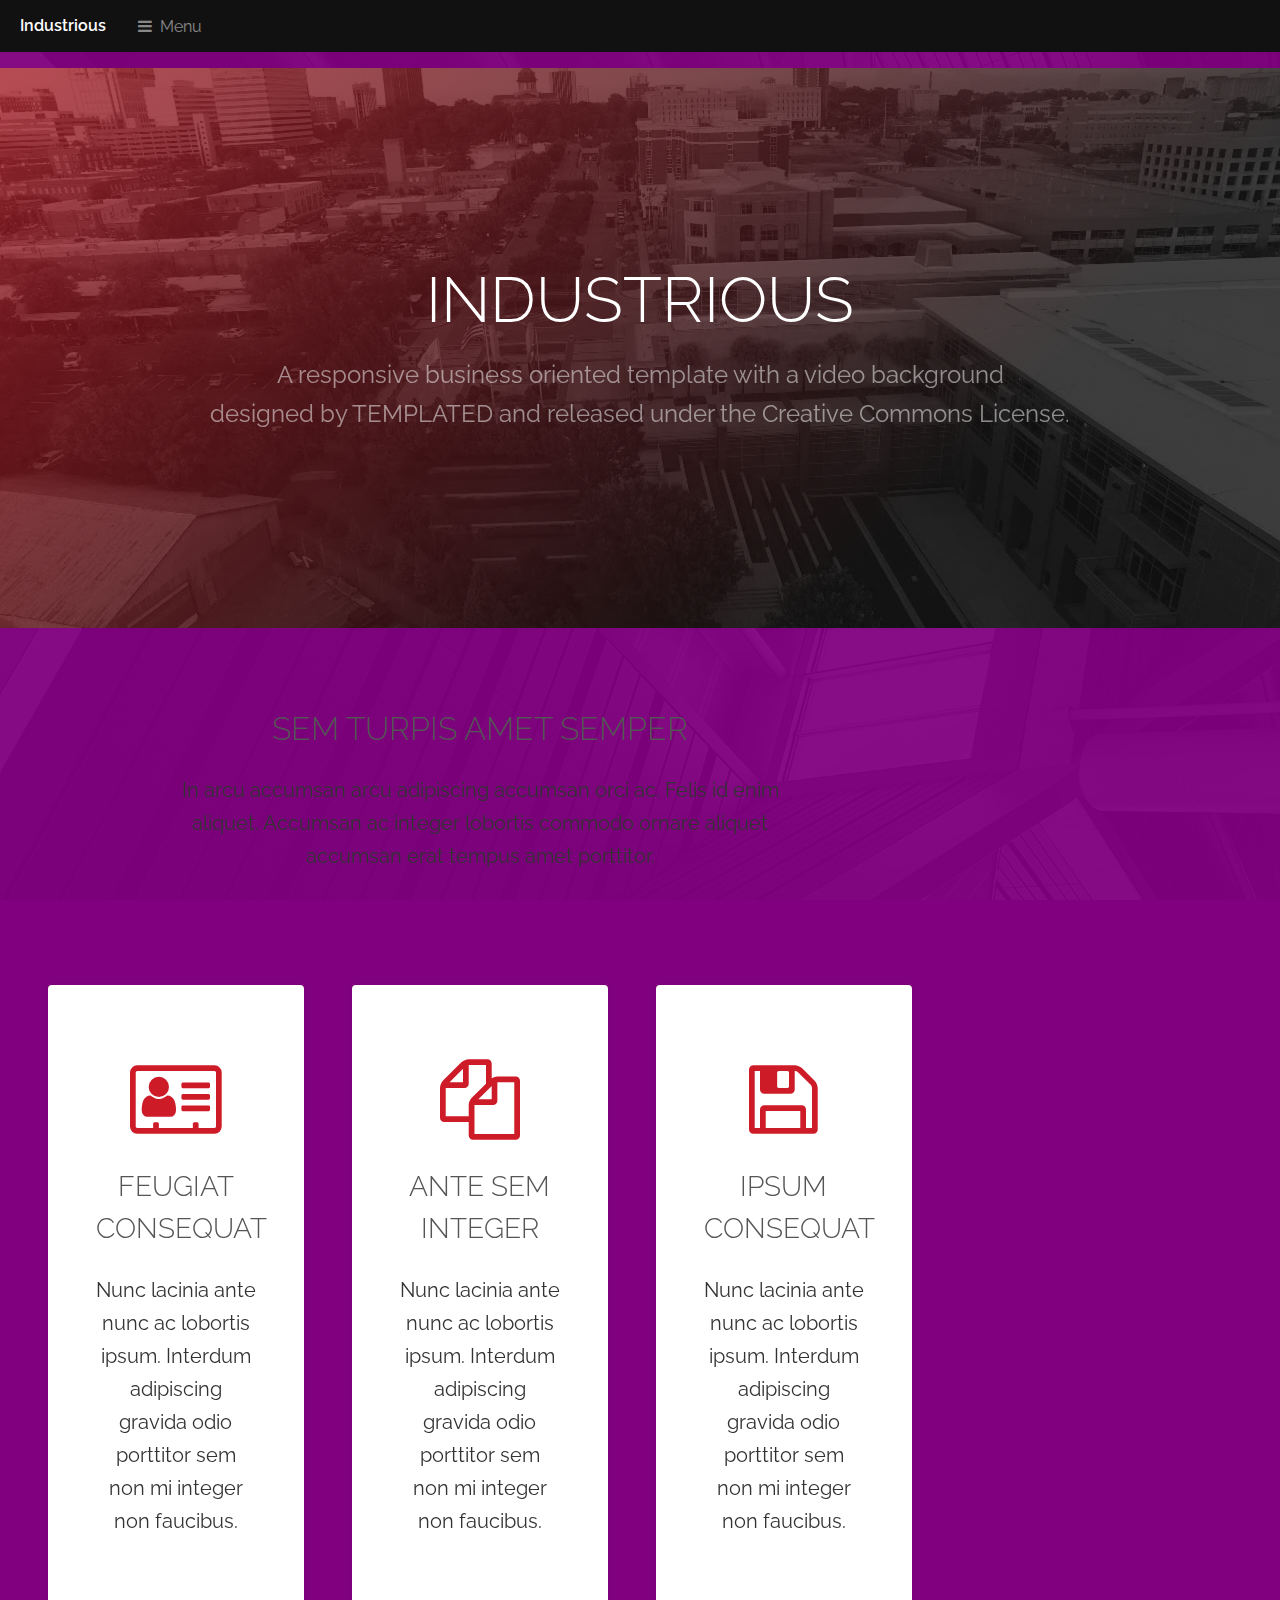
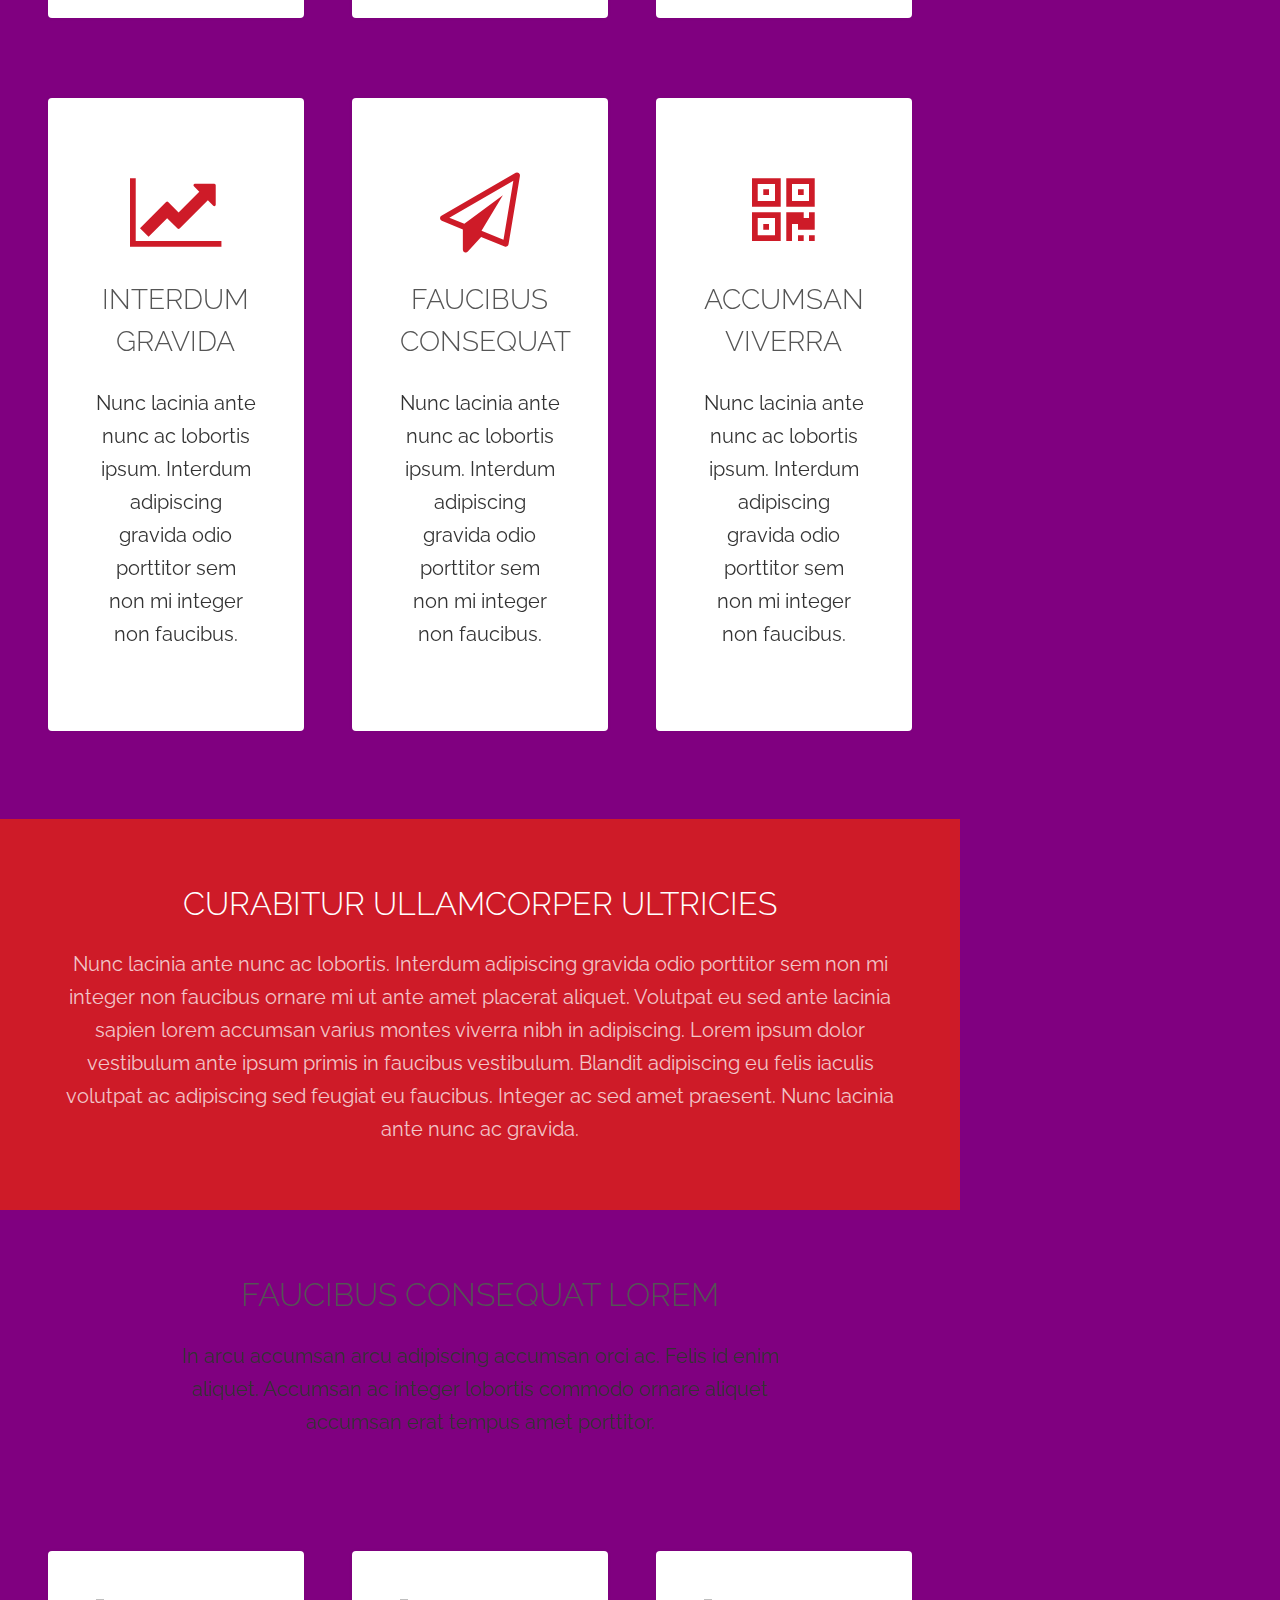
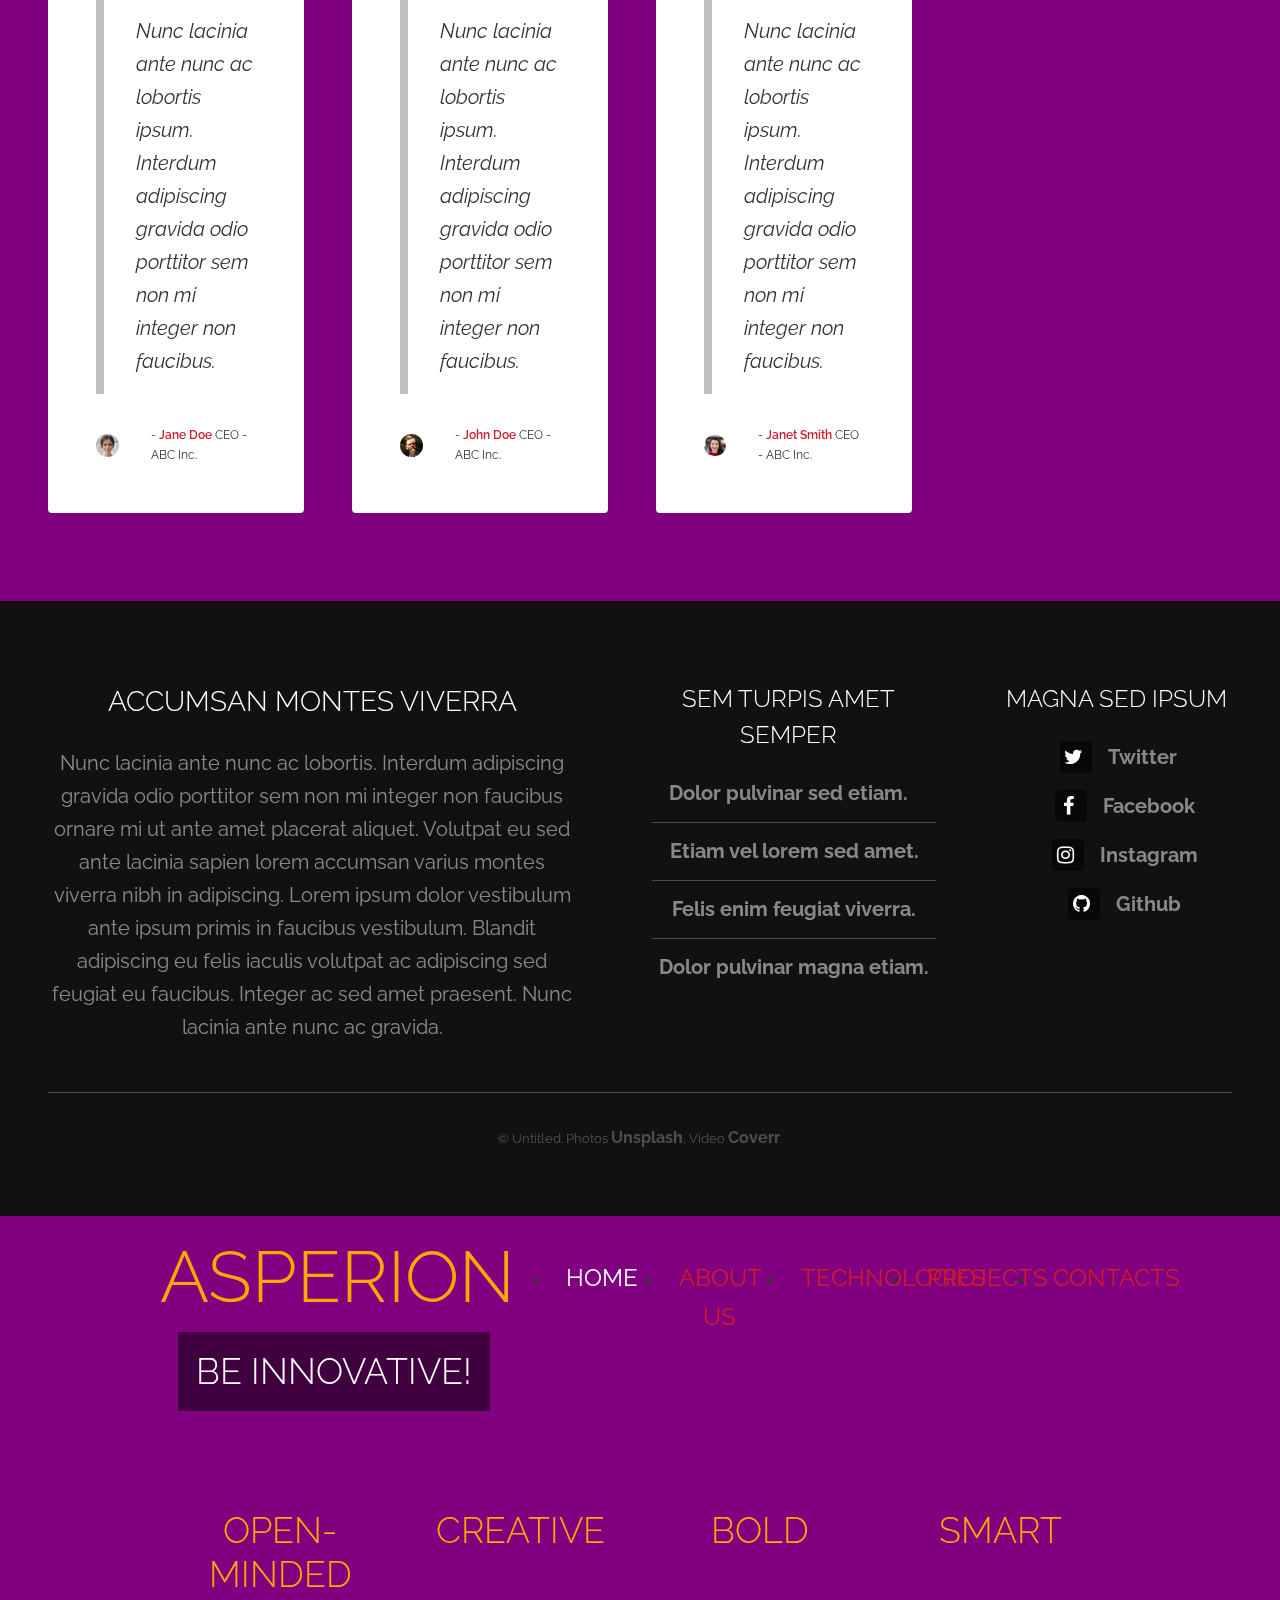
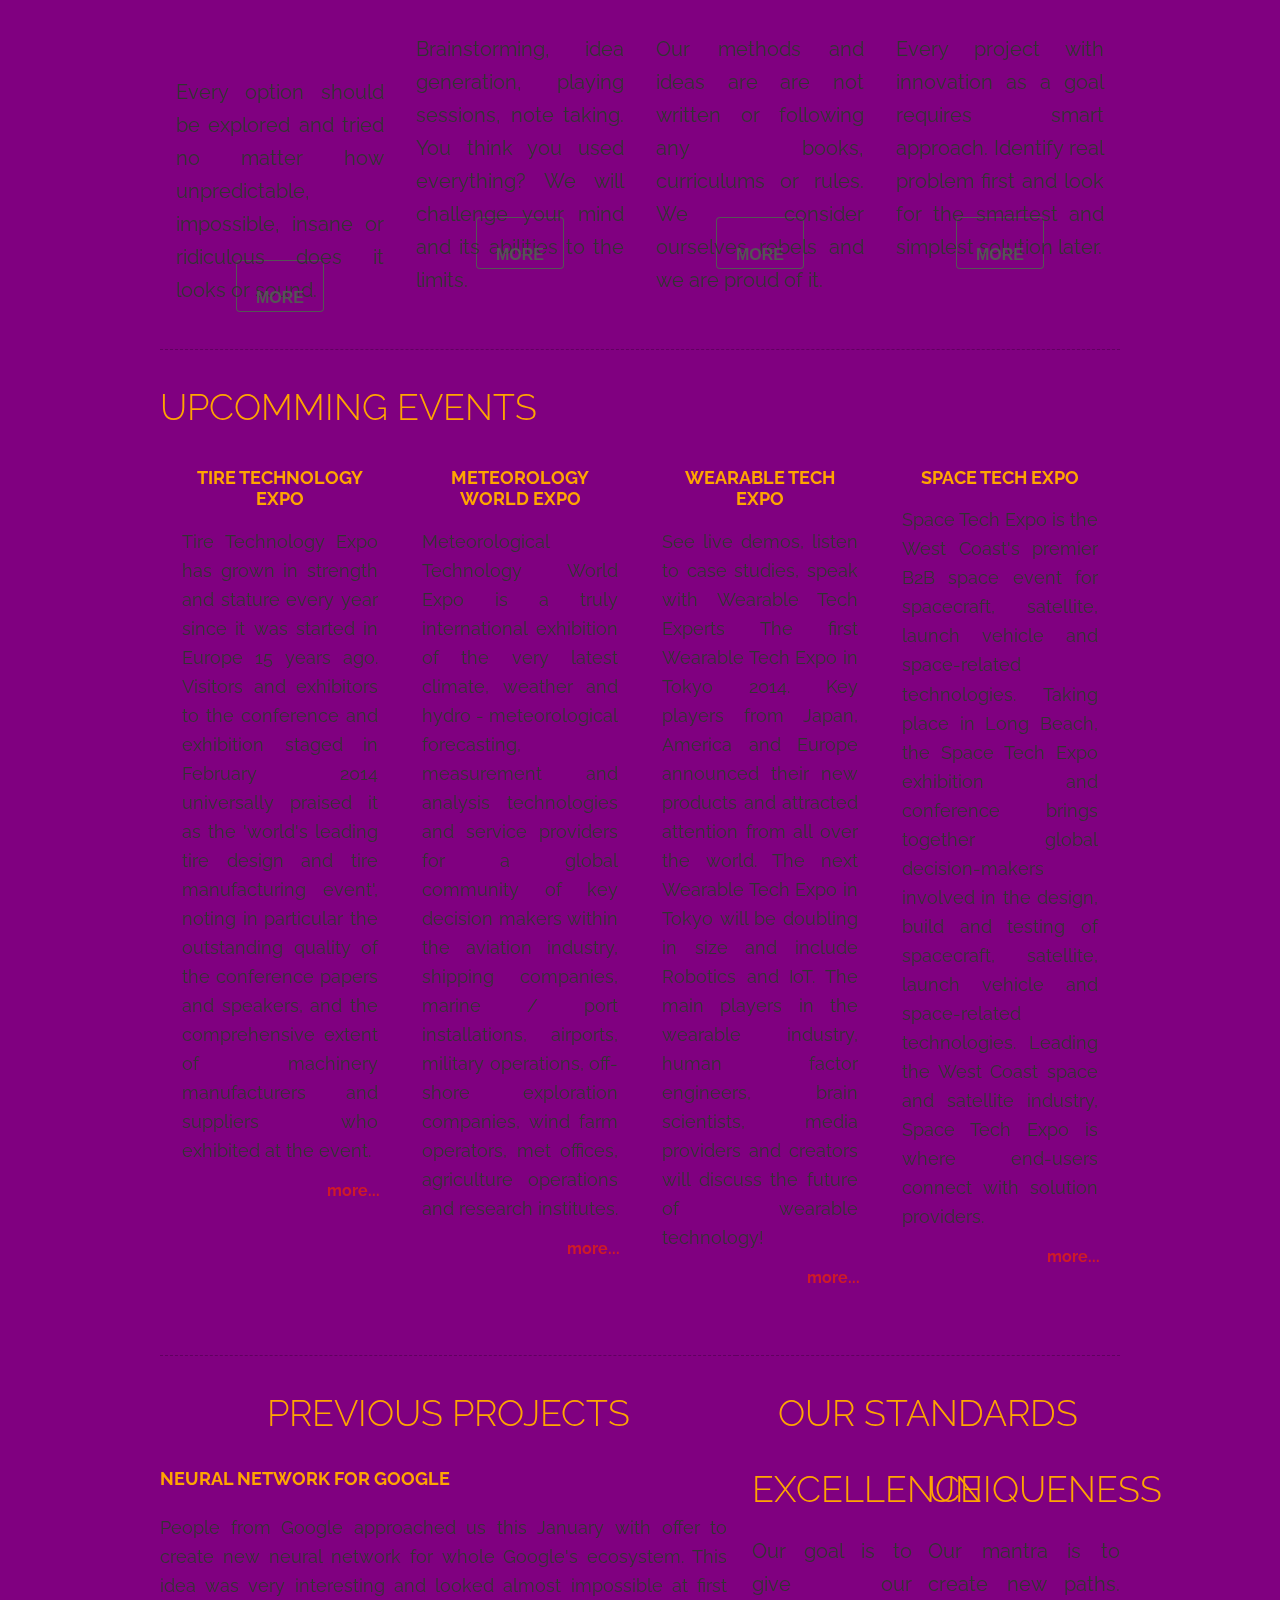
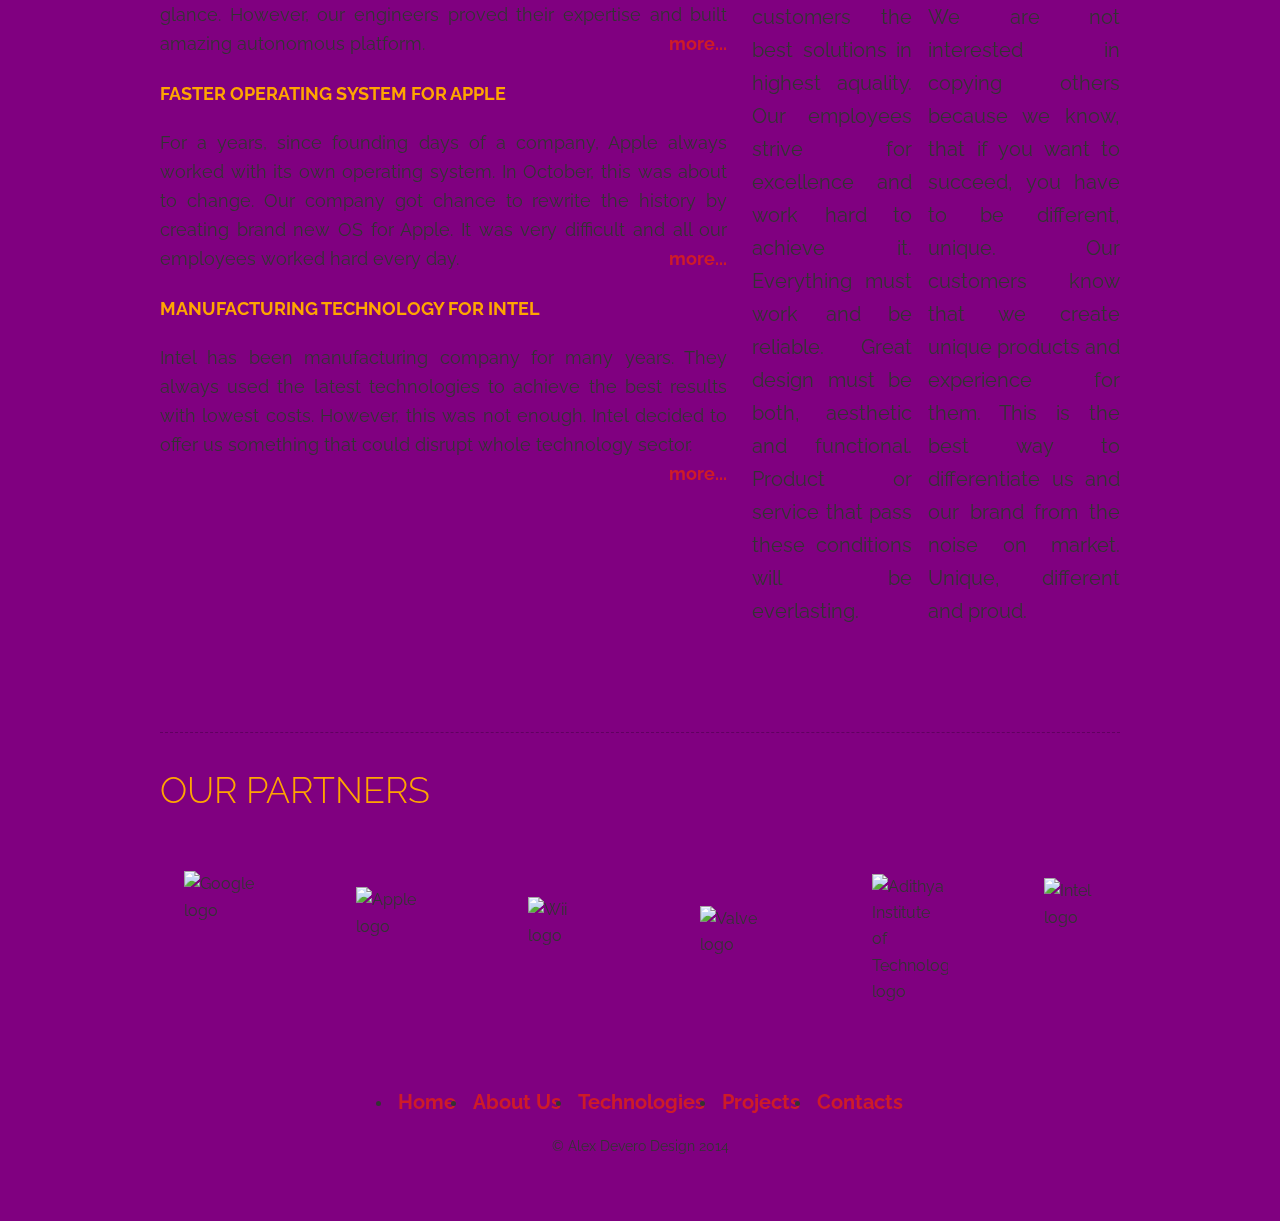
==== commit 7b1a79ed: "Merge branch 'master' into ChristoTravaux" ====
--- a/index.html
+++ b/index.html
@@ -1,3 +1,215 @@
+
+<!DOCTYPE HTML>
+<!--
+	Industrious by TEMPLATED
+	templated.co @templatedco
+	Released for free under the Creative Commons Attribution 3.0 license (templated.co/license)
+-->
+<html>
+	<head>
+		<title>Industrious by TEMPLATED</title>
+		<meta charset="utf-8" />
+		<meta name="viewport" content="width=device-width, initial-scale=1, user-scalable=no" />
+		<meta name="description" content="" />
+		<meta name="keywords" content="" />
+		<link rel="stylesheet" href="assets/css/main.css" />
+	</head>
+	<body class="is-preload">
+
+		<!-- Header -->
+			<header id="header">
+				<a class="logo" href="index.html">Industrious</a>
+				<nav>
+					<a href="#menu">Menu</a>
+				</nav>
+			</header>
+
+		<!-- Nav -->
+			<nav id="menu">
+				<ul class="links">
+					<li><a href="index.html">Home</a></li>
+					<li><a href="elements.html">Elements</a></li>
+					<li><a href="generic.html">Generic</a></li>
+				</ul>
+			</nav>
+
+		<!-- Banner -->
+			<section id="banner">
+				<div class="inner">
+					<h1>Industrious</h1>
+					<p>A responsive business oriented template with a video background<br />
+					designed by <a href="https://templated.co/">TEMPLATED</a> and released under the Creative Commons License.</p>
+				</div>
+				<video autoplay loop muted playsinline src="images/banner.mp4"></video>
+			</section>
+
+		<!-- Highlights -->
+			<section class="wrapper">
+				<div class="inner">
+					<header class="special">
+						<h2>Sem turpis amet semper</h2>
+						<p>In arcu accumsan arcu adipiscing accumsan orci ac. Felis id enim aliquet. Accumsan ac integer lobortis commodo ornare aliquet accumsan erat tempus amet porttitor.</p>
+					</header>
+					<div class="highlights">
+						<section>
+							<div class="content">
+								<header>
+									<a href="#" class="icon fa-vcard-o"><span class="label">Icon</span></a>
+									<h3>Feugiat consequat</h3>
+								</header>
+								<p>Nunc lacinia ante nunc ac lobortis ipsum. Interdum adipiscing gravida odio porttitor sem non mi integer non faucibus.</p>
+							</div>
+						</section>
+						<section>
+							<div class="content">
+								<header>
+									<a href="#" class="icon fa-files-o"><span class="label">Icon</span></a>
+									<h3>Ante sem integer</h3>
+								</header>
+								<p>Nunc lacinia ante nunc ac lobortis ipsum. Interdum adipiscing gravida odio porttitor sem non mi integer non faucibus.</p>
+							</div>
+						</section>
+						<section>
+							<div class="content">
+								<header>
+									<a href="#" class="icon fa-floppy-o"><span class="label">Icon</span></a>
+									<h3>Ipsum consequat</h3>
+								</header>
+								<p>Nunc lacinia ante nunc ac lobortis ipsum. Interdum adipiscing gravida odio porttitor sem non mi integer non faucibus.</p>
+							</div>
+						</section>
+						<section>
+							<div class="content">
+								<header>
+									<a href="#" class="icon fa-line-chart"><span class="label">Icon</span></a>
+									<h3>Interdum gravida</h3>
+								</header>
+								<p>Nunc lacinia ante nunc ac lobortis ipsum. Interdum adipiscing gravida odio porttitor sem non mi integer non faucibus.</p>
+							</div>
+						</section>
+						<section>
+							<div class="content">
+								<header>
+									<a href="#" class="icon fa-paper-plane-o"><span class="label">Icon</span></a>
+									<h3>Faucibus consequat</h3>
+								</header>
+								<p>Nunc lacinia ante nunc ac lobortis ipsum. Interdum adipiscing gravida odio porttitor sem non mi integer non faucibus.</p>
+							</div>
+						</section>
+						<section>
+							<div class="content">
+								<header>
+									<a href="#" class="icon fa-qrcode"><span class="label">Icon</span></a>
+									<h3>Accumsan viverra</h3>
+								</header>
+								<p>Nunc lacinia ante nunc ac lobortis ipsum. Interdum adipiscing gravida odio porttitor sem non mi integer non faucibus.</p>
+							</div>
+						</section>
+					</div>
+				</div>
+			</section>
+
+		<!-- CTA -->
+			<section id="cta" class="wrapper">
+				<div class="inner">
+					<h2>Curabitur ullamcorper ultricies</h2>
+					<p>Nunc lacinia ante nunc ac lobortis. Interdum adipiscing gravida odio porttitor sem non mi integer non faucibus ornare mi ut ante amet placerat aliquet. Volutpat eu sed ante lacinia sapien lorem accumsan varius montes viverra nibh in adipiscing. Lorem ipsum dolor vestibulum ante ipsum primis in faucibus vestibulum. Blandit adipiscing eu felis iaculis volutpat ac adipiscing sed feugiat eu faucibus. Integer ac sed amet praesent. Nunc lacinia ante nunc ac gravida.</p>
+				</div>
+			</section>
+
+		<!-- Testimonials -->
+			<section class="wrapper">
+				<div class="inner">
+					<header class="special">
+						<h2>Faucibus consequat lorem</h2>
+						<p>In arcu accumsan arcu adipiscing accumsan orci ac. Felis id enim aliquet. Accumsan ac integer lobortis commodo ornare aliquet accumsan erat tempus amet porttitor.</p>
+					</header>
+					<div class="testimonials">
+						<section>
+							<div class="content">
+								<blockquote>
+									<p>Nunc lacinia ante nunc ac lobortis ipsum. Interdum adipiscing gravida odio porttitor sem non mi integer non faucibus.</p>
+								</blockquote>
+								<div class="author">
+									<div class="image">
+										<img src="images/pic01.jpg" alt="" />
+									</div>
+									<p class="credit">- <strong>Jane Doe</strong> <span>CEO - ABC Inc.</span></p>
+								</div>
+							</div>
+						</section>
+						<section>
+							<div class="content">
+								<blockquote>
+									<p>Nunc lacinia ante nunc ac lobortis ipsum. Interdum adipiscing gravida odio porttitor sem non mi integer non faucibus.</p>
+								</blockquote>
+								<div class="author">
+									<div class="image">
+										<img src="images/pic03.jpg" alt="" />
+									</div>
+									<p class="credit">- <strong>John Doe</strong> <span>CEO - ABC Inc.</span></p>
+								</div>
+							</div>
+						</section>
+						<section>
+							<div class="content">
+								<blockquote>
+									<p>Nunc lacinia ante nunc ac lobortis ipsum. Interdum adipiscing gravida odio porttitor sem non mi integer non faucibus.</p>
+								</blockquote>
+								<div class="author">
+									<div class="image">
+										<img src="images/pic02.jpg" alt="" />
+									</div>
+									<p class="credit">- <strong>Janet Smith</strong> <span>CEO - ABC Inc.</span></p>
+								</div>
+							</div>
+						</section>
+					</div>
+				</div>
+			</section>
+
+		<!-- Footer -->
+			<footer id="footer">
+				<div class="inner">
+					<div class="content">
+						<section>
+							<h3>Accumsan montes viverra</h3>
+							<p>Nunc lacinia ante nunc ac lobortis. Interdum adipiscing gravida odio porttitor sem non mi integer non faucibus ornare mi ut ante amet placerat aliquet. Volutpat eu sed ante lacinia sapien lorem accumsan varius montes viverra nibh in adipiscing. Lorem ipsum dolor vestibulum ante ipsum primis in faucibus vestibulum. Blandit adipiscing eu felis iaculis volutpat ac adipiscing sed feugiat eu faucibus. Integer ac sed amet praesent. Nunc lacinia ante nunc ac gravida.</p>
+						</section>
+						<section>
+							<h4>Sem turpis amet semper</h4>
+							<ul class="alt">
+								<li><a href="#">Dolor pulvinar sed etiam.</a></li>
+								<li><a href="#">Etiam vel lorem sed amet.</a></li>
+								<li><a href="#">Felis enim feugiat viverra.</a></li>
+								<li><a href="#">Dolor pulvinar magna etiam.</a></li>
+							</ul>
+						</section>
+						<section>
+							<h4>Magna sed ipsum</h4>
+							<ul class="plain">
+								<li><a href="#"><i class="icon fa-twitter">&nbsp;</i>Twitter</a></li>
+								<li><a href="#"><i class="icon fa-facebook">&nbsp;</i>Facebook</a></li>
+								<li><a href="#"><i class="icon fa-instagram">&nbsp;</i>Instagram</a></li>
+								<li><a href="#"><i class="icon fa-github">&nbsp;</i>Github</a></li>
+							</ul>
+						</section>
+					</div>
+					<div class="copyright">
+						&copy; Untitled. Photos <a href="https://unsplash.co">Unsplash</a>, Video <a href="https://coverr.co">Coverr</a>.
+					</div>
+				</div>
+			</footer>
+
+		<!-- Scripts -->
+			<script src="assets/js/jquery.min.js"></script>
+			<script src="assets/js/browser.min.js"></script>
+			<script src="assets/js/breakpoints.min.js"></script>
+			<script src="assets/js/util.js"></script>
+			<script src="assets/js/main.js"></script>
+
+	</body>
+
 <!DOCTYPE html>
 <html lang="fr-FR">
 <head>
@@ -144,4 +356,5 @@
 
     <script type="text/javascript" src="assets/js/script.js"></script>
 </body>
+
 </html>--- a/assets/css/main.css
+++ b/assets/css/main.css
@@ -0,0 +1,2822 @@
+@import url(font-awesome.min.css);
+@import url("https://fonts.googleapis.com/css?family=Raleway:200,300,400,500,600");
+/*
+	Industrious by TEMPLATED
+	templated.co @templatedco
+	Released for free under the Creative Commons Attribution 3.0 license (templated.co/license)
+*/
+/* Basic */
+@-ms-viewport {
+  width: device-width; }
+body {
+  -ms-overflow-style: scrollbar; }
+
+@media screen and (max-width: 480px) {
+  html, body {
+    min-width: 320px; } }
+html {
+  box-sizing: border-box; }
+
+*, *:before, *:after {
+  box-sizing: inherit; }
+
+body {
+  background: #ffffff; }
+  body.is-preload *, body.is-preload *:before, body.is-preload *:after {
+    -moz-animation: none !important;
+    -webkit-animation: none !important;
+    -ms-animation: none !important;
+    animation: none !important;
+    -moz-transition: none !important;
+    -webkit-transition: none !important;
+    -ms-transition: none !important;
+    transition: none !important; }
+
+html, body, div, span, applet, object,
+iframe, h1, h2, h3, h4, h5, h6, p, blockquote,
+pre, a, abbr, acronym, address, big, cite,
+code, del, dfn, em, img, ins, kbd, q, s, samp,
+small, strike, strong, sub, sup, tt, var, b,
+u, i, center, dl, dt, dd, ol, ul, li, fieldset,
+form, label, legend, table, caption, tbody,
+tfoot, thead, tr, th, td, article, aside,
+canvas, details, embed, figure, figcaption,
+footer, header, hgroup, menu, nav, output, ruby,
+section, summary, time, mark, audio, video {
+  margin: 0;
+  padding: 0;
+  border: 0;
+  font-size: 100%;
+  font: inherit;
+  vertical-align: baseline; }
+
+article, aside, details, figcaption, figure,
+footer, header, hgroup, menu, nav, section {
+  display: block; }
+
+body {
+  line-height: 1; }
+
+ol, ul {
+  list-style: none; }
+
+blockquote, q {
+  quotes: none; }
+  blockquote:before, blockquote:after, q:before, q:after {
+    content: '';
+    content: none; }
+
+table {
+  border-collapse: collapse;
+  border-spacing: 0; }
+
+body {
+  -webkit-text-size-adjust: none; }
+
+mark {
+  background-color: transparent;
+  color: inherit; }
+
+input::-moz-focus-inner {
+  border: 0;
+  padding: 0; }
+
+input, select, textarea {
+  -moz-appearance: none;
+  -webkit-appearance: none;
+  -ms-appearance: none;
+  appearance: none; }
+
+/* Typography */
+html {
+  font-size: 13pt; }
+  @media screen and (max-width: 1680px) {
+    html {
+      font-size: 11pt; } }
+  @media screen and (max-width: 980px) {
+    html {
+      font-size: 12pt; } }
+  @media screen and (max-width: 480px) {
+    html {
+      font-size: 11pt; } }
+
+body {
+  background-color: #ffffff;
+  color: #444444; }
+
+body, input, select, textarea {
+  font-family: "Raleway", Arial, Helvetica, sans-serif;
+  font-weight: 400;
+  font-size: 1rem;
+  line-height: 1.65; }
+
+a {
+  -moz-transition: color 0.2s ease-in-out;
+  -webkit-transition: color 0.2s ease-in-out;
+  -ms-transition: color 0.2s ease-in-out;
+  transition: color 0.2s ease-in-out;
+  text-decoration: underline; }
+  a:hover {
+    text-decoration: none; }
+
+strong, b {
+  font-weight: 600; }
+
+em, i {
+  font-style: italic; }
+
+p {
+  margin: 0 0 2rem 0; }
+
+header.special {
+  text-align: center;
+  margin-bottom: 4rem; }
+  header.special p {
+    max-width: 75%;
+    margin-left: auto;
+    margin-right: auto; }
+
+h1, h2, h3, h4, h5, h6 {
+  font-weight: 300;
+  line-height: 1.5;
+  text-transform: uppercase;
+  margin: 0 0 1.5rem 0; }
+  h1 a, h2 a, h3 a, h4 a, h5 a, h6 a {
+    color: inherit;
+    text-decoration: none; }
+
+h1 {
+  font-size: 3rem;
+  line-height: 1.2; }
+
+h2 {
+  font-size: 2.25rem;
+  line-height: 1.3; }
+
+h3 {
+  font-size: 1.25rem; }
+
+h4 {
+  font-size: 1rem; }
+
+h5 {
+  font-size: 0.9rem; }
+
+h6 {
+  font-size: 0.7rem; }
+
+@media screen and (max-width: 736px) {
+  h1 {
+    font-size: 2.75rem;
+    line-height: 1.3; }
+
+  h2 {
+    font-size: 1.75rem;
+    line-height: 1.5; }
+
+  h3 {
+    font-size: 1.25rem; } }
+sub {
+  font-size: 0.8rem;
+  position: relative;
+  top: 0.5rem; }
+
+sup {
+  font-size: 0.8rem;
+  position: relative;
+  top: -0.5rem; }
+
+blockquote {
+  border-left: solid 0.5rem;
+  font-style: italic;
+  margin: 0 0 2rem 0;
+  padding: 1rem 0 1rem 2rem; }
+
+code {
+  border-radius: 4px;
+  border: solid 1px;
+  font-family: "Courier New", monospace;
+  font-size: 0.9rem;
+  margin: 0 0.25rem;
+  padding: 0.25rem 0.65rem; }
+
+pre {
+  -webkit-overflow-scrolling: touch;
+  font-family: "Courier New", monospace;
+  font-size: 0.9rem;
+  margin: 0 0 2rem 0; }
+  pre code {
+    display: block;
+    line-height: 1.75;
+    padding: 1rem 1.5rem;
+    overflow-x: auto; }
+
+hr {
+  border: 0;
+  border-bottom: solid 1px;
+  margin: 2rem 0; }
+  hr.major {
+    margin: 4rem 0; }
+
+input, select, textarea {
+  color: #555555; }
+
+a {
+  color: #ce1b28; }
+
+strong, b {
+  color: #555555; }
+
+h1, h2, h3, h4, h5, h6 {
+  color: #555555; }
+
+blockquote {
+  border-left-color: rgba(0, 0, 0, 0.25); }
+
+code {
+  background: rgba(0, 0, 0, 0.075);
+  border-color: rgba(0, 0, 0, 0.25); }
+
+hr {
+  border-bottom-color: rgba(0, 0, 0, 0.25); }
+
+/* Inner */
+.inner {
+  margin: 0 auto;
+  width: 75rem;
+  max-width: calc(100% - 6rem); }
+  @media screen and (max-width: 480px) {
+    .inner {
+      max-width: calc(100% - 3rem); } }
+
+/* Button */
+input[type="submit"],
+input[type="reset"],
+input[type="button"],
+button,
+.button {
+  -moz-appearance: none;
+  -webkit-appearance: none;
+  -ms-appearance: none;
+  appearance: none;
+  -moz-transition: background-color 0.2s ease-in-out, box-shadow 0.2s ease-in-out, color 0.2s ease-in-out;
+  -webkit-transition: background-color 0.2s ease-in-out, box-shadow 0.2s ease-in-out, color 0.2s ease-in-out;
+  -ms-transition: background-color 0.2s ease-in-out, box-shadow 0.2s ease-in-out, color 0.2s ease-in-out;
+  transition: background-color 0.2s ease-in-out, box-shadow 0.2s ease-in-out, color 0.2s ease-in-out;
+  border: 0;
+  border-radius: 4px;
+  cursor: pointer;
+  display: inline-block;
+  font-weight: 600;
+  height: 3.25rem;
+  line-height: 3.25rem;
+  padding: 0 1.75rem;
+  text-align: center;
+  text-decoration: none;
+  white-space: nowrap; }
+  input[type="submit"].small,
+  input[type="reset"].small,
+  input[type="button"].small,
+  button.small,
+  .button.small {
+    font-size: 0.8rem;
+    height: 2.4375rem;
+    line-height: 2.4375rem;
+    padding: 0 1.25rem; }
+  input[type="submit"].large,
+  input[type="reset"].large,
+  input[type="button"].large,
+  button.large,
+  .button.large {
+    font-size: 1.35rem;
+    height: 4.0625rem;
+    line-height: 4.0625rem;
+    padding: 0 2rem; }
+  input[type="submit"].wide,
+  input[type="reset"].wide,
+  input[type="button"].wide,
+  button.wide,
+  .button.wide {
+    min-width: 13rem; }
+  input[type="submit"].icon:before,
+  input[type="reset"].icon:before,
+  input[type="button"].icon:before,
+  button.icon:before,
+  .button.icon:before {
+    margin-right: 0.5rem; }
+  input[type="submit"].fit,
+  input[type="reset"].fit,
+  input[type="button"].fit,
+  button.fit,
+  .button.fit {
+    width: 100%; }
+  input[type="submit"].disabled, input[type="submit"]:disabled,
+  input[type="reset"].disabled,
+  input[type="reset"]:disabled,
+  input[type="button"].disabled,
+  input[type="button"]:disabled,
+  button.disabled,
+  button:disabled,
+  .button.disabled,
+  .button:disabled {
+    pointer-events: none;
+    opacity: 0.25; }
+
+input[type="submit"],
+input[type="reset"],
+input[type="button"],
+button,
+.button {
+  background-color: transparent;
+  box-shadow: inset 0 0 0 1px #555555;
+  color: #555555 !important; }
+  input[type="submit"]:hover,
+  input[type="reset"]:hover,
+  input[type="button"]:hover,
+  button:hover,
+  .button:hover {
+    box-shadow: inset 0 0 0 1px #ce1b28;
+    color: #ce1b28 !important; }
+    input[type="submit"]:hover:active,
+    input[type="reset"]:hover:active,
+    input[type="button"]:hover:active,
+    button:hover:active,
+    .button:hover:active {
+      background-color: rgba(206, 27, 40, 0.25); }
+  input[type="submit"].primary,
+  input[type="reset"].primary,
+  input[type="button"].primary,
+  button.primary,
+  .button.primary {
+    box-shadow: none;
+    background-color: #ce1b28;
+    color: #ffffff !important; }
+    input[type="submit"].primary:hover,
+    input[type="reset"].primary:hover,
+    input[type="button"].primary:hover,
+    button.primary:hover,
+    .button.primary:hover {
+      background-color: #e2212f;
+      box-shadow: none; }
+      input[type="submit"].primary:hover:active,
+      input[type="reset"].primary:hover:active,
+      input[type="button"].primary:hover:active,
+      button.primary:hover:active,
+      .button.primary:hover:active {
+        background-color: #b71824; }
+
+/* Form */
+form {
+  margin: 0 0 2rem 0; }
+
+input[type="text"],
+input[type="password"],
+input[type="email"],
+input[type="tel"],
+input[type="search"],
+input[type="url"],
+select,
+textarea {
+  -moz-appearance: none;
+  -webkit-appearance: none;
+  -ms-appearance: none;
+  appearance: none;
+  border-radius: 4px;
+  border: none;
+  border: solid 1px;
+  color: inherit;
+  display: block;
+  outline: 0;
+  padding: 0 1rem;
+  text-decoration: none;
+  width: 100%; }
+  input[type="text"]:invalid,
+  input[type="password"]:invalid,
+  input[type="email"]:invalid,
+  input[type="tel"]:invalid,
+  input[type="search"]:invalid,
+  input[type="url"]:invalid,
+  select:invalid,
+  textarea:invalid {
+    box-shadow: none; }
+
+label {
+  display: block;
+  font-size: 1rem;
+  font-weight: 600;
+  margin: 0 0 1rem 0; }
+
+input[type="text"],
+input[type="password"],
+input[type="email"],
+input[type="tel"],
+input[type="search"],
+input[type="url"] {
+  height: 3.25rem; }
+
+select {
+  background-size: 1.25rem;
+  background-repeat: no-repeat;
+  background-position: calc(100% - 1rem) center;
+  height: 3.25rem;
+  padding-right: 3.25rem;
+  text-overflow: ellipsis; }
+  select:focus::-ms-value {
+    background-color: transparent; }
+  select::-ms-expand {
+    display: none; }
+
+textarea {
+  padding: 0.75rem 1rem; }
+
+input[type="checkbox"],
+input[type="radio"] {
+  -moz-appearance: none;
+  -webkit-appearance: none;
+  -ms-appearance: none;
+  appearance: none;
+  display: block;
+  float: left;
+  margin-right: -2rem;
+  opacity: 0;
+  width: 1rem;
+  z-index: -1; }
+  input[type="checkbox"] + label,
+  input[type="radio"] + label {
+    text-decoration: none;
+    cursor: pointer;
+    display: inline-block;
+    font-size: 1rem;
+    font-weight: 400;
+    padding-left: 2.825rem;
+    padding-right: 0.875rem;
+    position: relative; }
+    input[type="checkbox"] + label:before,
+    input[type="radio"] + label:before {
+      -moz-osx-font-smoothing: grayscale;
+      -webkit-font-smoothing: antialiased;
+      font-family: FontAwesome;
+      font-style: normal;
+      font-weight: normal;
+      text-transform: none !important; }
+    input[type="checkbox"] + label:before,
+    input[type="radio"] + label:before {
+      border-radius: 4px;
+      border: solid 1px;
+      content: '';
+      display: inline-block;
+      height: 1.95rem;
+      left: 0;
+      line-height: 1.86875rem;
+      position: absolute;
+      text-align: center;
+      top: -0.1625rem;
+      width: 1.95rem; }
+  input[type="checkbox"]:checked + label:before,
+  input[type="radio"]:checked + label:before {
+    content: '\f00c'; }
+
+input[type="checkbox"] + label:before {
+  border-radius: 4px; }
+
+input[type="radio"] + label:before {
+  border-radius: 100%; }
+
+::-webkit-input-placeholder {
+  opacity: 1.0; }
+
+:-moz-placeholder {
+  opacity: 1.0; }
+
+::-moz-placeholder {
+  opacity: 1.0; }
+
+:-ms-input-placeholder {
+  opacity: 1.0; }
+
+label {
+  color: #555555; }
+
+input[type="text"],
+input[type="password"],
+input[type="email"],
+input[type="tel"],
+input[type="search"],
+input[type="url"],
+select,
+textarea {
+  background-color: rgba(0, 0, 0, 0.075);
+  border-color: rgba(0, 0, 0, 0.25); }
+  input[type="text"]:focus,
+  input[type="password"]:focus,
+  input[type="email"]:focus,
+  input[type="tel"]:focus,
+  input[type="search"]:focus,
+  input[type="url"]:focus,
+  select:focus,
+  textarea:focus {
+    border-color: #ce1b28;
+    box-shadow: 0 0 0 1px #ce1b28; }
+
+select {
+  background-image: url("data:image/svg+xml;charset=utf8,%3Csvg xmlns='http://www.w3.org/2000/svg' width='40' height='40' preserveAspectRatio='none' viewBox='0 0 40 40'%3E%3Cpath d='M9.4,12.3l10.4,10.4l10.4-10.4c0.2-0.2,0.5-0.4,0.9-0.4c0.3,0,0.6,0.1,0.9,0.4l3.3,3.3c0.2,0.2,0.4,0.5,0.4,0.9 c0,0.4-0.1,0.6-0.4,0.9L20.7,31.9c-0.2,0.2-0.5,0.4-0.9,0.4c-0.3,0-0.6-0.1-0.9-0.4L4.3,17.3c-0.2-0.2-0.4-0.5-0.4-0.9 c0-0.4,0.1-0.6,0.4-0.9l3.3-3.3c0.2-0.2,0.5-0.4,0.9-0.4S9.1,12.1,9.4,12.3z' fill='rgba(0, 0, 0, 0.25)' /%3E%3C/svg%3E"); }
+  select option {
+    color: #444444;
+    background-color: #ffffff; }
+
+input[type="checkbox"] + label,
+input[type="radio"] + label {
+  color: #444444; }
+  input[type="checkbox"] + label:before,
+  input[type="radio"] + label:before {
+    background: rgba(0, 0, 0, 0.075);
+    border-color: rgba(0, 0, 0, 0.25); }
+input[type="checkbox"]:checked + label:before,
+input[type="radio"]:checked + label:before {
+  background-color: #ce1b28;
+  border-color: #ce1b28;
+  color: #ffffff; }
+input[type="checkbox"]:focus + label:before,
+input[type="radio"]:focus + label:before {
+  border-color: #ce1b28;
+  box-shadow: 0 0 0 1px #ce1b28; }
+
+::-webkit-input-placeholder {
+  color: #bbbbbb !important; }
+
+:-moz-placeholder {
+  color: #bbbbbb !important; }
+
+::-moz-placeholder {
+  color: #bbbbbb !important; }
+
+:-ms-input-placeholder {
+  color: #bbbbbb !important; }
+
+/* List */
+ol {
+  list-style: decimal;
+  margin: 0 0 2rem 0;
+  padding-left: 1.25rem; }
+  ol li {
+    padding-left: 0.25rem; }
+
+ul {
+  list-style: disc;
+  margin: 0 0 2rem 0;
+  padding-left: 1rem; }
+  ul li {
+    padding-left: 0.325rem; }
+  ul.plain {
+    list-style: none;
+    padding-left: 0; }
+    ul.plain li {
+      margin-bottom: 1rem; }
+      ul.plain li .icon {
+        border-radius: 4px;
+        color: #ffffff;
+        display: inline-block;
+        margin-right: 1rem;
+        text-align: center;
+        width: 2rem;
+        height: 2rem;
+        line-height: 2rem;
+        background: rgba(0, 0, 0, 0.5); }
+  ul.alt {
+    list-style: none;
+    padding-left: 0; }
+    ul.alt li {
+      border-top: solid 1px;
+      padding: 0.75rem 0; }
+      ul.alt li:first-child {
+        border-top: 0;
+        padding-top: 0; }
+      ul.alt li:last-child {
+        padding-bottom: 0; }
+
+dl {
+  margin: 0 0 2rem 0; }
+  dl dt {
+    display: block;
+    font-weight: 600;
+    margin: 0 0 1rem 0; }
+  dl dd {
+    margin-left: 1.5rem; }
+
+ul.alt li {
+  border-top-color: rgba(0, 0, 0, 0.25); }
+
+/* Table */
+.table-wrapper {
+  -webkit-overflow-scrolling: touch;
+  overflow-x: auto; }
+
+table {
+  margin: 0 0 2rem 0;
+  width: 100%; }
+  table tbody tr {
+    border: solid 1px;
+    border-left: 0;
+    border-right: 0; }
+  table td {
+    padding: 0.75rem 0.75rem; }
+  table th {
+    font-size: 0.9rem;
+    font-weight: 600;
+    padding: 0 0.75rem 0.75rem 0.75rem;
+    text-align: left; }
+  table thead {
+    border-bottom: solid 2px; }
+  table tfoot {
+    border-top: solid 2px; }
+  table.alt {
+    border-collapse: separate; }
+    table.alt tbody tr td {
+      border: solid 1px;
+      border-left-width: 0;
+      border-top-width: 0; }
+      table.alt tbody tr td:first-child {
+        border-left-width: 1px; }
+    table.alt tbody tr:first-child td {
+      border-top-width: 1px; }
+    table.alt thead {
+      border-bottom: 0; }
+    table.alt tfoot {
+      border-top: 0; }
+
+table tbody tr {
+  border-color: rgba(0, 0, 0, 0.25); }
+  table tbody tr:nth-child(2n + 1) {
+    background-color: rgba(0, 0, 0, 0.075); }
+table th {
+  color: #555555; }
+table thead {
+  border-bottom-color: rgba(0, 0, 0, 0.25); }
+table tfoot {
+  border-top-color: rgba(0, 0, 0, 0.25); }
+table.alt tbody tr td {
+  border-color: rgba(0, 0, 0, 0.25); }
+
+/* Highlights */
+.highlights {
+  width: 100%;
+  margin: 2.5rem 0;
+  display: -moz-flex;
+  display: -webkit-flex;
+  display: -ms-flex;
+  display: flex;
+  -moz-flex-wrap: wrap;
+  -webkit-flex-wrap: wrap;
+  -ms-flex-wrap: wrap;
+  flex-wrap: wrap;
+  -moz-align-items: -moz-stretch;
+  -webkit-align-items: -webkit-stretch;
+  -ms-align-items: -ms-stretch;
+  align-items: stretch; }
+  .highlights > * {
+    -moz-flex-shrink: 1;
+    -webkit-flex-shrink: 1;
+    -ms-flex-shrink: 1;
+    flex-shrink: 1;
+    -moz-flex-grow: 0;
+    -webkit-flex-grow: 0;
+    -ms-flex-grow: 0;
+    flex-grow: 0; }
+  .highlights > * {
+    width: 33.3333333333%; }
+  .highlights > * {
+    padding: 1.5rem;
+    width: calc(33.3333333333% + 1rem); }
+  .highlights > :nth-child(-n + 3) {
+    padding-top: 0; }
+  .highlights > :nth-last-child(-n + 3) {
+    padding-bottom: 0; }
+  .highlights > :nth-child(3n + 1) {
+    padding-left: 0; }
+  .highlights > :nth-child(3n) {
+    padding-right: 0; }
+  .highlights > :nth-child(3n + 1),
+  .highlights > :nth-child(3n) {
+    width: calc(33.3333333333% + -0.5rem); }
+  .highlights .content {
+    border-radius: 4px;
+    height: 100%;
+    padding: 3rem;
+    text-align: center; }
+    .highlights .content .icon {
+      font-size: 5rem; }
+  .highlights > div > :last-child {
+    margin-bottom: 0; }
+  @media screen and (max-width: 980px) {
+    .highlights > * {
+      width: 50%; }
+    .highlights > * {
+      padding: 1rem;
+      width: calc(33.3333333333% + 0.6666666667rem); }
+    .highlights > :nth-child(-n + 3) {
+      padding-top: 1rem; }
+    .highlights > :nth-last-child(-n + 3) {
+      padding-bottom: 1rem; }
+    .highlights > :nth-child(3n + 1) {
+      padding-left: 1rem; }
+    .highlights > :nth-child(3n) {
+      padding-right: 1rem; }
+    .highlights > :nth-child(3n + 1),
+    .highlights > :nth-child(3n) {
+      padding: 1rem;
+      width: calc(50% + 1rem); }
+    .highlights > * {
+      padding: 1rem;
+      width: calc(50% + 1rem); }
+    .highlights > :nth-child(-n + 2) {
+      padding-top: 0; }
+    .highlights > :nth-last-child(-n + 2) {
+      padding-bottom: 0; }
+    .highlights > :nth-child(2n + 1) {
+      padding-left: 0; }
+    .highlights > :nth-child(2n) {
+      padding-right: 0; }
+    .highlights > :nth-child(2n + 1),
+    .highlights > :nth-child(2n) {
+      width: calc(50% + 0rem); }
+    .highlights .content {
+      padding: 2rem; } }
+  @media screen and (max-width: 736px) {
+    .highlights > * {
+      width: 100%; }
+    .highlights > * {
+      padding: 1rem;
+      width: calc(33.3333333333% + 0.6666666667rem); }
+    .highlights > :nth-child(-n + 3) {
+      padding-top: 1rem; }
+    .highlights > :nth-last-child(-n + 3) {
+      padding-bottom: 1rem; }
+    .highlights > :nth-child(3n + 1) {
+      padding-left: 1rem; }
+    .highlights > :nth-child(3n) {
+      padding-right: 1rem; }
+    .highlights > :nth-child(3n + 1),
+    .highlights > :nth-child(3n) {
+      padding: 1rem;
+      width: calc(100% + 2rem); }
+    .highlights > * {
+      padding: 1rem;
+      width: calc(50% + 1rem); }
+    .highlights > :nth-child(-n + 2) {
+      padding-top: 1rem; }
+    .highlights > :nth-last-child(-n + 2) {
+      padding-bottom: 1rem; }
+    .highlights > :nth-child(2n + 1) {
+      padding-left: 1rem; }
+    .highlights > :nth-child(2n) {
+      padding-right: 1rem; }
+    .highlights > :nth-child(2n + 1),
+    .highlights > :nth-child(2n) {
+      padding: 1rem;
+      width: calc(100% + 2rem); }
+    .highlights > * {
+      padding: 1rem;
+      width: calc(100% + 2rem); }
+    .highlights > :nth-child(-n + 1) {
+      padding-top: 0; }
+    .highlights > :nth-last-child(-n + 1) {
+      padding-bottom: 0; }
+    .highlights > :nth-child(1n + 1) {
+      padding-left: 0; }
+    .highlights > :nth-child(1n) {
+      padding-right: 0; }
+    .highlights > :nth-child(1n + 1),
+    .highlights > :nth-child(1n) {
+      width: calc(100% + 1rem); } }
+
+.highlights .content {
+  background: #ffffff;
+  box-shadow: 0px 0px 4px 1px rgba(0, 0, 0, 0.025); }
+
+/* Testimonials */
+.testimonials {
+  margin: 2.5rem 0;
+  width: 100%;
+  display: -moz-flex;
+  display: -webkit-flex;
+  display: -ms-flex;
+  display: flex;
+  -moz-flex-wrap: wrap;
+  -webkit-flex-wrap: wrap;
+  -ms-flex-wrap: wrap;
+  flex-wrap: wrap;
+  -moz-align-items: -moz-stretch;
+  -webkit-align-items: -webkit-stretch;
+  -ms-align-items: -ms-stretch;
+  align-items: stretch; }
+  .testimonials > * {
+    -moz-flex-shrink: 1;
+    -webkit-flex-shrink: 1;
+    -ms-flex-shrink: 1;
+    flex-shrink: 1;
+    -moz-flex-grow: 0;
+    -webkit-flex-grow: 0;
+    -ms-flex-grow: 0;
+    flex-grow: 0; }
+  .testimonials > * {
+    width: 33.3333333333%; }
+  .testimonials > * {
+    padding: 1.5rem;
+    width: calc(33.3333333333% + 1rem); }
+  .testimonials > :nth-child(-n + 3) {
+    padding-top: 0; }
+  .testimonials > :nth-last-child(-n + 3) {
+    padding-bottom: 0; }
+  .testimonials > :nth-child(3n + 1) {
+    padding-left: 0; }
+  .testimonials > :nth-child(3n) {
+    padding-right: 0; }
+  .testimonials > :nth-child(3n + 1),
+  .testimonials > :nth-child(3n) {
+    width: calc(33.3333333333% + -0.5rem); }
+  .testimonials .content {
+    border-radius: 4px;
+    height: 100%;
+    padding: 3rem; }
+    .testimonials .content .author {
+      display: -moz-flex;
+      display: -webkit-flex;
+      display: -ms-flex;
+      display: flex;
+      -moz-align-items: center;
+      -webkit-align-items: center;
+      -ms-align-items: center;
+      align-items: center; }
+      .testimonials .content .author blockquote {
+        margin: 0; }
+      .testimonials .content .author .image {
+        margin-right: 2rem;
+        width: 20%; }
+        .testimonials .content .author .image img {
+          border-radius: 100%;
+          max-width: 100%; }
+    .testimonials .content .credit {
+      font-size: 0.75rem; }
+    .testimonials .content p:last-child {
+      margin: 0; }
+  .testimonials > div > :last-child {
+    margin-bottom: 0; }
+  @media screen and (max-width: 980px) {
+    .testimonials > * {
+      width: 50%; }
+    .testimonials > * {
+      padding: 1rem;
+      width: calc(33.3333333333% + 0.6666666667rem); }
+    .testimonials > :nth-child(-n + 3) {
+      padding-top: 1rem; }
+    .testimonials > :nth-last-child(-n + 3) {
+      padding-bottom: 1rem; }
+    .testimonials > :nth-child(3n + 1) {
+      padding-left: 1rem; }
+    .testimonials > :nth-child(3n) {
+      padding-right: 1rem; }
+    .testimonials > :nth-child(3n + 1),
+    .testimonials > :nth-child(3n) {
+      padding: 1rem;
+      width: calc(50% + 1rem); }
+    .testimonials > * {
+      padding: 1rem;
+      width: calc(50% + 1rem); }
+    .testimonials > :nth-child(-n + 2) {
+      padding-top: 0; }
+    .testimonials > :nth-last-child(-n + 2) {
+      padding-bottom: 0; }
+    .testimonials > :nth-child(2n + 1) {
+      padding-left: 0; }
+    .testimonials > :nth-child(2n) {
+      padding-right: 0; }
+    .testimonials > :nth-child(2n + 1),
+    .testimonials > :nth-child(2n) {
+      width: calc(50% + 0rem); }
+    .testimonials .content {
+      padding: 2rem; } }
+  @media screen and (max-width: 736px) {
+    .testimonials > * {
+      width: 100%; }
+    .testimonials > * {
+      padding: 1rem;
+      width: calc(33.3333333333% + 0.6666666667rem); }
+    .testimonials > :nth-child(-n + 3) {
+      padding-top: 1rem; }
+    .testimonials > :nth-last-child(-n + 3) {
+      padding-bottom: 1rem; }
+    .testimonials > :nth-child(3n + 1) {
+      padding-left: 1rem; }
+    .testimonials > :nth-child(3n) {
+      padding-right: 1rem; }
+    .testimonials > :nth-child(3n + 1),
+    .testimonials > :nth-child(3n) {
+      padding: 1rem;
+      width: calc(100% + 2rem); }
+    .testimonials > * {
+      padding: 1rem;
+      width: calc(50% + 1rem); }
+    .testimonials > :nth-child(-n + 2) {
+      padding-top: 1rem; }
+    .testimonials > :nth-last-child(-n + 2) {
+      padding-bottom: 1rem; }
+    .testimonials > :nth-child(2n + 1) {
+      padding-left: 1rem; }
+    .testimonials > :nth-child(2n) {
+      padding-right: 1rem; }
+    .testimonials > :nth-child(2n + 1),
+    .testimonials > :nth-child(2n) {
+      padding: 1rem;
+      width: calc(100% + 2rem); }
+    .testimonials > * {
+      padding: 1rem;
+      width: calc(100% + 2rem); }
+    .testimonials > :nth-child(-n + 1) {
+      padding-top: 0; }
+    .testimonials > :nth-last-child(-n + 1) {
+      padding-bottom: 0; }
+    .testimonials > :nth-child(1n + 1) {
+      padding-left: 0; }
+    .testimonials > :nth-child(1n) {
+      padding-right: 0; }
+    .testimonials > :nth-child(1n + 1),
+    .testimonials > :nth-child(1n) {
+      width: calc(100% + 1rem); } }
+
+.testimonials .content {
+  background: #ffffff;
+  box-shadow: 0px 0px 4px 1px rgba(0, 0, 0, 0.025); }
+  .testimonials .content .credit strong {
+    color: #ce1b28; }
+
+/* Actions */
+ul.actions {
+  display: -moz-flex;
+  display: -webkit-flex;
+  display: -ms-flex;
+  display: flex;
+  cursor: default;
+  list-style: none;
+  margin-left: -1rem;
+  padding-left: 0; }
+  ul.actions li {
+    padding: 0 0 0 1rem;
+    vertical-align: middle; }
+  ul.actions.special {
+    -moz-justify-content: center;
+    -webkit-justify-content: center;
+    -ms-justify-content: center;
+    justify-content: center;
+    width: calc(100% + 1rem); }
+  ul.actions.stacked {
+    -moz-flex-direction: column;
+    -webkit-flex-direction: column;
+    -ms-flex-direction: column;
+    flex-direction: column;
+    margin-left: 0; }
+    ul.actions.stacked li {
+      padding: 1.3rem 0 0 0; }
+      ul.actions.stacked li:first-child {
+        padding-top: 0; }
+  ul.actions.fit {
+    width: calc(100% + 1rem); }
+    ul.actions.fit li {
+      -moz-flex-grow: 1;
+      -webkit-flex-grow: 1;
+      -ms-flex-grow: 1;
+      flex-grow: 1;
+      -moz-flex-shrink: 1;
+      -webkit-flex-shrink: 1;
+      -ms-flex-shrink: 1;
+      flex-shrink: 1;
+      width: 100%; }
+      ul.actions.fit li > * {
+        width: 100%; }
+    ul.actions.fit.stacked {
+      width: 100%; }
+  @media screen and (max-width: 480px) {
+    ul.actions:not(.fixed) {
+      -moz-flex-direction: column;
+      -webkit-flex-direction: column;
+      -ms-flex-direction: column;
+      flex-direction: column;
+      margin-left: 0;
+      width: 100% !important; }
+      ul.actions:not(.fixed) li {
+        -moz-flex-grow: 1;
+        -webkit-flex-grow: 1;
+        -ms-flex-grow: 1;
+        flex-grow: 1;
+        -moz-flex-shrink: 1;
+        -webkit-flex-shrink: 1;
+        -ms-flex-shrink: 1;
+        flex-shrink: 1;
+        padding: 1rem 0 0 0;
+        text-align: center;
+        width: 100%; }
+        ul.actions:not(.fixed) li > * {
+          width: 100%; }
+        ul.actions:not(.fixed) li:first-child {
+          padding-top: 0; }
+        ul.actions:not(.fixed) li input[type="submit"],
+        ul.actions:not(.fixed) li input[type="reset"],
+        ul.actions:not(.fixed) li input[type="button"],
+        ul.actions:not(.fixed) li button,
+        ul.actions:not(.fixed) li .button {
+          width: 100%; }
+          ul.actions:not(.fixed) li input[type="submit"].icon:before,
+          ul.actions:not(.fixed) li input[type="reset"].icon:before,
+          ul.actions:not(.fixed) li input[type="button"].icon:before,
+          ul.actions:not(.fixed) li button.icon:before,
+          ul.actions:not(.fixed) li .button.icon:before {
+            margin-left: -0.5rem; } }
+
+/* Grid */
+.row {
+  display: flex;
+  flex-wrap: wrap;
+  box-sizing: border-box; }
+  .row > * {
+    box-sizing: border-box; }
+  .row.gtr-uniform > * > :last-child {
+    margin-bottom: 0; }
+
+.row > .imp {
+  order: -1; }
+.row > .col-1 {
+  width: 8.3333333333%; }
+.row > .off-1 {
+  margin-left: 8.3333333333%; }
+.row > .col-2 {
+  width: 16.6666666667%; }
+.row > .off-2 {
+  margin-left: 16.6666666667%; }
+.row > .col-3 {
+  width: 25%; }
+.row > .off-3 {
+  margin-left: 25%; }
+.row > .col-4 {
+  width: 33.3333333333%; }
+.row > .off-4 {
+  margin-left: 33.3333333333%; }
+.row > .col-5 {
+  width: 41.6666666667%; }
+.row > .off-5 {
+  margin-left: 41.6666666667%; }
+.row > .col-6 {
+  width: 50%; }
+.row > .off-6 {
+  margin-left: 50%; }
+.row > .col-7 {
+  width: 58.3333333333%; }
+.row > .off-7 {
+  margin-left: 58.3333333333%; }
+.row > .col-8 {
+  width: 66.6666666667%; }
+.row > .off-8 {
+  margin-left: 66.6666666667%; }
+.row > .col-9 {
+  width: 75%; }
+.row > .off-9 {
+  margin-left: 75%; }
+.row > .col-10 {
+  width: 83.3333333333%; }
+.row > .off-10 {
+  margin-left: 83.3333333333%; }
+.row > .col-11 {
+  width: 91.6666666667%; }
+.row > .off-11 {
+  margin-left: 91.6666666667%; }
+.row > .col-12 {
+  width: 100%; }
+.row > .off-12 {
+  margin-left: 100%; }
+.row.gtr-0 {
+  margin-top: 0;
+  margin-left: 0rem; }
+  .row.gtr-0 > * {
+    padding: 0 0 0 0rem; }
+  .row.gtr-0.gtr-uniform {
+    margin-top: 0rem; }
+    .row.gtr-0.gtr-uniform > * {
+      padding-top: 0rem; }
+.row.gtr-25 {
+  margin-top: 0;
+  margin-left: -0.75rem; }
+  .row.gtr-25 > * {
+    padding: 0 0 0 0.75rem; }
+  .row.gtr-25.gtr-uniform {
+    margin-top: -0.75rem; }
+    .row.gtr-25.gtr-uniform > * {
+      padding-top: 0.75rem; }
+.row.gtr-50 {
+  margin-top: 0;
+  margin-left: -1.5rem; }
+  .row.gtr-50 > * {
+    padding: 0 0 0 1.5rem; }
+  .row.gtr-50.gtr-uniform {
+    margin-top: -1.5rem; }
+    .row.gtr-50.gtr-uniform > * {
+      padding-top: 1.5rem; }
+.row {
+  margin-top: 0;
+  margin-left: -3rem; }
+  .row > * {
+    padding: 0 0 0 3rem; }
+  .row.gtr-uniform {
+    margin-top: -3rem; }
+    .row.gtr-uniform > * {
+      padding-top: 3rem; }
+.row.gtr-150 {
+  margin-top: 0;
+  margin-left: -4.5rem; }
+  .row.gtr-150 > * {
+    padding: 0 0 0 4.5rem; }
+  .row.gtr-150.gtr-uniform {
+    margin-top: -4.5rem; }
+    .row.gtr-150.gtr-uniform > * {
+      padding-top: 4.5rem; }
+.row.gtr-200 {
+  margin-top: 0;
+  margin-left: -6rem; }
+  .row.gtr-200 > * {
+    padding: 0 0 0 6rem; }
+  .row.gtr-200.gtr-uniform {
+    margin-top: -6rem; }
+    .row.gtr-200.gtr-uniform > * {
+      padding-top: 6rem; }
+
+@media screen and (max-width: 1680px) {
+  .row {
+    display: flex;
+    flex-wrap: wrap;
+    box-sizing: border-box; }
+    .row > * {
+      box-sizing: border-box; }
+    .row.gtr-uniform > * > :last-child {
+      margin-bottom: 0; }
+
+  .row > .imp-xlarge {
+    order: -1; }
+  .row > .col-1-xlarge {
+    width: 8.3333333333%; }
+  .row > .off-1-xlarge {
+    margin-left: 8.3333333333%; }
+  .row > .col-2-xlarge {
+    width: 16.6666666667%; }
+  .row > .off-2-xlarge {
+    margin-left: 16.6666666667%; }
+  .row > .col-3-xlarge {
+    width: 25%; }
+  .row > .off-3-xlarge {
+    margin-left: 25%; }
+  .row > .col-4-xlarge {
+    width: 33.3333333333%; }
+  .row > .off-4-xlarge {
+    margin-left: 33.3333333333%; }
+  .row > .col-5-xlarge {
+    width: 41.6666666667%; }
+  .row > .off-5-xlarge {
+    margin-left: 41.6666666667%; }
+  .row > .col-6-xlarge {
+    width: 50%; }
+  .row > .off-6-xlarge {
+    margin-left: 50%; }
+  .row > .col-7-xlarge {
+    width: 58.3333333333%; }
+  .row > .off-7-xlarge {
+    margin-left: 58.3333333333%; }
+  .row > .col-8-xlarge {
+    width: 66.6666666667%; }
+  .row > .off-8-xlarge {
+    margin-left: 66.6666666667%; }
+  .row > .col-9-xlarge {
+    width: 75%; }
+  .row > .off-9-xlarge {
+    margin-left: 75%; }
+  .row > .col-10-xlarge {
+    width: 83.3333333333%; }
+  .row > .off-10-xlarge {
+    margin-left: 83.3333333333%; }
+  .row > .col-11-xlarge {
+    width: 91.6666666667%; }
+  .row > .off-11-xlarge {
+    margin-left: 91.6666666667%; }
+  .row > .col-12-xlarge {
+    width: 100%; }
+  .row > .off-12-xlarge {
+    margin-left: 100%; }
+  .row.gtr-0 {
+    margin-top: 0;
+    margin-left: 0rem; }
+    .row.gtr-0 > * {
+      padding: 0 0 0 0rem; }
+    .row.gtr-0.gtr-uniform {
+      margin-top: 0rem; }
+      .row.gtr-0.gtr-uniform > * {
+        padding-top: 0rem; }
+  .row.gtr-25 {
+    margin-top: 0;
+    margin-left: -0.75rem; }
+    .row.gtr-25 > * {
+      padding: 0 0 0 0.75rem; }
+    .row.gtr-25.gtr-uniform {
+      margin-top: -0.75rem; }
+      .row.gtr-25.gtr-uniform > * {
+        padding-top: 0.75rem; }
+  .row.gtr-50 {
+    margin-top: 0;
+    margin-left: -1.5rem; }
+    .row.gtr-50 > * {
+      padding: 0 0 0 1.5rem; }
+    .row.gtr-50.gtr-uniform {
+      margin-top: -1.5rem; }
+      .row.gtr-50.gtr-uniform > * {
+        padding-top: 1.5rem; }
+  .row {
+    margin-top: 0;
+    margin-left: -3rem; }
+    .row > * {
+      padding: 0 0 0 3rem; }
+    .row.gtr-uniform {
+      margin-top: -3rem; }
+      .row.gtr-uniform > * {
+        padding-top: 3rem; }
+  .row.gtr-150 {
+    margin-top: 0;
+    margin-left: -4.5rem; }
+    .row.gtr-150 > * {
+      padding: 0 0 0 4.5rem; }
+    .row.gtr-150.gtr-uniform {
+      margin-top: -4.5rem; }
+      .row.gtr-150.gtr-uniform > * {
+        padding-top: 4.5rem; }
+  .row.gtr-200 {
+    margin-top: 0;
+    margin-left: -6rem; }
+    .row.gtr-200 > * {
+      padding: 0 0 0 6rem; }
+    .row.gtr-200.gtr-uniform {
+      margin-top: -6rem; }
+      .row.gtr-200.gtr-uniform > * {
+        padding-top: 6rem; } }
+@media screen and (max-width: 1280px) {
+  .row {
+    display: flex;
+    flex-wrap: wrap;
+    box-sizing: border-box; }
+    .row > * {
+      box-sizing: border-box; }
+    .row.gtr-uniform > * > :last-child {
+      margin-bottom: 0; }
+
+  .row > .imp-large {
+    order: -1; }
+  .row > .col-1-large {
+    width: 8.3333333333%; }
+  .row > .off-1-large {
+    margin-left: 8.3333333333%; }
+  .row > .col-2-large {
+    width: 16.6666666667%; }
+  .row > .off-2-large {
+    margin-left: 16.6666666667%; }
+  .row > .col-3-large {
+    width: 25%; }
+  .row > .off-3-large {
+    margin-left: 25%; }
+  .row > .col-4-large {
+    width: 33.3333333333%; }
+  .row > .off-4-large {
+    margin-left: 33.3333333333%; }
+  .row > .col-5-large {
+    width: 41.6666666667%; }
+  .row > .off-5-large {
+    margin-left: 41.6666666667%; }
+  .row > .col-6-large {
+    width: 50%; }
+  .row > .off-6-large {
+    margin-left: 50%; }
+  .row > .col-7-large {
+    width: 58.3333333333%; }
+  .row > .off-7-large {
+    margin-left: 58.3333333333%; }
+  .row > .col-8-large {
+    width: 66.6666666667%; }
+  .row > .off-8-large {
+    margin-left: 66.6666666667%; }
+  .row > .col-9-large {
+    width: 75%; }
+  .row > .off-9-large {
+    margin-left: 75%; }
+  .row > .col-10-large {
+    width: 83.3333333333%; }
+  .row > .off-10-large {
+    margin-left: 83.3333333333%; }
+  .row > .col-11-large {
+    width: 91.6666666667%; }
+  .row > .off-11-large {
+    margin-left: 91.6666666667%; }
+  .row > .col-12-large {
+    width: 100%; }
+  .row > .off-12-large {
+    margin-left: 100%; }
+  .row.gtr-0 {
+    margin-top: 0;
+    margin-left: 0rem; }
+    .row.gtr-0 > * {
+      padding: 0 0 0 0rem; }
+    .row.gtr-0.gtr-uniform {
+      margin-top: 0rem; }
+      .row.gtr-0.gtr-uniform > * {
+        padding-top: 0rem; }
+  .row.gtr-25 {
+    margin-top: 0;
+    margin-left: -0.375rem; }
+    .row.gtr-25 > * {
+      padding: 0 0 0 0.375rem; }
+    .row.gtr-25.gtr-uniform {
+      margin-top: -0.375rem; }
+      .row.gtr-25.gtr-uniform > * {
+        padding-top: 0.375rem; }
+  .row.gtr-50 {
+    margin-top: 0;
+    margin-left: -0.75rem; }
+    .row.gtr-50 > * {
+      padding: 0 0 0 0.75rem; }
+    .row.gtr-50.gtr-uniform {
+      margin-top: -0.75rem; }
+      .row.gtr-50.gtr-uniform > * {
+        padding-top: 0.75rem; }
+  .row {
+    margin-top: 0;
+    margin-left: -1.5rem; }
+    .row > * {
+      padding: 0 0 0 1.5rem; }
+    .row.gtr-uniform {
+      margin-top: -1.5rem; }
+      .row.gtr-uniform > * {
+        padding-top: 1.5rem; }
+  .row.gtr-150 {
+    margin-top: 0;
+    margin-left: -2.25rem; }
+    .row.gtr-150 > * {
+      padding: 0 0 0 2.25rem; }
+    .row.gtr-150.gtr-uniform {
+      margin-top: -2.25rem; }
+      .row.gtr-150.gtr-uniform > * {
+        padding-top: 2.25rem; }
+  .row.gtr-200 {
+    margin-top: 0;
+    margin-left: -3rem; }
+    .row.gtr-200 > * {
+      padding: 0 0 0 3rem; }
+    .row.gtr-200.gtr-uniform {
+      margin-top: -3rem; }
+      .row.gtr-200.gtr-uniform > * {
+        padding-top: 3rem; } }
+@media screen and (max-width: 980px) {
+  .row {
+    display: flex;
+    flex-wrap: wrap;
+    box-sizing: border-box; }
+    .row > * {
+      box-sizing: border-box; }
+    .row.gtr-uniform > * > :last-child {
+      margin-bottom: 0; }
+
+  .row > .imp-medium {
+    order: -1; }
+  .row > .col-1-medium {
+    width: 8.3333333333%; }
+  .row > .off-1-medium {
+    margin-left: 8.3333333333%; }
+  .row > .col-2-medium {
+    width: 16.6666666667%; }
+  .row > .off-2-medium {
+    margin-left: 16.6666666667%; }
+  .row > .col-3-medium {
+    width: 25%; }
+  .row > .off-3-medium {
+    margin-left: 25%; }
+  .row > .col-4-medium {
+    width: 33.3333333333%; }
+  .row > .off-4-medium {
+    margin-left: 33.3333333333%; }
+  .row > .col-5-medium {
+    width: 41.6666666667%; }
+  .row > .off-5-medium {
+    margin-left: 41.6666666667%; }
+  .row > .col-6-medium {
+    width: 50%; }
+  .row > .off-6-medium {
+    margin-left: 50%; }
+  .row > .col-7-medium {
+    width: 58.3333333333%; }
+  .row > .off-7-medium {
+    margin-left: 58.3333333333%; }
+  .row > .col-8-medium {
+    width: 66.6666666667%; }
+  .row > .off-8-medium {
+    margin-left: 66.6666666667%; }
+  .row > .col-9-medium {
+    width: 75%; }
+  .row > .off-9-medium {
+    margin-left: 75%; }
+  .row > .col-10-medium {
+    width: 83.3333333333%; }
+  .row > .off-10-medium {
+    margin-left: 83.3333333333%; }
+  .row > .col-11-medium {
+    width: 91.6666666667%; }
+  .row > .off-11-medium {
+    margin-left: 91.6666666667%; }
+  .row > .col-12-medium {
+    width: 100%; }
+  .row > .off-12-medium {
+    margin-left: 100%; }
+  .row.gtr-0 {
+    margin-top: 0;
+    margin-left: 0rem; }
+    .row.gtr-0 > * {
+      padding: 0 0 0 0rem; }
+    .row.gtr-0.gtr-uniform {
+      margin-top: 0rem; }
+      .row.gtr-0.gtr-uniform > * {
+        padding-top: 0rem; }
+  .row.gtr-25 {
+    margin-top: 0;
+    margin-left: -0.375rem; }
+    .row.gtr-25 > * {
+      padding: 0 0 0 0.375rem; }
+    .row.gtr-25.gtr-uniform {
+      margin-top: -0.375rem; }
+      .row.gtr-25.gtr-uniform > * {
+        padding-top: 0.375rem; }
+  .row.gtr-50 {
+    margin-top: 0;
+    margin-left: -0.75rem; }
+    .row.gtr-50 > * {
+      padding: 0 0 0 0.75rem; }
+    .row.gtr-50.gtr-uniform {
+      margin-top: -0.75rem; }
+      .row.gtr-50.gtr-uniform > * {
+        padding-top: 0.75rem; }
+  .row {
+    margin-top: 0;
+    margin-left: -1.5rem; }
+    .row > * {
+      padding: 0 0 0 1.5rem; }
+    .row.gtr-uniform {
+      margin-top: -1.5rem; }
+      .row.gtr-uniform > * {
+        padding-top: 1.5rem; }
+  .row.gtr-150 {
+    margin-top: 0;
+    margin-left: -2.25rem; }
+    .row.gtr-150 > * {
+      padding: 0 0 0 2.25rem; }
+    .row.gtr-150.gtr-uniform {
+      margin-top: -2.25rem; }
+      .row.gtr-150.gtr-uniform > * {
+        padding-top: 2.25rem; }
+  .row.gtr-200 {
+    margin-top: 0;
+    margin-left: -3rem; }
+    .row.gtr-200 > * {
+      padding: 0 0 0 3rem; }
+    .row.gtr-200.gtr-uniform {
+      margin-top: -3rem; }
+      .row.gtr-200.gtr-uniform > * {
+        padding-top: 3rem; } }
+@media screen and (max-width: 736px) {
+  .row {
+    display: flex;
+    flex-wrap: wrap;
+    box-sizing: border-box; }
+    .row > * {
+      box-sizing: border-box; }
+    .row.gtr-uniform > * > :last-child {
+      margin-bottom: 0; }
+
+  .row > .imp-small {
+    order: -1; }
+  .row > .col-1-small {
+    width: 8.3333333333%; }
+  .row > .off-1-small {
+    margin-left: 8.3333333333%; }
+  .row > .col-2-small {
+    width: 16.6666666667%; }
+  .row > .off-2-small {
+    margin-left: 16.6666666667%; }
+  .row > .col-3-small {
+    width: 25%; }
+  .row > .off-3-small {
+    margin-left: 25%; }
+  .row > .col-4-small {
+    width: 33.3333333333%; }
+  .row > .off-4-small {
+    margin-left: 33.3333333333%; }
+  .row > .col-5-small {
+    width: 41.6666666667%; }
+  .row > .off-5-small {
+    margin-left: 41.6666666667%; }
+  .row > .col-6-small {
+    width: 50%; }
+  .row > .off-6-small {
+    margin-left: 50%; }
+  .row > .col-7-small {
+    width: 58.3333333333%; }
+  .row > .off-7-small {
+    margin-left: 58.3333333333%; }
+  .row > .col-8-small {
+    width: 66.6666666667%; }
+  .row > .off-8-small {
+    margin-left: 66.6666666667%; }
+  .row > .col-9-small {
+    width: 75%; }
+  .row > .off-9-small {
+    margin-left: 75%; }
+  .row > .col-10-small {
+    width: 83.3333333333%; }
+  .row > .off-10-small {
+    margin-left: 83.3333333333%; }
+  .row > .col-11-small {
+    width: 91.6666666667%; }
+  .row > .off-11-small {
+    margin-left: 91.6666666667%; }
+  .row > .col-12-small {
+    width: 100%; }
+  .row > .off-12-small {
+    margin-left: 100%; }
+  .row.gtr-0 {
+    margin-top: 0;
+    margin-left: 0rem; }
+    .row.gtr-0 > * {
+      padding: 0 0 0 0rem; }
+    .row.gtr-0.gtr-uniform {
+      margin-top: 0rem; }
+      .row.gtr-0.gtr-uniform > * {
+        padding-top: 0rem; }
+  .row.gtr-25 {
+    margin-top: 0;
+    margin-left: -0.3125rem; }
+    .row.gtr-25 > * {
+      padding: 0 0 0 0.3125rem; }
+    .row.gtr-25.gtr-uniform {
+      margin-top: -0.3125rem; }
+      .row.gtr-25.gtr-uniform > * {
+        padding-top: 0.3125rem; }
+  .row.gtr-50 {
+    margin-top: 0;
+    margin-left: -0.625rem; }
+    .row.gtr-50 > * {
+      padding: 0 0 0 0.625rem; }
+    .row.gtr-50.gtr-uniform {
+      margin-top: -0.625rem; }
+      .row.gtr-50.gtr-uniform > * {
+        padding-top: 0.625rem; }
+  .row {
+    margin-top: 0;
+    margin-left: -1.25rem; }
+    .row > * {
+      padding: 0 0 0 1.25rem; }
+    .row.gtr-uniform {
+      margin-top: -1.25rem; }
+      .row.gtr-uniform > * {
+        padding-top: 1.25rem; }
+  .row.gtr-150 {
+    margin-top: 0;
+    margin-left: -1.875rem; }
+    .row.gtr-150 > * {
+      padding: 0 0 0 1.875rem; }
+    .row.gtr-150.gtr-uniform {
+      margin-top: -1.875rem; }
+      .row.gtr-150.gtr-uniform > * {
+        padding-top: 1.875rem; }
+  .row.gtr-200 {
+    margin-top: 0;
+    margin-left: -2.5rem; }
+    .row.gtr-200 > * {
+      padding: 0 0 0 2.5rem; }
+    .row.gtr-200.gtr-uniform {
+      margin-top: -2.5rem; }
+      .row.gtr-200.gtr-uniform > * {
+        padding-top: 2.5rem; } }
+@media screen and (max-width: 480px) {
+  .row {
+    display: flex;
+    flex-wrap: wrap;
+    box-sizing: border-box; }
+    .row > * {
+      box-sizing: border-box; }
+    .row.gtr-uniform > * > :last-child {
+      margin-bottom: 0; }
+
+  .row > .imp-xsmall {
+    order: -1; }
+  .row > .col-1-xsmall {
+    width: 8.3333333333%; }
+  .row > .off-1-xsmall {
+    margin-left: 8.3333333333%; }
+  .row > .col-2-xsmall {
+    width: 16.6666666667%; }
+  .row > .off-2-xsmall {
+    margin-left: 16.6666666667%; }
+  .row > .col-3-xsmall {
+    width: 25%; }
+  .row > .off-3-xsmall {
+    margin-left: 25%; }
+  .row > .col-4-xsmall {
+    width: 33.3333333333%; }
+  .row > .off-4-xsmall {
+    margin-left: 33.3333333333%; }
+  .row > .col-5-xsmall {
+    width: 41.6666666667%; }
+  .row > .off-5-xsmall {
+    margin-left: 41.6666666667%; }
+  .row > .col-6-xsmall {
+    width: 50%; }
+  .row > .off-6-xsmall {
+    margin-left: 50%; }
+  .row > .col-7-xsmall {
+    width: 58.3333333333%; }
+  .row > .off-7-xsmall {
+    margin-left: 58.3333333333%; }
+  .row > .col-8-xsmall {
+    width: 66.6666666667%; }
+  .row > .off-8-xsmall {
+    margin-left: 66.6666666667%; }
+  .row > .col-9-xsmall {
+    width: 75%; }
+  .row > .off-9-xsmall {
+    margin-left: 75%; }
+  .row > .col-10-xsmall {
+    width: 83.3333333333%; }
+  .row > .off-10-xsmall {
+    margin-left: 83.3333333333%; }
+  .row > .col-11-xsmall {
+    width: 91.6666666667%; }
+  .row > .off-11-xsmall {
+    margin-left: 91.6666666667%; }
+  .row > .col-12-xsmall {
+    width: 100%; }
+  .row > .off-12-xsmall {
+    margin-left: 100%; }
+  .row.gtr-0 {
+    margin-top: 0;
+    margin-left: 0rem; }
+    .row.gtr-0 > * {
+      padding: 0 0 0 0rem; }
+    .row.gtr-0.gtr-uniform {
+      margin-top: 0rem; }
+      .row.gtr-0.gtr-uniform > * {
+        padding-top: 0rem; }
+  .row.gtr-25 {
+    margin-top: 0;
+    margin-left: -0.3125rem; }
+    .row.gtr-25 > * {
+      padding: 0 0 0 0.3125rem; }
+    .row.gtr-25.gtr-uniform {
+      margin-top: -0.3125rem; }
+      .row.gtr-25.gtr-uniform > * {
+        padding-top: 0.3125rem; }
+  .row.gtr-50 {
+    margin-top: 0;
+    margin-left: -0.625rem; }
+    .row.gtr-50 > * {
+      padding: 0 0 0 0.625rem; }
+    .row.gtr-50.gtr-uniform {
+      margin-top: -0.625rem; }
+      .row.gtr-50.gtr-uniform > * {
+        padding-top: 0.625rem; }
+  .row {
+    margin-top: 0;
+    margin-left: -1.25rem; }
+    .row > * {
+      padding: 0 0 0 1.25rem; }
+    .row.gtr-uniform {
+      margin-top: -1.25rem; }
+      .row.gtr-uniform > * {
+        padding-top: 1.25rem; }
+  .row.gtr-150 {
+    margin-top: 0;
+    margin-left: -1.875rem; }
+    .row.gtr-150 > * {
+      padding: 0 0 0 1.875rem; }
+    .row.gtr-150.gtr-uniform {
+      margin-top: -1.875rem; }
+      .row.gtr-150.gtr-uniform > * {
+        padding-top: 1.875rem; }
+  .row.gtr-200 {
+    margin-top: 0;
+    margin-left: -2.5rem; }
+    .row.gtr-200 > * {
+      padding: 0 0 0 2.5rem; }
+    .row.gtr-200.gtr-uniform {
+      margin-top: -2.5rem; }
+      .row.gtr-200.gtr-uniform > * {
+        padding-top: 2.5rem; } }
+/* Icon */
+.icon {
+  text-decoration: none;
+  border-bottom: none;
+  position: relative; }
+  .icon:before {
+    -moz-osx-font-smoothing: grayscale;
+    -webkit-font-smoothing: antialiased;
+    font-family: FontAwesome;
+    font-style: normal;
+    font-weight: normal;
+    text-transform: none !important; }
+  .icon > .label {
+    display: none; }
+
+/* Icons */
+ul.icons {
+  cursor: default;
+  list-style: none;
+  padding-left: 0; }
+  ul.icons li {
+    display: inline-block;
+    padding: 0 1rem 0 0; }
+    ul.icons li:last-child {
+      padding-right: 0; }
+    ul.icons li .icon:before {
+      font-size: 2rem; }
+
+/* Image */
+.image {
+  border-radius: 4px;
+  border: 0;
+  display: inline-block;
+  position: relative; }
+  .image img {
+    border-radius: 4px;
+    display: block; }
+  .image.left, .image.right {
+    max-width: 40%; }
+    .image.left img, .image.right img {
+      width: 100%; }
+  .image.left {
+    float: left;
+    margin: 0 2rem 2rem 0;
+    top: 0.25rem; }
+  .image.right {
+    float: right;
+    margin: 0 0 2rem 2rem;
+    top: 0.25rem; }
+  .image.fit {
+    display: block;
+    margin: 0 0 2rem 0;
+    width: 100%; }
+    .image.fit img {
+      width: 100%; }
+  .image.main {
+    display: block;
+    margin: 0 0 3rem 0;
+    width: 100%; }
+    .image.main img {
+      width: 100%; }
+
+/* Wrapper */
+.wrapper {
+  padding: 8rem 0 6rem 0 ;
+  position: relative;
+  z-index: 1; }
+  @media screen and (max-width: 1280px) {
+    .wrapper {
+      padding: 4rem 0 2rem 0 ; } }
+  @media screen and (max-width: 736px) {
+    .wrapper {
+      padding: 3rem 0 1rem 0 ; } }
+  @media screen and (max-width: 480px) {
+    .wrapper {
+      padding: 2rem 0 0.1rem 0 ; } }
+
+/* Banner */
+#banner {
+  -ms-flex-align: center;
+  -ms-flex-pack: center;
+  background-color: #111111;
+  color: rgba(255, 255, 255, 0.5);
+  -moz-align-items: center;
+  -webkit-align-items: center;
+  -ms-align-items: center;
+  align-items: center;
+  display: -moz-flex;
+  display: -webkit-flex;
+  display: -ms-flex;
+  display: flex;
+  -moz-justify-content: center;
+  -webkit-justify-content: center;
+  -ms-justify-content: center;
+  justify-content: center;
+  background-image: url("../../images/banner.jpg");
+  background-position: center;
+  background-repeat: no-repeat;
+  background-size: cover;
+  border-top: 0;
+  display: -ms-flexbox;
+  height: 35rem !important;
+  min-height: 35rem;
+  overflow: hidden;
+  position: relative;
+  text-align: center;
+  width: 100%; }
+  #banner input, #banner select, #banner textarea {
+    color: #ffffff; }
+  #banner a {
+    color: #ce1b28; }
+  #banner strong, #banner b {
+    color: #ffffff; }
+  #banner h1, #banner h2, #banner h3, #banner h4, #banner h5, #banner h6 {
+    color: #ffffff; }
+  #banner blockquote {
+    border-left-color: rgba(255, 255, 255, 0.25); }
+  #banner code {
+    background: rgba(255, 255, 255, 0.075);
+    border-color: rgba(255, 255, 255, 0.25); }
+  #banner hr {
+    border-bottom-color: rgba(255, 255, 255, 0.25); }
+  #banner input[type="submit"],
+  #banner input[type="reset"],
+  #banner input[type="button"],
+  #banner button,
+  #banner .button {
+    background-color: transparent;
+    box-shadow: inset 0 0 0 1px #ffffff;
+    color: #ffffff !important; }
+    #banner input[type="submit"]:hover,
+    #banner input[type="reset"]:hover,
+    #banner input[type="button"]:hover,
+    #banner button:hover,
+    #banner .button:hover {
+      box-shadow: inset 0 0 0 1px #ce1b28;
+      color: #ce1b28 !important; }
+      #banner input[type="submit"]:hover:active,
+      #banner input[type="reset"]:hover:active,
+      #banner input[type="button"]:hover:active,
+      #banner button:hover:active,
+      #banner .button:hover:active {
+        background-color: rgba(206, 27, 40, 0.25); }
+    #banner input[type="submit"].primary,
+    #banner input[type="reset"].primary,
+    #banner input[type="button"].primary,
+    #banner button.primary,
+    #banner .button.primary {
+      box-shadow: none;
+      background-color: #ce1b28;
+      color: #ffffff !important; }
+      #banner input[type="submit"].primary:hover,
+      #banner input[type="reset"].primary:hover,
+      #banner input[type="button"].primary:hover,
+      #banner button.primary:hover,
+      #banner .button.primary:hover {
+        background-color: #e2212f;
+        box-shadow: none; }
+        #banner input[type="submit"].primary:hover:active,
+        #banner input[type="reset"].primary:hover:active,
+        #banner input[type="button"].primary:hover:active,
+        #banner button.primary:hover:active,
+        #banner .button.primary:hover:active {
+          background-color: #b71824; }
+  #banner label {
+    color: #ffffff; }
+  #banner input[type="text"],
+  #banner input[type="password"],
+  #banner input[type="email"],
+  #banner input[type="tel"],
+  #banner input[type="search"],
+  #banner input[type="url"],
+  #banner select,
+  #banner textarea {
+    background-color: rgba(255, 255, 255, 0.075);
+    border-color: rgba(255, 255, 255, 0.25); }
+    #banner input[type="text"]:focus,
+    #banner input[type="password"]:focus,
+    #banner input[type="email"]:focus,
+    #banner input[type="tel"]:focus,
+    #banner input[type="search"]:focus,
+    #banner input[type="url"]:focus,
+    #banner select:focus,
+    #banner textarea:focus {
+      border-color: #ce1b28;
+      box-shadow: 0 0 0 1px #ce1b28; }
+  #banner select {
+    background-image: url("data:image/svg+xml;charset=utf8,%3Csvg xmlns='http://www.w3.org/2000/svg' width='40' height='40' preserveAspectRatio='none' viewBox='0 0 40 40'%3E%3Cpath d='M9.4,12.3l10.4,10.4l10.4-10.4c0.2-0.2,0.5-0.4,0.9-0.4c0.3,0,0.6,0.1,0.9,0.4l3.3,3.3c0.2,0.2,0.4,0.5,0.4,0.9 c0,0.4-0.1,0.6-0.4,0.9L20.7,31.9c-0.2,0.2-0.5,0.4-0.9,0.4c-0.3,0-0.6-0.1-0.9-0.4L4.3,17.3c-0.2-0.2-0.4-0.5-0.4-0.9 c0-0.4,0.1-0.6,0.4-0.9l3.3-3.3c0.2-0.2,0.5-0.4,0.9-0.4S9.1,12.1,9.4,12.3z' fill='rgba(255, 255, 255, 0.25)' /%3E%3C/svg%3E"); }
+    #banner select option {
+      color: rgba(255, 255, 255, 0.5);
+      background-color: #111111; }
+  #banner input[type="checkbox"] + label,
+  #banner input[type="radio"] + label {
+    color: rgba(255, 255, 255, 0.5); }
+    #banner input[type="checkbox"] + label:before,
+    #banner input[type="radio"] + label:before {
+      background: rgba(255, 255, 255, 0.075);
+      border-color: rgba(255, 255, 255, 0.25); }
+  #banner input[type="checkbox"]:checked + label:before,
+  #banner input[type="radio"]:checked + label:before {
+    background-color: #ce1b28;
+    border-color: #ce1b28;
+    color: #ffffff; }
+  #banner input[type="checkbox"]:focus + label:before,
+  #banner input[type="radio"]:focus + label:before {
+    border-color: #ce1b28;
+    box-shadow: 0 0 0 1px #ce1b28; }
+  #banner ::-webkit-input-placeholder {
+    color: rgba(255, 255, 255, 0.4) !important; }
+  #banner :-moz-placeholder {
+    color: rgba(255, 255, 255, 0.4) !important; }
+  #banner ::-moz-placeholder {
+    color: rgba(255, 255, 255, 0.4) !important; }
+  #banner :-ms-input-placeholder {
+    color: rgba(255, 255, 255, 0.4) !important; }
+  #banner ul.alt li {
+    border-top-color: rgba(255, 255, 255, 0.25); }
+  #banner table tbody tr {
+    border-color: rgba(255, 255, 255, 0.25); }
+    #banner table tbody tr:nth-child(2n + 1) {
+      background-color: rgba(255, 255, 255, 0.075); }
+  #banner table th {
+    color: #ffffff; }
+  #banner table thead {
+    border-bottom-color: rgba(255, 255, 255, 0.25); }
+  #banner table tfoot {
+    border-top-color: rgba(255, 255, 255, 0.25); }
+  #banner table.alt tbody tr td {
+    border-color: rgba(255, 255, 255, 0.25); }
+  #banner .highlights .content {
+    background: #111111;
+    box-shadow: 0px 0px 4px 1px rgba(255, 255, 255, 0.025); }
+  #banner .testimonials .content {
+    background: #111111;
+    box-shadow: 0px 0px 4px 1px rgba(255, 255, 255, 0.025); }
+    #banner .testimonials .content .credit strong {
+      color: #ce1b28; }
+  #banner > .inner {
+    -moz-transform: scale(1.0);
+    -webkit-transform: scale(1.0);
+    -ms-transform: scale(1.0);
+    transform: scale(1.0);
+    -moz-transition: opacity 1s ease, -moz-transform 1s ease;
+    -webkit-transition: opacity 1s ease, -webkit-transform 1s ease;
+    -ms-transition: opacity 1s ease, -ms-transform 1s ease;
+    transition: opacity 1s ease, transform 1s ease;
+    opacity: 1;
+    position: relative;
+    z-index: 3; }
+    #banner > .inner > :last-child {
+      margin-bottom: 0; }
+  #banner h1 {
+    font-size: 4rem;
+    margin-bottom: 1rem; }
+  #banner p {
+    font-size: 1.5rem; }
+  #banner a {
+    color: rgba(255, 255, 255, 0.5);
+    text-decoration: none; }
+    #banner a:hover {
+      color: #ffffff; }
+  #banner video {
+    -moz-transform: translateX(50%) translateY(50%);
+    -webkit-transform: translateX(50%) translateY(50%);
+    -ms-transform: translateX(50%) translateY(50%);
+    transform: translateX(50%) translateY(50%);
+    bottom: 50%;
+    height: auto;
+    min-height: 100%;
+    min-width: 100%;
+    overflow: hidden;
+    position: absolute;
+    right: 50%;
+    width: auto; }
+  #banner:before {
+    -moz-transition: opacity 3s ease;
+    -webkit-transition: opacity 3s ease;
+    -ms-transition: opacity 3s ease;
+    transition: opacity 3s ease;
+    -moz-transition-delay: 1.25s;
+    -webkit-transition-delay: 1.25s;
+    -ms-transition-delay: 1.25s;
+    transition-delay: 1.25s;
+    background: #111111;
+    content: '';
+    display: block;
+    height: 100%;
+    left: 0;
+    opacity: 0.45;
+    position: absolute;
+    top: 0;
+    width: 100%;
+    z-index: 1; }
+  #banner:after {
+    background: linear-gradient(135deg, #ce1b28 0%, #111111 74%);
+    content: ' ';
+    display: block;
+    height: 100%;
+    left: 0;
+    opacity: 0.6;
+    position: absolute;
+    top: 0;
+    webkit-linear-gradientidth: 100%;
+    width: 100%;
+    z-index: 1; }
+  #banner.small {
+    height: 30vh !important;
+    min-height: 30vh; }
+  @media screen and (max-width: 1280px) {
+    #banner video {
+      display: none; } }
+  @media screen and (max-width: 736px) {
+    #banner {
+      height: auto !important;
+      min-height: 0;
+      padding: 4rem 2rem 4rem 2rem; }
+      #banner .inner {
+        width: 100%; }
+      #banner h1 {
+        font-size: 1.75rem;
+        margin-bottom: 0.5rem;
+        padding-bottom: 0; }
+      #banner p {
+        font-size: 1.25rem; }
+      #banner br {
+        display: none; }
+      #banner .button {
+        width: 100%; } }
+  @media screen and (max-width: 480px) {
+    #banner p {
+      font-size: 1rem; } }
+  body.is-preload #banner .inner {
+    -moz-transform: scale(0.99);
+    -webkit-transform: scale(0.99);
+    -ms-transform: scale(0.99);
+    transform: scale(0.99);
+    opacity: 0; }
+  body.is-preload #banner:before {
+    opacity: 1; }
+
+/* CTA */
+#cta {
+  background-color: #ce1b28;
+  color: rgba(255, 255, 255, 0.75);
+  background-attachment: fixed;
+  background-image: linear-gradient(rgba(206, 27, 40, 0.25), rgba(206, 27, 40, 0.25)), url(../../images/cta01.jpg);
+  background-position: bottom;
+  background-repeat: no-repeat;
+  background-size: cover;
+  position: relative;
+  text-align: center;
+  z-index: 1; }
+  #cta input, #cta select, #cta textarea {
+    color: #ffffff; }
+  #cta a {
+    color: #ffffff; }
+  #cta strong, #cta b {
+    color: #ffffff; }
+  #cta h1, #cta h2, #cta h3, #cta h4, #cta h5, #cta h6 {
+    color: #ffffff; }
+  #cta blockquote {
+    border-left-color: rgba(255, 255, 255, 0.25); }
+  #cta code {
+    background: rgba(255, 255, 255, 0.075);
+    border-color: rgba(255, 255, 255, 0.25); }
+  #cta hr {
+    border-bottom-color: rgba(255, 255, 255, 0.25); }
+  #cta input[type="submit"],
+  #cta input[type="reset"],
+  #cta input[type="button"],
+  #cta button,
+  #cta .button {
+    background-color: transparent;
+    box-shadow: inset 0 0 0 1px #ffffff;
+    color: #ffffff !important; }
+    #cta input[type="submit"]:hover,
+    #cta input[type="reset"]:hover,
+    #cta input[type="button"]:hover,
+    #cta button:hover,
+    #cta .button:hover {
+      background-color: rgba(255, 255, 255, 0.1); }
+      #cta input[type="submit"]:hover:active,
+      #cta input[type="reset"]:hover:active,
+      #cta input[type="button"]:hover:active,
+      #cta button:hover:active,
+      #cta .button:hover:active {
+        background-color: rgba(255, 255, 255, 0.25); }
+    #cta input[type="submit"].primary,
+    #cta input[type="reset"].primary,
+    #cta input[type="button"].primary,
+    #cta button.primary,
+    #cta .button.primary {
+      box-shadow: none;
+      background-color: #ffffff;
+      color: #ce1b28 !important; }
+      #cta input[type="submit"].primary:hover,
+      #cta input[type="reset"].primary:hover,
+      #cta input[type="button"].primary:hover,
+      #cta button.primary:hover,
+      #cta .button.primary:hover {
+        background-color: rgba(255, 255, 255, 0.875);
+        box-shadow: none; }
+        #cta input[type="submit"].primary:hover:active,
+        #cta input[type="reset"].primary:hover:active,
+        #cta input[type="button"].primary:hover:active,
+        #cta button.primary:hover:active,
+        #cta .button.primary:hover:active {
+          background-color: rgba(255, 255, 255, 0.5); }
+  #cta label {
+    color: #ffffff; }
+  #cta input[type="text"],
+  #cta input[type="password"],
+  #cta input[type="email"],
+  #cta input[type="tel"],
+  #cta input[type="search"],
+  #cta input[type="url"],
+  #cta select,
+  #cta textarea {
+    background-color: rgba(255, 255, 255, 0.075);
+    border-color: rgba(255, 255, 255, 0.25); }
+    #cta input[type="text"]:focus,
+    #cta input[type="password"]:focus,
+    #cta input[type="email"]:focus,
+    #cta input[type="tel"]:focus,
+    #cta input[type="search"]:focus,
+    #cta input[type="url"]:focus,
+    #cta select:focus,
+    #cta textarea:focus {
+      border-color: #ffffff;
+      box-shadow: 0 0 0 1px #ffffff; }
+  #cta select {
+    background-image: url("data:image/svg+xml;charset=utf8,%3Csvg xmlns='http://www.w3.org/2000/svg' width='40' height='40' preserveAspectRatio='none' viewBox='0 0 40 40'%3E%3Cpath d='M9.4,12.3l10.4,10.4l10.4-10.4c0.2-0.2,0.5-0.4,0.9-0.4c0.3,0,0.6,0.1,0.9,0.4l3.3,3.3c0.2,0.2,0.4,0.5,0.4,0.9 c0,0.4-0.1,0.6-0.4,0.9L20.7,31.9c-0.2,0.2-0.5,0.4-0.9,0.4c-0.3,0-0.6-0.1-0.9-0.4L4.3,17.3c-0.2-0.2-0.4-0.5-0.4-0.9 c0-0.4,0.1-0.6,0.4-0.9l3.3-3.3c0.2-0.2,0.5-0.4,0.9-0.4S9.1,12.1,9.4,12.3z' fill='rgba(255, 255, 255, 0.25)' /%3E%3C/svg%3E"); }
+    #cta select option {
+      color: rgba(255, 255, 255, 0.75);
+      background-color: #ce1b28; }
+  #cta input[type="checkbox"] + label,
+  #cta input[type="radio"] + label {
+    color: rgba(255, 255, 255, 0.75); }
+    #cta input[type="checkbox"] + label:before,
+    #cta input[type="radio"] + label:before {
+      background: rgba(255, 255, 255, 0.075);
+      border-color: rgba(255, 255, 255, 0.25); }
+  #cta input[type="checkbox"]:checked + label:before,
+  #cta input[type="radio"]:checked + label:before {
+    background-color: #ffffff;
+    border-color: #ffffff;
+    color: #ce1b28; }
+  #cta input[type="checkbox"]:focus + label:before,
+  #cta input[type="radio"]:focus + label:before {
+    border-color: #ffffff;
+    box-shadow: 0 0 0 1px #ffffff; }
+  #cta ::-webkit-input-placeholder {
+    color: rgba(255, 255, 255, 0.4) !important; }
+  #cta :-moz-placeholder {
+    color: rgba(255, 255, 255, 0.4) !important; }
+  #cta ::-moz-placeholder {
+    color: rgba(255, 255, 255, 0.4) !important; }
+  #cta :-ms-input-placeholder {
+    color: rgba(255, 255, 255, 0.4) !important; }
+  #cta ul.alt li {
+    border-top-color: rgba(255, 255, 255, 0.25); }
+  #cta table tbody tr {
+    border-color: rgba(255, 255, 255, 0.25); }
+    #cta table tbody tr:nth-child(2n + 1) {
+      background-color: rgba(255, 255, 255, 0.075); }
+  #cta table th {
+    color: #ffffff; }
+  #cta table thead {
+    border-bottom-color: rgba(255, 255, 255, 0.25); }
+  #cta table tfoot {
+    border-top-color: rgba(255, 255, 255, 0.25); }
+  #cta table.alt tbody tr td {
+    border-color: rgba(255, 255, 255, 0.25); }
+  #cta .highlights .content {
+    background: #ce1b28;
+    box-shadow: 0px 0px 4px 1px rgba(255, 255, 255, 0.025); }
+  #cta .testimonials .content {
+    background: #ce1b28;
+    box-shadow: 0px 0px 4px 1px rgba(255, 255, 255, 0.025); }
+    #cta .testimonials .content .credit strong {
+      color: #ce1b28; }
+  #cta .inner {
+    position: relative;
+    z-index: 3; }
+  @media screen and (max-width: 980px) {
+    #cta {
+      background-attachment: scroll; } }
+
+/* Footer */
+#footer {
+  background-color: #111111;
+  color: rgba(255, 255, 255, 0.5);
+  padding: 8rem 0 6rem 0 ; }
+  #footer input, #footer select, #footer textarea {
+    color: #ffffff; }
+  #footer a {
+    color: #ce1b28; }
+  #footer strong, #footer b {
+    color: #ffffff; }
+  #footer h1, #footer h2, #footer h3, #footer h4, #footer h5, #footer h6 {
+    color: #ffffff; }
+  #footer blockquote {
+    border-left-color: rgba(255, 255, 255, 0.25); }
+  #footer code {
+    background: rgba(255, 255, 255, 0.075);
+    border-color: rgba(255, 255, 255, 0.25); }
+  #footer hr {
+    border-bottom-color: rgba(255, 255, 255, 0.25); }
+  #footer input[type="submit"],
+  #footer input[type="reset"],
+  #footer input[type="button"],
+  #footer button,
+  #footer .button {
+    background-color: transparent;
+    box-shadow: inset 0 0 0 1px #ffffff;
+    color: #ffffff !important; }
+    #footer input[type="submit"]:hover,
+    #footer input[type="reset"]:hover,
+    #footer input[type="button"]:hover,
+    #footer button:hover,
+    #footer .button:hover {
+      box-shadow: inset 0 0 0 1px #ce1b28;
+      color: #ce1b28 !important; }
+      #footer input[type="submit"]:hover:active,
+      #footer input[type="reset"]:hover:active,
+      #footer input[type="button"]:hover:active,
+      #footer button:hover:active,
+      #footer .button:hover:active {
+        background-color: rgba(206, 27, 40, 0.25); }
+    #footer input[type="submit"].primary,
+    #footer input[type="reset"].primary,
+    #footer input[type="button"].primary,
+    #footer button.primary,
+    #footer .button.primary {
+      box-shadow: none;
+      background-color: #ce1b28;
+      color: #ffffff !important; }
+      #footer input[type="submit"].primary:hover,
+      #footer input[type="reset"].primary:hover,
+      #footer input[type="button"].primary:hover,
+      #footer button.primary:hover,
+      #footer .button.primary:hover {
+        background-color: #e2212f;
+        box-shadow: none; }
+        #footer input[type="submit"].primary:hover:active,
+        #footer input[type="reset"].primary:hover:active,
+        #footer input[type="button"].primary:hover:active,
+        #footer button.primary:hover:active,
+        #footer .button.primary:hover:active {
+          background-color: #b71824; }
+  #footer label {
+    color: #ffffff; }
+  #footer input[type="text"],
+  #footer input[type="password"],
+  #footer input[type="email"],
+  #footer input[type="tel"],
+  #footer input[type="search"],
+  #footer input[type="url"],
+  #footer select,
+  #footer textarea {
+    background-color: rgba(255, 255, 255, 0.075);
+    border-color: rgba(255, 255, 255, 0.25); }
+    #footer input[type="text"]:focus,
+    #footer input[type="password"]:focus,
+    #footer input[type="email"]:focus,
+    #footer input[type="tel"]:focus,
+    #footer input[type="search"]:focus,
+    #footer input[type="url"]:focus,
+    #footer select:focus,
+    #footer textarea:focus {
+      border-color: #ce1b28;
+      box-shadow: 0 0 0 1px #ce1b28; }
+  #footer select {
+    background-image: url("data:image/svg+xml;charset=utf8,%3Csvg xmlns='http://www.w3.org/2000/svg' width='40' height='40' preserveAspectRatio='none' viewBox='0 0 40 40'%3E%3Cpath d='M9.4,12.3l10.4,10.4l10.4-10.4c0.2-0.2,0.5-0.4,0.9-0.4c0.3,0,0.6,0.1,0.9,0.4l3.3,3.3c0.2,0.2,0.4,0.5,0.4,0.9 c0,0.4-0.1,0.6-0.4,0.9L20.7,31.9c-0.2,0.2-0.5,0.4-0.9,0.4c-0.3,0-0.6-0.1-0.9-0.4L4.3,17.3c-0.2-0.2-0.4-0.5-0.4-0.9 c0-0.4,0.1-0.6,0.4-0.9l3.3-3.3c0.2-0.2,0.5-0.4,0.9-0.4S9.1,12.1,9.4,12.3z' fill='rgba(255, 255, 255, 0.25)' /%3E%3C/svg%3E"); }
+    #footer select option {
+      color: rgba(255, 255, 255, 0.5);
+      background-color: #111111; }
+  #footer input[type="checkbox"] + label,
+  #footer input[type="radio"] + label {
+    color: rgba(255, 255, 255, 0.5); }
+    #footer input[type="checkbox"] + label:before,
+    #footer input[type="radio"] + label:before {
+      background: rgba(255, 255, 255, 0.075);
+      border-color: rgba(255, 255, 255, 0.25); }
+  #footer input[type="checkbox"]:checked + label:before,
+  #footer input[type="radio"]:checked + label:before {
+    background-color: #ce1b28;
+    border-color: #ce1b28;
+    color: #ffffff; }
+  #footer input[type="checkbox"]:focus + label:before,
+  #footer input[type="radio"]:focus + label:before {
+    border-color: #ce1b28;
+    box-shadow: 0 0 0 1px #ce1b28; }
+  #footer ::-webkit-input-placeholder {
+    color: rgba(255, 255, 255, 0.4) !important; }
+  #footer :-moz-placeholder {
+    color: rgba(255, 255, 255, 0.4) !important; }
+  #footer ::-moz-placeholder {
+    color: rgba(255, 255, 255, 0.4) !important; }
+  #footer :-ms-input-placeholder {
+    color: rgba(255, 255, 255, 0.4) !important; }
+  #footer ul.alt li {
+    border-top-color: rgba(255, 255, 255, 0.25); }
+  #footer table tbody tr {
+    border-color: rgba(255, 255, 255, 0.25); }
+    #footer table tbody tr:nth-child(2n + 1) {
+      background-color: rgba(255, 255, 255, 0.075); }
+  #footer table th {
+    color: #ffffff; }
+  #footer table thead {
+    border-bottom-color: rgba(255, 255, 255, 0.25); }
+  #footer table tfoot {
+    border-top-color: rgba(255, 255, 255, 0.25); }
+  #footer table.alt tbody tr td {
+    border-color: rgba(255, 255, 255, 0.25); }
+  #footer .highlights .content {
+    background: #111111;
+    box-shadow: 0px 0px 4px 1px rgba(255, 255, 255, 0.025); }
+  #footer .testimonials .content {
+    background: #111111;
+    box-shadow: 0px 0px 4px 1px rgba(255, 255, 255, 0.025); }
+    #footer .testimonials .content .credit strong {
+      color: #ce1b28; }
+  #footer a {
+    color: rgba(255, 255, 255, 0.5);
+    text-decoration: none; }
+    #footer a:hover {
+      color: #ce1b28; }
+  #footer .content {
+    display: -moz-flex;
+    display: -webkit-flex;
+    display: -ms-flex;
+    display: flex; }
+    #footer .content section {
+      width: 25%; }
+      #footer .content section:first-child {
+        width: 50%;
+        padding-right: 4rem; }
+      #footer .content section:last-child {
+        padding-left: 4rem; }
+  #footer .copyright {
+    border-top: 1px solid;
+    font-size: 0.8rem;
+    opacity: 0.5;
+    padding: 2rem 0;
+    text-align: center; }
+  @media screen and (max-width: 1280px) {
+    #footer {
+      padding: 4rem 0 2rem 0 ; } }
+  @media screen and (max-width: 980px) {
+    #footer .content {
+      -moz-flex-wrap: wrap;
+      -webkit-flex-wrap: wrap;
+      -ms-flex-wrap: wrap;
+      flex-wrap: wrap; }
+      #footer .content section {
+        width: 50%; }
+        #footer .content section:first-child {
+          width: 100%;
+          padding-right: 0; } }
+  @media screen and (max-width: 736px) {
+    #footer {
+      padding: 3rem 0 1rem 0 ; }
+      #footer .content section {
+        width: 100%; }
+        #footer .content section:last-child {
+          padding-left: 0; } }
+  @media screen and (max-width: 480px) {
+    #footer {
+      padding: 2rem 0 0.1rem 0 ; } }
+
+/* Header */
+body {
+  padding-top: 3.25rem; }
+  body:before {
+    content: ' ';
+    background-image: url(../../images/bg.jpg);
+    background-size: cover;
+    background-repeat: no-repeat;
+    background-attachment: fixed;
+    display: block;
+    position: fixed;
+    left: 0;
+    top: 0;
+    width: 100%;
+    height: 100%;
+    z-index: -1;
+    opacity: 0.05; }
+
+#header {
+  -moz-align-items: center;
+  -webkit-align-items: center;
+  -ms-align-items: center;
+  align-items: center;
+  display: -moz-flex;
+  display: -webkit-flex;
+  display: -ms-flex;
+  display: flex;
+  -moz-justify-content: space-between;
+  -webkit-justify-content: space-between;
+  -ms-justify-content: space-between;
+  justify-content: space-between;
+  background: #111111;
+  color: rgba(255, 255, 255, 0.5);
+  cursor: default;
+  height: 3.25rem;
+  left: 0;
+  line-height: 3.25rem;
+  position: fixed;
+  top: 0;
+  width: 100%;
+  z-index: 10001; }
+  #header > .logo {
+    color: #ffffff;
+    font-size: 1rem;
+    font-weight: 600;
+    height: inherit;
+    line-height: inherit;
+    padding: 0 1.25rem;
+    text-decoration: none; }
+  #header > nav > a {
+    color: inherit;
+    display: inline-block;
+    padding: 0 0.75rem;
+    text-decoration: none; }
+    #header > nav > a:hover {
+      color: #ffffff; }
+    #header > nav > a[href="#menu"] {
+      text-decoration: none;
+      -webkit-tap-highlight-color: rgba(0, 0, 0, 0); }
+      #header > nav > a[href="#menu"]:before {
+        -moz-osx-font-smoothing: grayscale;
+        -webkit-font-smoothing: antialiased;
+        font-family: FontAwesome;
+        font-style: normal;
+        font-weight: normal;
+        text-transform: none !important; }
+      #header > nav > a[href="#menu"]:before {
+        content: '\f0c9';
+        margin: 0 0.5rem 0 0; }
+    #header > nav > a + a[href="#menu"]:last-child {
+      border-left: solid 1px rgba(255, 255, 255, 0.25);
+      margin-left: 0.5rem;
+      padding-left: 1.25rem; }
+    #header > nav > a:last-child {
+      padding-right: 1.25rem; }
+    @media screen and (max-width: 736px) {
+      #header > nav > a {
+        padding: 0 0.5rem; }
+        #header > nav > a + a[href="#menu"]:last-child {
+          margin-left: 0.25rem;
+          padding-left: 1rem; }
+        #header > nav > a:last-child {
+          padding-right: 1rem; } }
+
+@media screen and (max-width: 980px) {
+  body {
+    padding-top: 44px; }
+
+  #header {
+    height: 44px;
+    line-height: 44px; } }
+@media screen and (max-width: 480px) {
+  #header {
+    min-width: 320px; } }
+/* Heading */
+#heading {
+  -ms-flex-align: center;
+  -ms-flex-pack: center;
+  background-color: #111111;
+  color: rgba(255, 255, 255, 0.5);
+  -moz-align-items: center;
+  -webkit-align-items: center;
+  -ms-align-items: center;
+  align-items: center;
+  display: -moz-flex;
+  display: -webkit-flex;
+  display: -ms-flex;
+  display: flex;
+  -moz-justify-content: center;
+  -webkit-justify-content: center;
+  -ms-justify-content: center;
+  justify-content: center;
+  background-image: linear-gradient(rgba(17, 17, 17, 0.25), rgba(17, 17, 17, 0.25)), url("../../images/banner.jpg");
+  background-position: center;
+  background-repeat: no-repeat;
+  background-size: cover;
+  border-top: 0;
+  display: -ms-flexbox;
+  height: 15rem !important;
+  min-height: 15rem;
+  overflow: hidden;
+  position: relative;
+  text-align: center;
+  width: 100%; }
+  #heading input, #heading select, #heading textarea {
+    color: #ffffff; }
+  #heading a {
+    color: #ce1b28; }
+  #heading strong, #heading b {
+    color: #ffffff; }
+  #heading h1, #heading h2, #heading h3, #heading h4, #heading h5, #heading h6 {
+    color: #ffffff; }
+  #heading blockquote {
+    border-left-color: rgba(255, 255, 255, 0.25); }
+  #heading code {
+    background: rgba(255, 255, 255, 0.075);
+    border-color: rgba(255, 255, 255, 0.25); }
+  #heading hr {
+    border-bottom-color: rgba(255, 255, 255, 0.25); }
+  #heading input[type="submit"],
+  #heading input[type="reset"],
+  #heading input[type="button"],
+  #heading button,
+  #heading .button {
+    background-color: transparent;
+    box-shadow: inset 0 0 0 1px #ffffff;
+    color: #ffffff !important; }
+    #heading input[type="submit"]:hover,
+    #heading input[type="reset"]:hover,
+    #heading input[type="button"]:hover,
+    #heading button:hover,
+    #heading .button:hover {
+      box-shadow: inset 0 0 0 1px #ce1b28;
+      color: #ce1b28 !important; }
+      #heading input[type="submit"]:hover:active,
+      #heading input[type="reset"]:hover:active,
+      #heading input[type="button"]:hover:active,
+      #heading button:hover:active,
+      #heading .button:hover:active {
+        background-color: rgba(206, 27, 40, 0.25); }
+    #heading input[type="submit"].primary,
+    #heading input[type="reset"].primary,
+    #heading input[type="button"].primary,
+    #heading button.primary,
+    #heading .button.primary {
+      box-shadow: none;
+      background-color: #ce1b28;
+      color: #ffffff !important; }
+      #heading input[type="submit"].primary:hover,
+      #heading input[type="reset"].primary:hover,
+      #heading input[type="button"].primary:hover,
+      #heading button.primary:hover,
+      #heading .button.primary:hover {
+        background-color: #e2212f;
+        box-shadow: none; }
+        #heading input[type="submit"].primary:hover:active,
+        #heading input[type="reset"].primary:hover:active,
+        #heading input[type="button"].primary:hover:active,
+        #heading button.primary:hover:active,
+        #heading .button.primary:hover:active {
+          background-color: #b71824; }
+  #heading label {
+    color: #ffffff; }
+  #heading input[type="text"],
+  #heading input[type="password"],
+  #heading input[type="email"],
+  #heading input[type="tel"],
+  #heading input[type="search"],
+  #heading input[type="url"],
+  #heading select,
+  #heading textarea {
+    background-color: rgba(255, 255, 255, 0.075);
+    border-color: rgba(255, 255, 255, 0.25); }
+    #heading input[type="text"]:focus,
+    #heading input[type="password"]:focus,
+    #heading input[type="email"]:focus,
+    #heading input[type="tel"]:focus,
+    #heading input[type="search"]:focus,
+    #heading input[type="url"]:focus,
+    #heading select:focus,
+    #heading textarea:focus {
+      border-color: #ce1b28;
+      box-shadow: 0 0 0 1px #ce1b28; }
+  #heading select {
+    background-image: url("data:image/svg+xml;charset=utf8,%3Csvg xmlns='http://www.w3.org/2000/svg' width='40' height='40' preserveAspectRatio='none' viewBox='0 0 40 40'%3E%3Cpath d='M9.4,12.3l10.4,10.4l10.4-10.4c0.2-0.2,0.5-0.4,0.9-0.4c0.3,0,0.6,0.1,0.9,0.4l3.3,3.3c0.2,0.2,0.4,0.5,0.4,0.9 c0,0.4-0.1,0.6-0.4,0.9L20.7,31.9c-0.2,0.2-0.5,0.4-0.9,0.4c-0.3,0-0.6-0.1-0.9-0.4L4.3,17.3c-0.2-0.2-0.4-0.5-0.4-0.9 c0-0.4,0.1-0.6,0.4-0.9l3.3-3.3c0.2-0.2,0.5-0.4,0.9-0.4S9.1,12.1,9.4,12.3z' fill='rgba(255, 255, 255, 0.25)' /%3E%3C/svg%3E"); }
+    #heading select option {
+      color: rgba(255, 255, 255, 0.5);
+      background-color: #111111; }
+  #heading input[type="checkbox"] + label,
+  #heading input[type="radio"] + label {
+    color: rgba(255, 255, 255, 0.5); }
+    #heading input[type="checkbox"] + label:before,
+    #heading input[type="radio"] + label:before {
+      background: rgba(255, 255, 255, 0.075);
+      border-color: rgba(255, 255, 255, 0.25); }
+  #heading input[type="checkbox"]:checked + label:before,
+  #heading input[type="radio"]:checked + label:before {
+    background-color: #ce1b28;
+    border-color: #ce1b28;
+    color: #ffffff; }
+  #heading input[type="checkbox"]:focus + label:before,
+  #heading input[type="radio"]:focus + label:before {
+    border-color: #ce1b28;
+    box-shadow: 0 0 0 1px #ce1b28; }
+  #heading ::-webkit-input-placeholder {
+    color: rgba(255, 255, 255, 0.4) !important; }
+  #heading :-moz-placeholder {
+    color: rgba(255, 255, 255, 0.4) !important; }
+  #heading ::-moz-placeholder {
+    color: rgba(255, 255, 255, 0.4) !important; }
+  #heading :-ms-input-placeholder {
+    color: rgba(255, 255, 255, 0.4) !important; }
+  #heading ul.alt li {
+    border-top-color: rgba(255, 255, 255, 0.25); }
+  #heading table tbody tr {
+    border-color: rgba(255, 255, 255, 0.25); }
+    #heading table tbody tr:nth-child(2n + 1) {
+      background-color: rgba(255, 255, 255, 0.075); }
+  #heading table th {
+    color: #ffffff; }
+  #heading table thead {
+    border-bottom-color: rgba(255, 255, 255, 0.25); }
+  #heading table tfoot {
+    border-top-color: rgba(255, 255, 255, 0.25); }
+  #heading table.alt tbody tr td {
+    border-color: rgba(255, 255, 255, 0.25); }
+  #heading .highlights .content {
+    background: #111111;
+    box-shadow: 0px 0px 4px 1px rgba(255, 255, 255, 0.025); }
+  #heading .testimonials .content {
+    background: #111111;
+    box-shadow: 0px 0px 4px 1px rgba(255, 255, 255, 0.025); }
+    #heading .testimonials .content .credit strong {
+      color: #ce1b28; }
+  #heading:before {
+    background: linear-gradient(135deg, #ce1b28 0%, #111111 74%);
+    content: ' ';
+    display: block;
+    height: 100%;
+    left: 0;
+    opacity: 0.6;
+    position: absolute;
+    top: 0;
+    width: 100%;
+    z-index: 1; }
+  #heading h1 {
+    margin-bottom: 0;
+    position: relative;
+    z-index: 2; }
+  @media screen and (max-width: 980px) {
+    #heading {
+      padding: 2rem; } }
+
+/* Main */
+#main .content {
+  background: #ffffff;
+  border-radius: 4px;
+  box-shadow: 0px 0px 4px 1px rgba(0, 0, 0, 0.025);
+  margin-bottom: 2rem;
+  padding: 3rem; }
+  @media screen and (max-width: 980px) {
+    #main .content {
+      padding: 2rem; } }
+  @media screen and (max-width: 480px) {
+    #main .content {
+      padding: 1.5rem; } }
+
+/* Menu */
+#menu {
+  background-color: #111111;
+  color: rgba(255, 255, 255, 0.5);
+  -moz-transform: translateX(20rem);
+  -webkit-transform: translateX(20rem);
+  -ms-transform: translateX(20rem);
+  transform: translateX(20rem);
+  -moz-transition: -moz-transform 0.5s ease, box-shadow 0.5s ease, visibility 0.5s;
+  -webkit-transition: -webkit-transform 0.5s ease, box-shadow 0.5s ease, visibility 0.5s;
+  -ms-transition: -ms-transform 0.5s ease, box-shadow 0.5s ease, visibility 0.5s;
+  transition: transform 0.5s ease, box-shadow 0.5s ease, visibility 0.5s;
+  -webkit-overflow-scrolling: touch;
+  box-shadow: none;
+  height: 100%;
+  max-width: 80%;
+  overflow-y: auto;
+  padding: 3rem 2rem;
+  position: fixed;
+  right: 0;
+  top: 0;
+  visibility: hidden;
+  width: 20rem;
+  z-index: 10002; }
+  #menu input, #menu select, #menu textarea {
+    color: #ffffff; }
+  #menu a {
+    color: #ce1b28; }
+  #menu strong, #menu b {
+    color: #ffffff; }
+  #menu h1, #menu h2, #menu h3, #menu h4, #menu h5, #menu h6 {
+    color: #ffffff; }
+  #menu blockquote {
+    border-left-color: rgba(255, 255, 255, 0.25); }
+  #menu code {
+    background: rgba(255, 255, 255, 0.075);
+    border-color: rgba(255, 255, 255, 0.25); }
+  #menu hr {
+    border-bottom-color: rgba(255, 255, 255, 0.25); }
+  #menu input[type="submit"],
+  #menu input[type="reset"],
+  #menu input[type="button"],
+  #menu button,
+  #menu .button {
+    background-color: transparent;
+    box-shadow: inset 0 0 0 1px #ffffff;
+    color: #ffffff !important; }
+    #menu input[type="submit"]:hover,
+    #menu input[type="reset"]:hover,
+    #menu input[type="button"]:hover,
+    #menu button:hover,
+    #menu .button:hover {
+      box-shadow: inset 0 0 0 1px #ce1b28;
+      color: #ce1b28 !important; }
+      #menu input[type="submit"]:hover:active,
+      #menu input[type="reset"]:hover:active,
+      #menu input[type="button"]:hover:active,
+      #menu button:hover:active,
+      #menu .button:hover:active {
+        background-color: rgba(206, 27, 40, 0.25); }
+    #menu input[type="submit"].primary,
+    #menu input[type="reset"].primary,
+    #menu input[type="button"].primary,
+    #menu button.primary,
+    #menu .button.primary {
+      box-shadow: none;
+      background-color: #ce1b28;
+      color: #ffffff !important; }
+      #menu input[type="submit"].primary:hover,
+      #menu input[type="reset"].primary:hover,
+      #menu input[type="button"].primary:hover,
+      #menu button.primary:hover,
+      #menu .button.primary:hover {
+        background-color: #e2212f;
+        box-shadow: none; }
+        #menu input[type="submit"].primary:hover:active,
+        #menu input[type="reset"].primary:hover:active,
+        #menu input[type="button"].primary:hover:active,
+        #menu button.primary:hover:active,
+        #menu .button.primary:hover:active {
+          background-color: #b71824; }
+  #menu > ul {
+    margin: 0 0 1rem 0; }
+    #menu > ul.links {
+      list-style: none;
+      padding: 0; }
+      #menu > ul.links > li {
+        padding: 0; }
+        #menu > ul.links > li > a {
+          border: 0;
+          border-top: solid 1px rgba(255, 255, 255, 0.25);
+          color: inherit;
+          display: block;
+          line-height: 3.5rem;
+          text-decoration: none; }
+          #menu > ul.links > li > a:hover {
+            color: #ffffff; }
+        #menu > ul.links > li:first-child > a {
+          border-top: 0; }
+  #menu .close {
+    text-decoration: none;
+    -moz-transition: color 0.2s ease-in-out;
+    -webkit-transition: color 0.2s ease-in-out;
+    -ms-transition: color 0.2s ease-in-out;
+    transition: color 0.2s ease-in-out;
+    -webkit-tap-highlight-color: rgba(0, 0, 0, 0);
+    border: 0;
+    color: rgba(255, 255, 255, 0.4);
+    cursor: pointer;
+    display: block;
+    height: 3.25rem;
+    line-height: 3.25rem;
+    padding-right: 1.25rem;
+    position: absolute;
+    right: 0;
+    text-align: right;
+    top: 0;
+    vertical-align: middle;
+    width: 7rem; }
+    #menu .close:before {
+      -moz-osx-font-smoothing: grayscale;
+      -webkit-font-smoothing: antialiased;
+      font-family: FontAwesome;
+      font-style: normal;
+      font-weight: normal;
+      text-transform: none !important; }
+    #menu .close:before {
+      content: '\f00d';
+      font-size: 1.25rem; }
+    #menu .close:hover {
+      color: #ffffff; }
+    @media screen and (max-width: 736px) {
+      #menu .close {
+        height: 4rem;
+        line-height: 4rem; } }
+  @media screen and (max-width: 736px) {
+    #menu {
+      padding: 2.5rem 1.75rem; } }
+
+body.is-menu-visible #menu {
+  -moz-transform: translateX(0);
+  -webkit-transform: translateX(0);
+  -ms-transform: translateX(0);
+  transform: translateX(0);
+  box-shadow: 0 0 1.5rem 0 rgba(0, 0, 0, 0.2);
+  visibility: visible; }
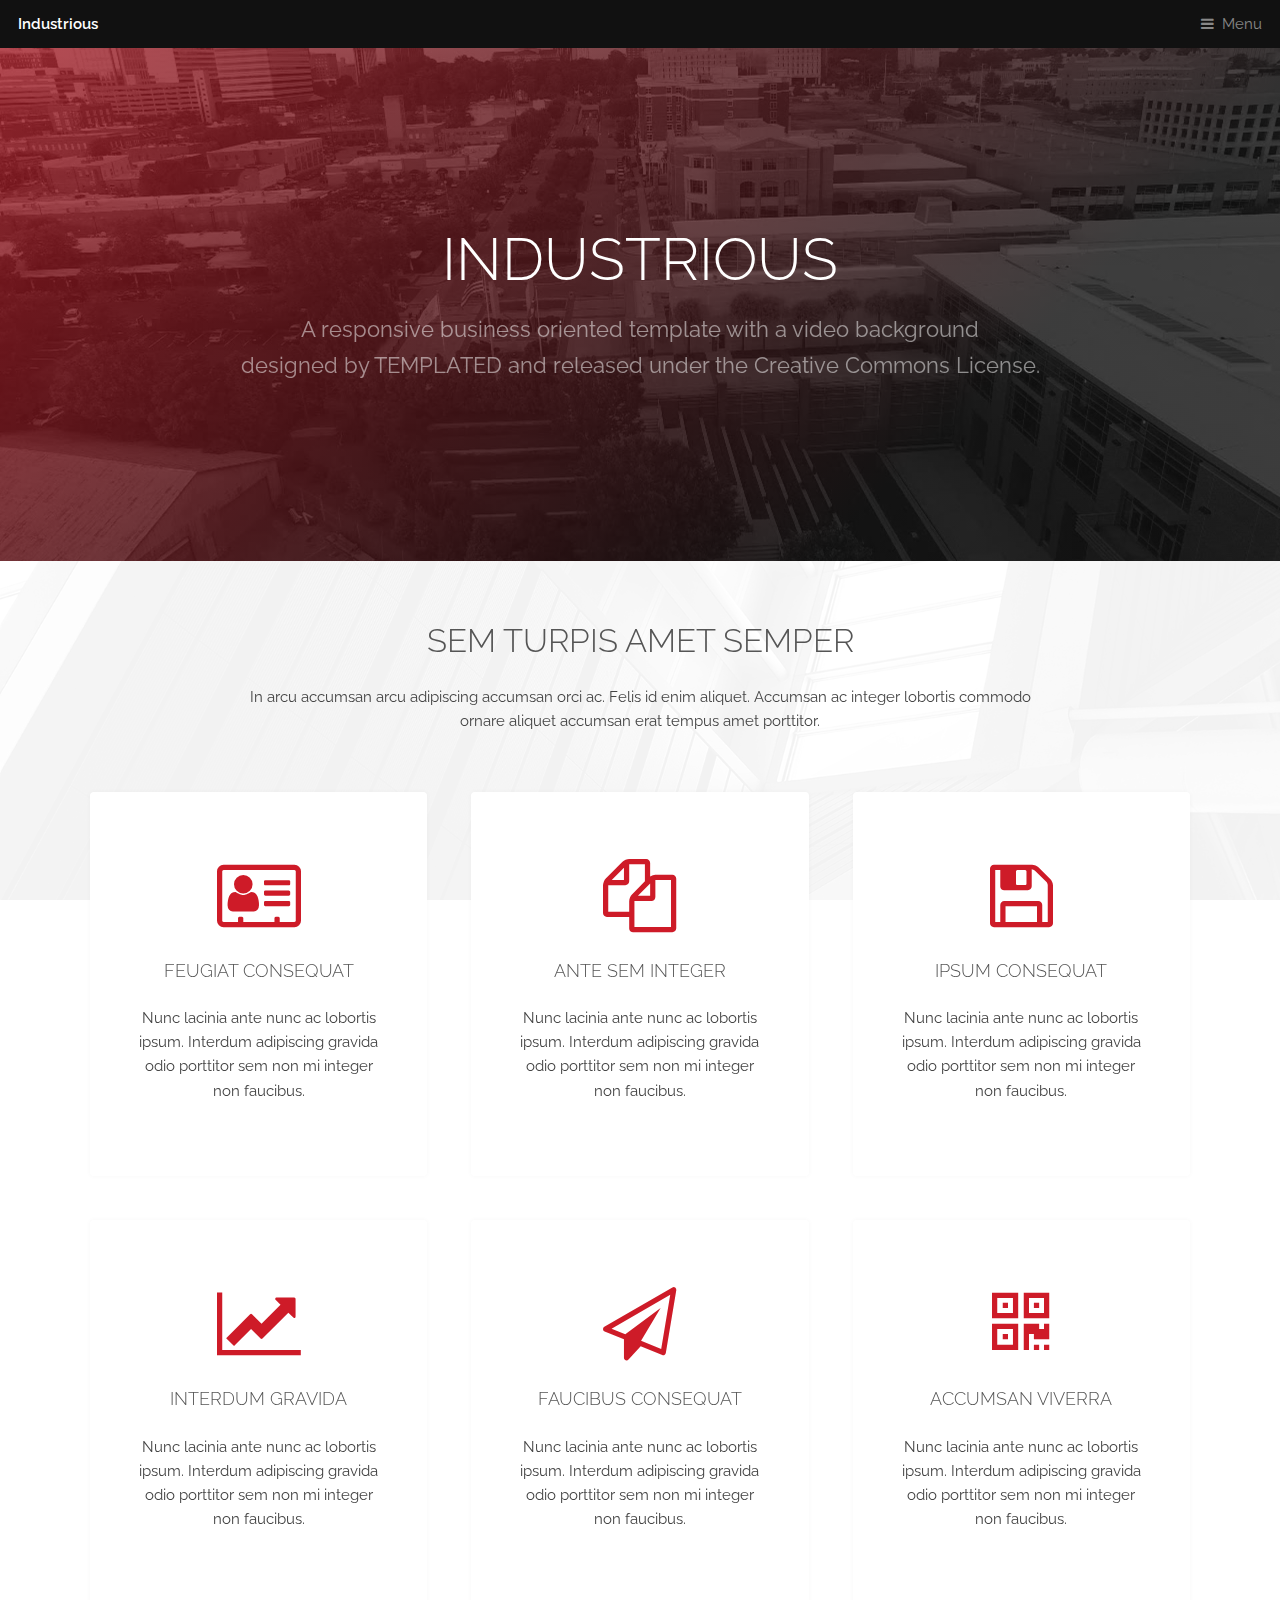
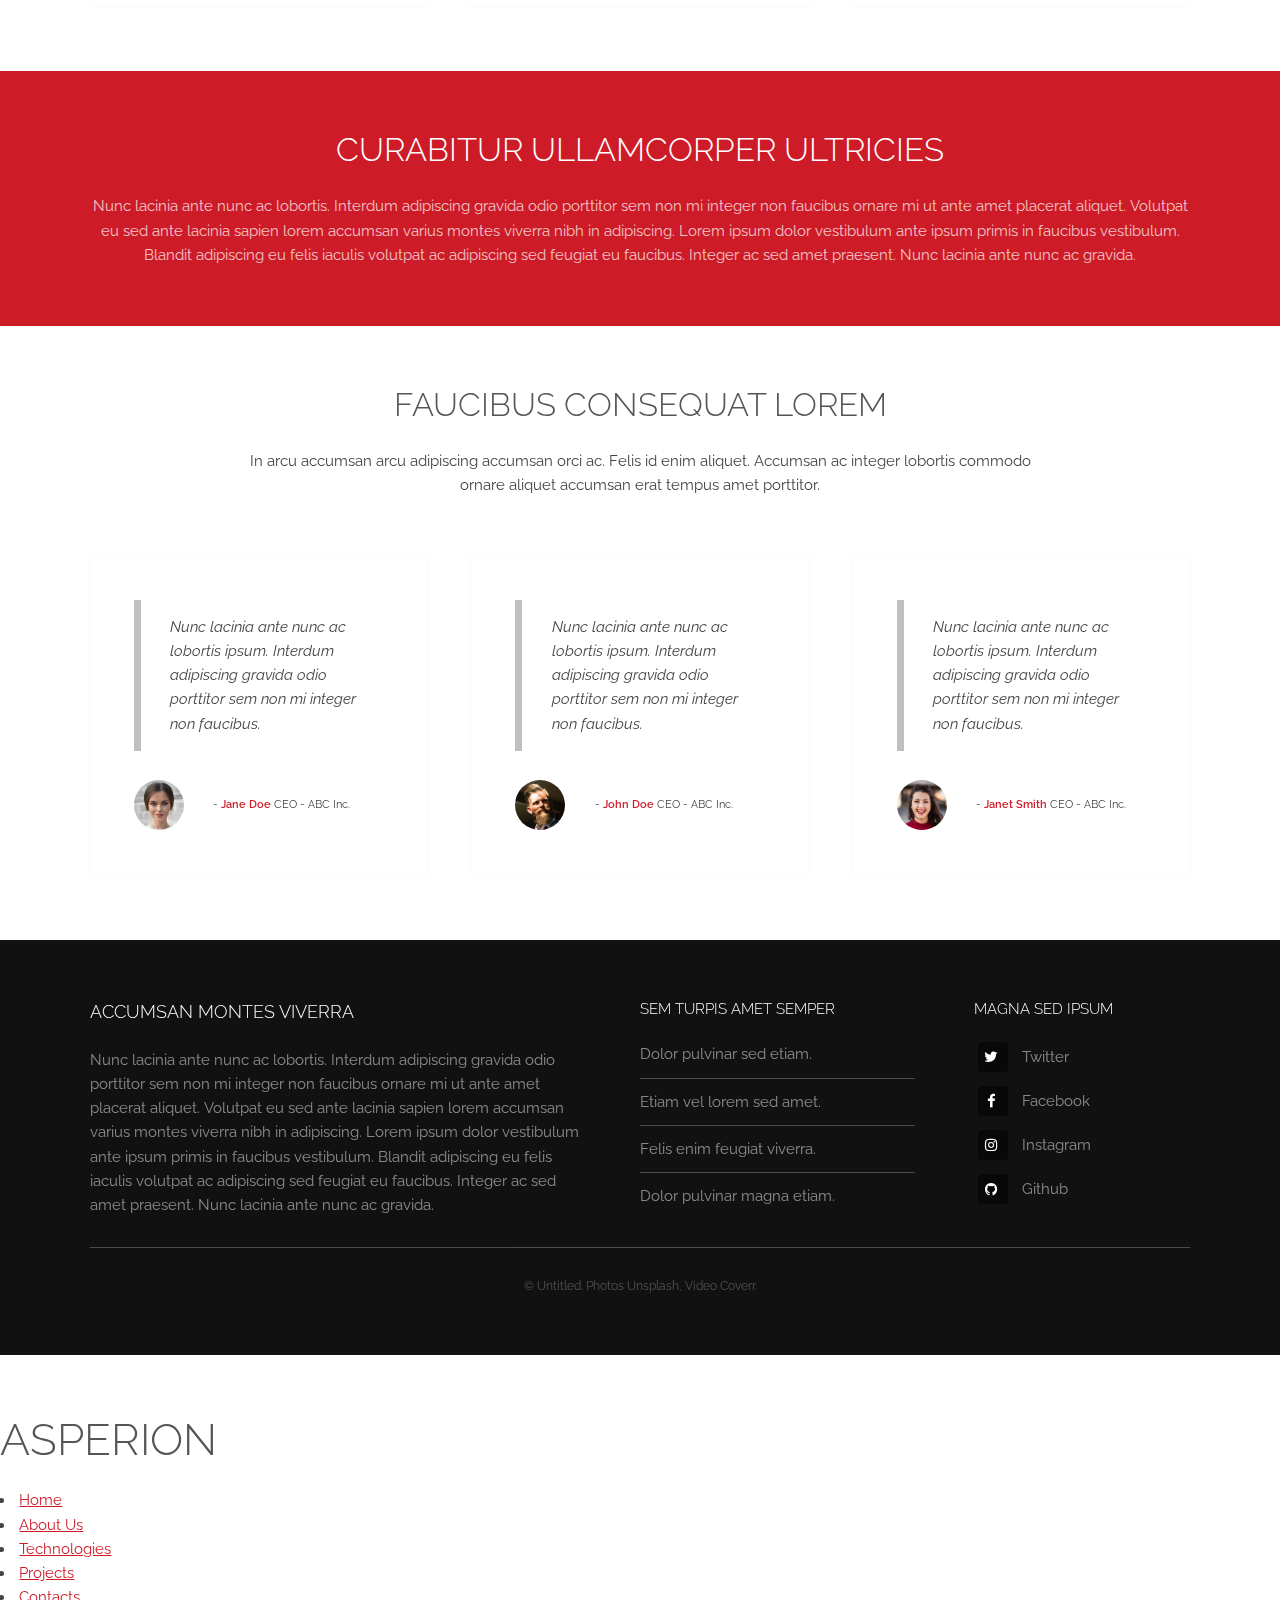
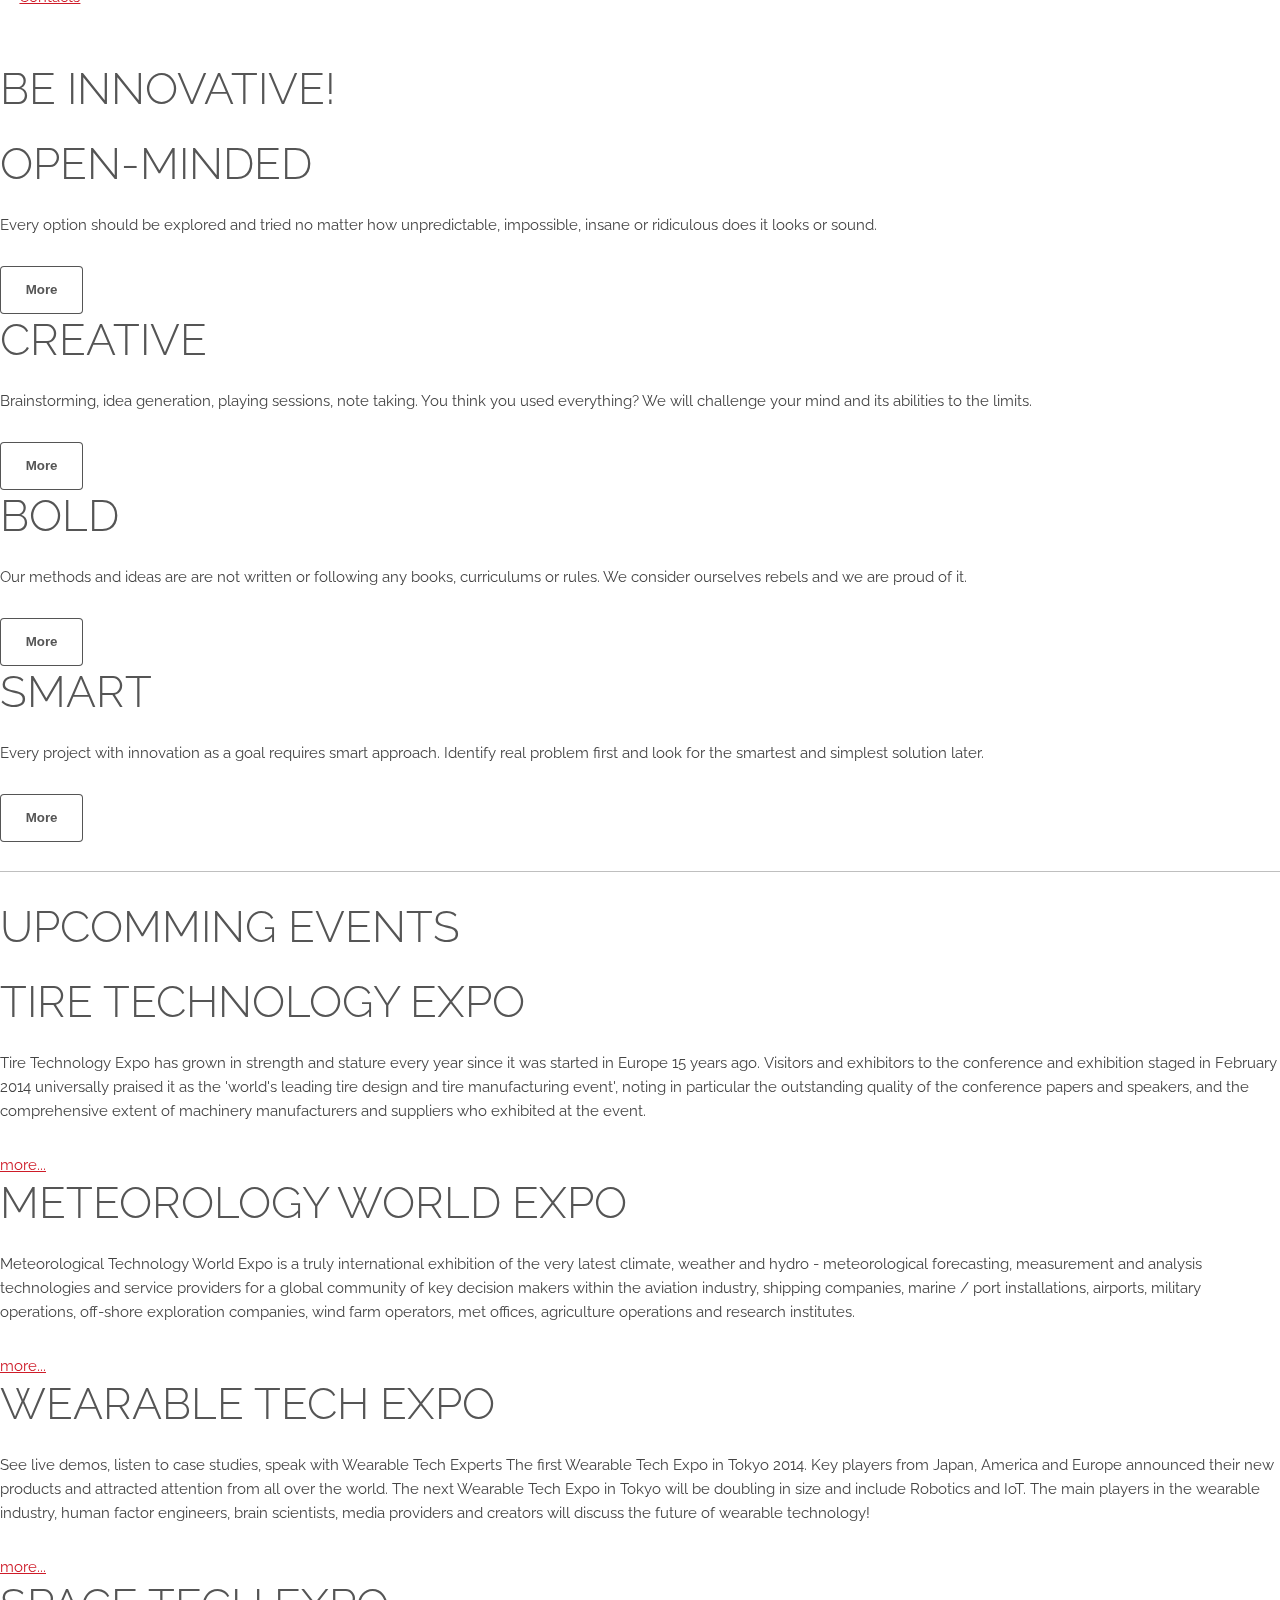
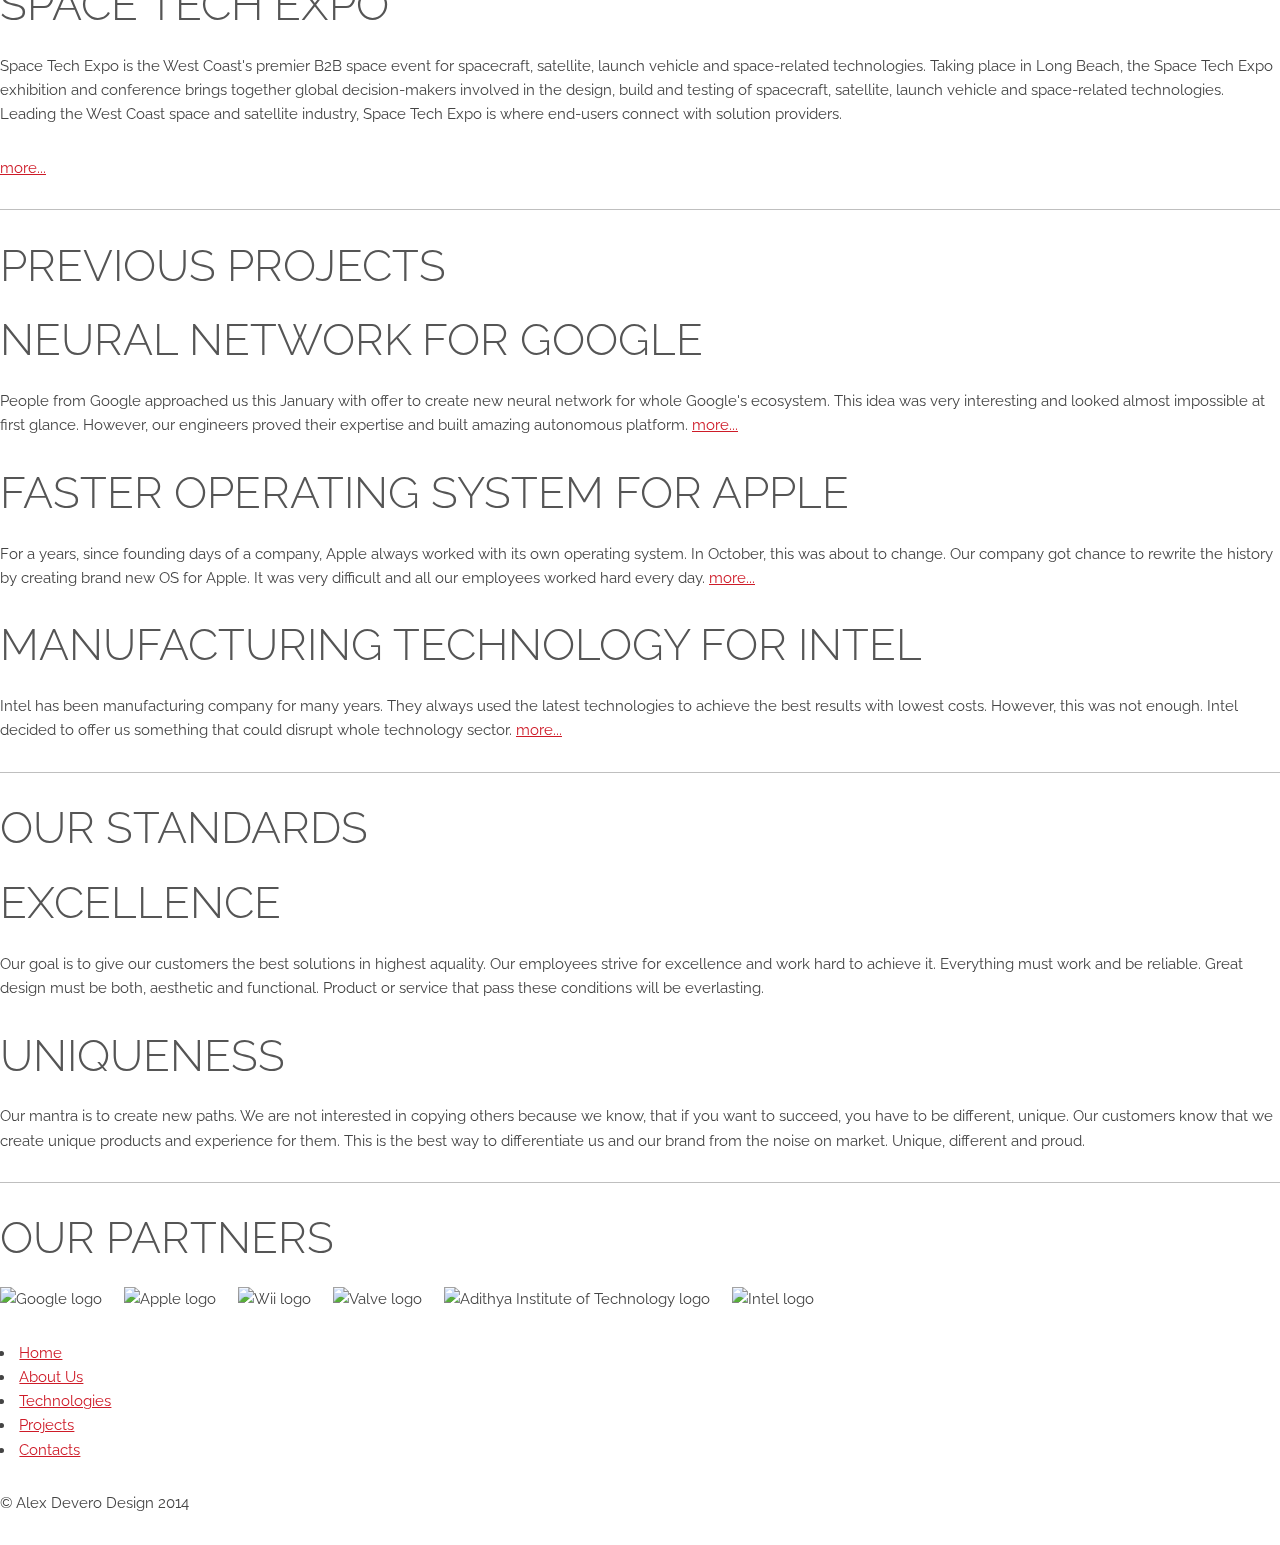
==== commit 9f9fef73: "validate" ====
--- a/index.html
+++ b/index.html
@@ -1,4 +1,3 @@
-
 <!DOCTYPE HTML>
 <!--
 	Industrious by TEMPLATED
@@ -209,15 +208,6 @@
 			<script src="assets/js/main.js"></script>
 
 	</body>
-
-<!DOCTYPE html>
-<html lang="fr-FR">
-<head>
-    <meta charset="UTF-8">
-    <title>EGS Team Stuff</title>
-    <link rel="stylesheet" href="assets/css/style.css">
-</head>
-<body>
 
 
 <div class="line"></div>
